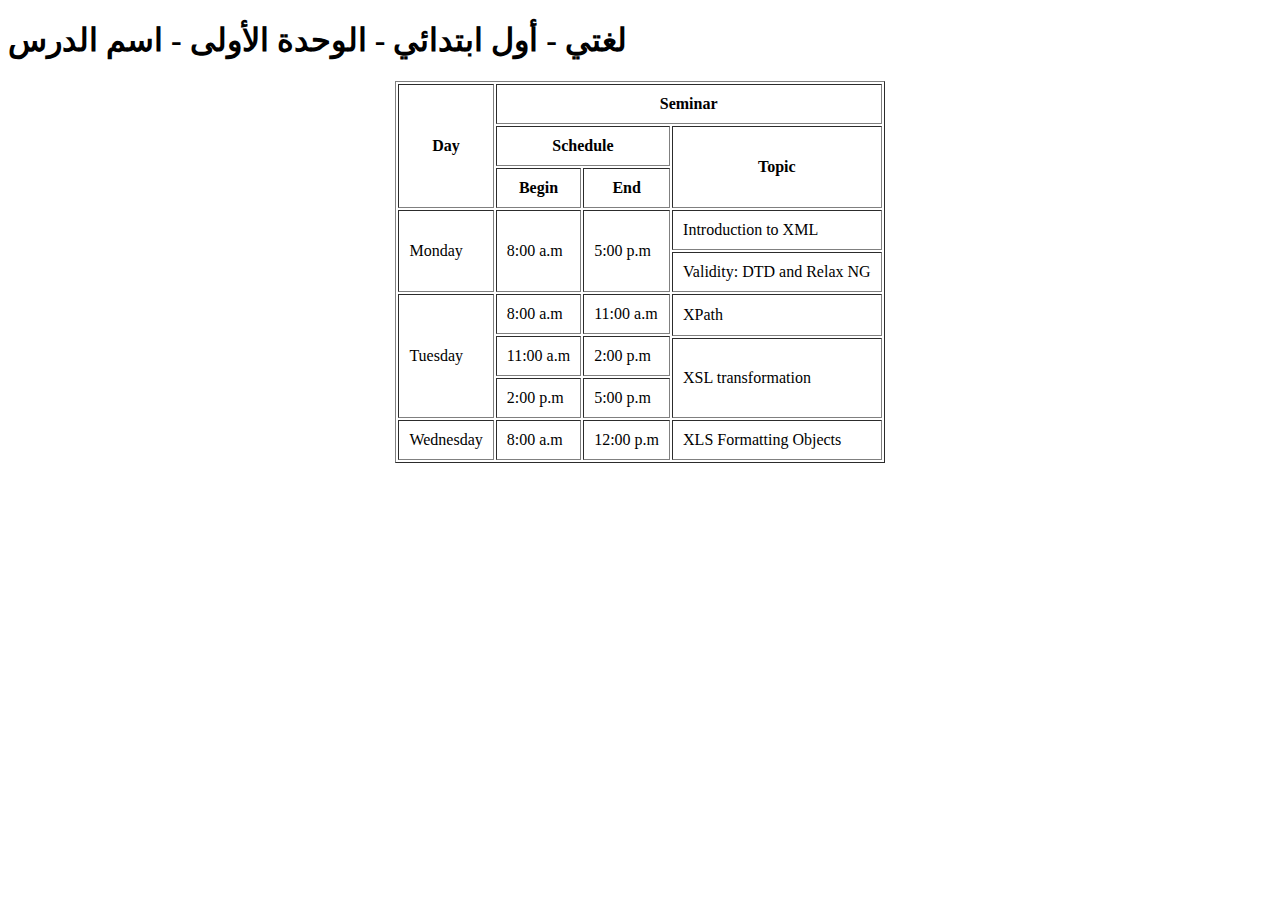
==== subject.html @ aec2bc7d "Add files via upload" ====
<!DOCTYPE html>
<html lang="en">
<head>
    <meta charset="UTF-8">
    <meta name="description" content="">
    <meta name="keywords" content="">
    <meta name="author" content="">
    <meta name="robots" content="index/follow">
    
    <meta http-equiv="X-UA-Compatible" content="IE=edge">
    <meta name="viewport" content="width=device-width, initial-scale=1, maximum-scale=1, user-scalable=no">
    <meta name="HandheldFriendly" content="true">
    
    <title>Title</title>
    <link rel="shortcut icon" type="image/png" href="images/fav-icon.png">
    <link href="https://fonts.googleapis.com/css2?family=Cairo&display=swap" rel="stylesheet">
    
    <meta name="theme-color" content="#212121">
    <meta name="msapplication-navbutton-color" content="#212121">
    <meta name="apple-mobile-web-app-status-bar-style" content="#212121">
    
    <link rel="stylesheet" type="text/css" href="css/bootstrap.rtl.min.css">
    <link rel="stylesheet" type="text/css" href="css/all.min.css">
    <link rel="stylesheet" type="text/css" href="css/style.css">
</head>

<body>

<!--===============================
    LOADER
===================================-->


<!--===============================
    login
===================================-->

<section class="subject">
    <div class="container">
        <h1>لغتي - أول ابتدائي - الوحدة الأولى - اسم الدرس</h1>
    </div>
    <table border="1" align="center" cellpadding="10px">
        <thead>
            <tr>
                <th rowspan="3">Day</th>
                <th colspan="3">Seminar</th>
            </tr>
            <tr>
                <th colspan="2">Schedule</th>
                <th rowspan="2">Topic</th>
            </tr>
            <tr>
                <th>Begin</th>
                <th>End</th>
            </tr>
        </thead>

        <tbody>
            <tr>
                <td rowspan="2">Monday</td>
                <td rowspan="2">8:00 a.m</td>
                <td rowspan="2">5:00 p.m</td>
                <td>Introduction to XML</td>
            </tr>
            <tr>
                <td>Validity: DTD and Relax NG</td>
            </tr>
            <tr>
                <td rowspan="4">Tuesday</td>
                <td>8:00 a.m</td>
                <td>11:00 a.m</td>
                <td rowspan="2">XPath</td>
            </tr>
            <tr>
                <td rowspan="2">11:00 a.m</td>
                <td rowspan="2">2:00 p.m</td>
            </tr>
            <tr>
                <td rowspan="2">XSL transformation</td>
            </tr>
            <tr>
                <td>2:00 p.m</td>
                <td>5:00 p.m</td>
            </tr>
            <tr>
                <td>Wednesday</td>
                <td>8:00 a.m</td>
                <td>12:00 p.m</td>
                <td>XLS Formatting Objects</td>
            </tr>

        </tbody>
    </table>
</section>


<!--===============================
    SCRIPT
===================================-->

<script src="js/jquery-3.6.0.min.js"></script>
<script src="js/popper.min.js"></script>
<script src="js/bootstrap.min.js"></script>
<script src="js/script.js"></script>
</body>
</html>
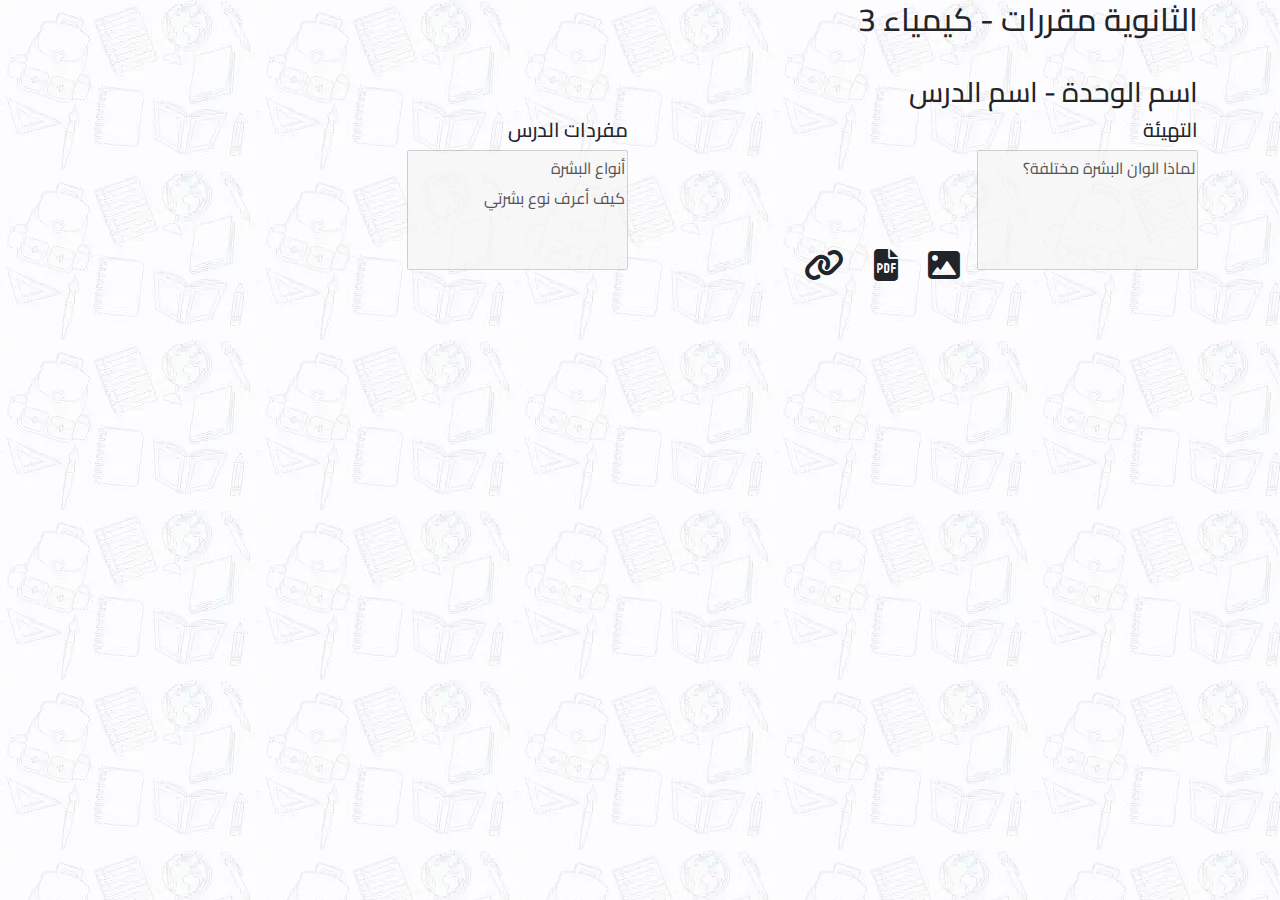
==== commit 8057fc7d: "Update subject.html" ====
--- a/subject.html
+++ b/subject.html
@@ -29,69 +29,46 @@
 <!--===============================
     LOADER
 ===================================-->
-
+<div class="nav-sub">
+    <div class="container">
+        <h2>الثانوية مقررات - كيمياء 3 </h2>
+        <br>
+        <h3>اسم الوحدة - <span>اسم الدرس</span></h3>
+    </div>
+</div>
+<div class="data">
+    <div class="container">
+        <div class="row">
+            <div class="col-6">
+                <h5>التهيئة</h5>
+                <textarea name="" id="" disabled>
+لماذا الوان البشرة مختلفة؟
+                </textarea>
+                <a href="http://t.mta.sa/demo/edd/44445.pdf" class="btn btn-default btn-xs" >
+                    <i class="fa fa-image fa-2x iconsmcolor"></i>
+                </a>
+                <a href="http://t.mta.sa/demo/edd/44445.pdf" class="btn btn-default btn-xs" >
+                    <i class="fa fa-file-pdf fa-2x iconsmcolor"></i>
+                </a>
+                <a href="http://t.mta.sa/demo/edd/44445.pdf" class="btn btn-default btn-xs" >
+                    <i class="fa fa-link fa-2x iconsmcolor"></i>
+                </a>
+            </div>
+            <div class="col-6">
+                <h5>مفردات الدرس</h5>
+                <textarea name="" id="" disabled>
+أنواع البشرة
+كيف أعرف نوع بشرتي
+                </textarea>
+            </div>
+        </div>
+    </div>
+</div>
 
 <!--===============================
     login
 ===================================-->
 
-<section class="subject">
-    <div class="container">
-        <h1>لغتي - أول ابتدائي - الوحدة الأولى - اسم الدرس</h1>
-    </div>
-    <table border="1" align="center" cellpadding="10px">
-        <thead>
-            <tr>
-                <th rowspan="3">Day</th>
-                <th colspan="3">Seminar</th>
-            </tr>
-            <tr>
-                <th colspan="2">Schedule</th>
-                <th rowspan="2">Topic</th>
-            </tr>
-            <tr>
-                <th>Begin</th>
-                <th>End</th>
-            </tr>
-        </thead>
-
-        <tbody>
-            <tr>
-                <td rowspan="2">Monday</td>
-                <td rowspan="2">8:00 a.m</td>
-                <td rowspan="2">5:00 p.m</td>
-                <td>Introduction to XML</td>
-            </tr>
-            <tr>
-                <td>Validity: DTD and Relax NG</td>
-            </tr>
-            <tr>
-                <td rowspan="4">Tuesday</td>
-                <td>8:00 a.m</td>
-                <td>11:00 a.m</td>
-                <td rowspan="2">XPath</td>
-            </tr>
-            <tr>
-                <td rowspan="2">11:00 a.m</td>
-                <td rowspan="2">2:00 p.m</td>
-            </tr>
-            <tr>
-                <td rowspan="2">XSL transformation</td>
-            </tr>
-            <tr>
-                <td>2:00 p.m</td>
-                <td>5:00 p.m</td>
-            </tr>
-            <tr>
-                <td>Wednesday</td>
-                <td>8:00 a.m</td>
-                <td>12:00 p.m</td>
-                <td>XLS Formatting Objects</td>
-            </tr>
-
-        </tbody>
-    </table>
-</section>
 
 
 <!--===============================
@@ -103,4 +80,4 @@
 <script src="js/bootstrap.min.js"></script>
 <script src="js/script.js"></script>
 </body>
-</html>+</html>
--- a/css/all.min.css
+++ b/css/all.min.css
@@ -0,0 +1,6 @@
+/*!
+ * Font Awesome Free 6.1.0 by @fontawesome - https://fontawesome.com
+ * License - https://fontawesome.com/license/free (Icons: CC BY 4.0, Fonts: SIL OFL 1.1, Code: MIT License)
+ * Copyright 2022 Fonticons, Inc.
+ */
+.fa{font-family:var(--fa-style-family,"Font Awesome 6 Free");font-weight:var(--fa-style,900)}.fa,.fa-brands,.fa-duotone,.fa-light,.fa-regular,.fa-solid,.fa-thin,.fab,.fad,.fal,.far,.fas,.fat{-moz-osx-font-smoothing:grayscale;-webkit-font-smoothing:antialiased;display:var(--fa-display,inline-block);font-style:normal;font-variant:normal;line-height:1;text-rendering:auto}.fa-1x{font-size:1em}.fa-2x{font-size:2em}.fa-3x{font-size:3em}.fa-4x{font-size:4em}.fa-5x{font-size:5em}.fa-6x{font-size:6em}.fa-7x{font-size:7em}.fa-8x{font-size:8em}.fa-9x{font-size:9em}.fa-10x{font-size:10em}.fa-2xs{font-size:.625em;line-height:.1em;vertical-align:.225em}.fa-xs{font-size:.75em;line-height:.08333em;vertical-align:.125em}.fa-sm{font-size:.875em;line-height:.07143em;vertical-align:.05357em}.fa-lg{font-size:1.25em;line-height:.05em;vertical-align:-.075em}.fa-xl{font-size:1.5em;line-height:.04167em;vertical-align:-.125em}.fa-2xl{font-size:2em;line-height:.03125em;vertical-align:-.1875em}.fa-fw{text-align:center;width:1.25em}.fa-ul{list-style-type:none;margin-left:var(--fa-li-margin,2.5em);padding-left:0}.fa-ul>li{position:relative}.fa-li{left:calc(var(--fa-li-width, 2em)*-1);position:absolute;text-align:center;width:var(--fa-li-width,2em);line-height:inherit}.fa-border{border-radius:var(--fa-border-radius,.1em);border:var(--fa-border-width,.08em) var(--fa-border-style,solid) var(--fa-border-color,#eee);padding:var(--fa-border-padding,.2em .25em .15em)}.fa-pull-left{float:left;margin-right:var(--fa-pull-margin,.3em)}.fa-pull-right{float:right;margin-left:var(--fa-pull-margin,.3em)}.fa-beat{-webkit-animation-name:fa-beat;animation-name:fa-beat;-webkit-animation-delay:var(--fa-animation-delay,0);animation-delay:var(--fa-animation-delay,0);-webkit-animation-direction:var(--fa-animation-direction,normal);animation-direction:var(--fa-animation-direction,normal);-webkit-animation-duration:var(--fa-animation-duration,1s);animation-duration:var(--fa-animation-duration,1s);-webkit-animation-iteration-count:var(--fa-animation-iteration-count,infinite);animation-iteration-count:var(--fa-animation-iteration-count,infinite);-webkit-animation-timing-function:var(--fa-animation-timing,ease-in-out);animation-timing-function:var(--fa-animation-timing,ease-in-out)}.fa-bounce{-webkit-animation-name:fa-bounce;animation-name:fa-bounce;-webkit-animation-delay:var(--fa-animation-delay,0);animation-delay:var(--fa-animation-delay,0);-webkit-animation-direction:var(--fa-animation-direction,normal);animation-direction:var(--fa-animation-direction,normal);-webkit-animation-duration:var(--fa-animation-duration,1s);animation-duration:var(--fa-animation-duration,1s);-webkit-animation-iteration-count:var(--fa-animation-iteration-count,infinite);animation-iteration-count:var(--fa-animation-iteration-count,infinite);-webkit-animation-timing-function:var(--fa-animation-timing,cubic-bezier(.28,.84,.42,1));animation-timing-function:var(--fa-animation-timing,cubic-bezier(.28,.84,.42,1))}.fa-fade{-webkit-animation-name:fa-fade;animation-name:fa-fade;-webkit-animation-iteration-count:var(--fa-animation-iteration-count,infinite);animation-iteration-count:var(--fa-animation-iteration-count,infinite);-webkit-animation-timing-function:var(--fa-animation-timing,cubic-bezier(.4,0,.6,1));animation-timing-function:var(--fa-animation-timing,cubic-bezier(.4,0,.6,1))}.fa-beat-fade,.fa-fade{-webkit-animation-delay:var(--fa-animation-delay,0);animation-delay:var(--fa-animation-delay,0);-webkit-animation-direction:var(--fa-animation-direction,normal);animation-direction:var(--fa-animation-direction,normal);-webkit-animation-duration:var(--fa-animation-duration,1s);animation-duration:var(--fa-animation-duration,1s)}.fa-beat-fade{-webkit-animation-name:fa-beat-fade;animation-name:fa-beat-fade;-webkit-animation-iteration-count:var(--fa-animation-iteration-count,infinite);animation-iteration-count:var(--fa-animation-iteration-count,infinite);-webkit-animation-timing-function:var(--fa-animation-timing,cubic-bezier(.4,0,.6,1));animation-timing-function:var(--fa-animation-timing,cubic-bezier(.4,0,.6,1))}.fa-flip{-webkit-animation-name:fa-flip;animation-name:fa-flip;-webkit-animation-delay:var(--fa-animation-delay,0);animation-delay:var(--fa-animation-delay,0);-webkit-animation-direction:var(--fa-animation-direction,normal);animation-direction:var(--fa-animation-direction,normal);-webkit-animation-duration:var(--fa-animation-duration,1s);animation-duration:var(--fa-animation-duration,1s);-webkit-animation-iteration-count:var(--fa-animation-iteration-count,infinite);animation-iteration-count:var(--fa-animation-iteration-count,infinite);-webkit-animation-timing-function:var(--fa-animation-timing,ease-in-out);animation-timing-function:var(--fa-animation-timing,ease-in-out)}.fa-shake{-webkit-animation-name:fa-shake;animation-name:fa-shake;-webkit-animation-duration:var(--fa-animation-duration,1s);animation-duration:var(--fa-animation-duration,1s);-webkit-animation-iteration-count:var(--fa-animation-iteration-count,infinite);animation-iteration-count:var(--fa-animation-iteration-count,infinite);-webkit-animation-timing-function:var(--fa-animation-timing,linear);animation-timing-function:var(--fa-animation-timing,linear)}.fa-shake,.fa-spin{-webkit-animation-delay:var(--fa-animation-delay,0);animation-delay:var(--fa-animation-delay,0);-webkit-animation-direction:var(--fa-animation-direction,normal);animation-direction:var(--fa-animation-direction,normal)}.fa-spin{-webkit-animation-name:fa-spin;animation-name:fa-spin;-webkit-animation-duration:var(--fa-animation-duration,2s);animation-duration:var(--fa-animation-duration,2s);-webkit-animation-iteration-count:var(--fa-animation-iteration-count,infinite);animation-iteration-count:var(--fa-animation-iteration-count,infinite);-webkit-animation-timing-function:var(--fa-animation-timing,linear);animation-timing-function:var(--fa-animation-timing,linear)}.fa-spin-reverse{--fa-animation-direction:reverse}.fa-pulse,.fa-spin-pulse{-webkit-animation-name:fa-spin;animation-name:fa-spin;-webkit-animation-direction:var(--fa-animation-direction,normal);animation-direction:var(--fa-animation-direction,normal);-webkit-animation-duration:var(--fa-animation-duration,1s);animation-duration:var(--fa-animation-duration,1s);-webkit-animation-iteration-count:var(--fa-animation-iteration-count,infinite);animation-iteration-count:var(--fa-animation-iteration-count,infinite);-webkit-animation-timing-function:var(--fa-animation-timing,steps(8));animation-timing-function:var(--fa-animation-timing,steps(8))}@media (prefers-reduced-motion:reduce){.fa-beat,.fa-beat-fade,.fa-bounce,.fa-fade,.fa-flip,.fa-pulse,.fa-shake,.fa-spin,.fa-spin-pulse{-webkit-animation-delay:-1ms;animation-delay:-1ms;-webkit-animation-duration:1ms;animation-duration:1ms;-webkit-animation-iteration-count:1;animation-iteration-count:1;transition-delay:0s;transition-duration:0s}}@-webkit-keyframes fa-beat{0%,90%{-webkit-transform:scale(1);transform:scale(1)}45%{-webkit-transform:scale(var(--fa-beat-scale,1.25));transform:scale(var(--fa-beat-scale,1.25))}}@keyframes fa-beat{0%,90%{-webkit-transform:scale(1);transform:scale(1)}45%{-webkit-transform:scale(var(--fa-beat-scale,1.25));transform:scale(var(--fa-beat-scale,1.25))}}@-webkit-keyframes fa-bounce{0%{-webkit-transform:scale(1) translateY(0);transform:scale(1) translateY(0)}10%{-webkit-transform:scale(var(--fa-bounce-start-scale-x,1.1),var(--fa-bounce-start-scale-y,.9)) translateY(0);transform:scale(var(--fa-bounce-start-scale-x,1.1),var(--fa-bounce-start-scale-y,.9)) translateY(0)}30%{-webkit-transform:scale(var(--fa-bounce-jump-scale-x,.9),var(--fa-bounce-jump-scale-y,1.1)) translateY(var(--fa-bounce-height,-.5em));transform:scale(var(--fa-bounce-jump-scale-x,.9),var(--fa-bounce-jump-scale-y,1.1)) translateY(var(--fa-bounce-height,-.5em))}50%{-webkit-transform:scale(var(--fa-bounce-land-scale-x,1.05),var(--fa-bounce-land-scale-y,.95)) translateY(0);transform:scale(var(--fa-bounce-land-scale-x,1.05),var(--fa-bounce-land-scale-y,.95)) translateY(0)}57%{-webkit-transform:scale(1) translateY(var(--fa-bounce-rebound,-.125em));transform:scale(1) translateY(var(--fa-bounce-rebound,-.125em))}64%{-webkit-transform:scale(1) translateY(0);transform:scale(1) translateY(0)}to{-webkit-transform:scale(1) translateY(0);transform:scale(1) translateY(0)}}@keyframes fa-bounce{0%{-webkit-transform:scale(1) translateY(0);transform:scale(1) translateY(0)}10%{-webkit-transform:scale(var(--fa-bounce-start-scale-x,1.1),var(--fa-bounce-start-scale-y,.9)) translateY(0);transform:scale(var(--fa-bounce-start-scale-x,1.1),var(--fa-bounce-start-scale-y,.9)) translateY(0)}30%{-webkit-transform:scale(var(--fa-bounce-jump-scale-x,.9),var(--fa-bounce-jump-scale-y,1.1)) translateY(var(--fa-bounce-height,-.5em));transform:scale(var(--fa-bounce-jump-scale-x,.9),var(--fa-bounce-jump-scale-y,1.1)) translateY(var(--fa-bounce-height,-.5em))}50%{-webkit-transform:scale(var(--fa-bounce-land-scale-x,1.05),var(--fa-bounce-land-scale-y,.95)) translateY(0);transform:scale(var(--fa-bounce-land-scale-x,1.05),var(--fa-bounce-land-scale-y,.95)) translateY(0)}57%{-webkit-transform:scale(1) translateY(var(--fa-bounce-rebound,-.125em));transform:scale(1) translateY(var(--fa-bounce-rebound,-.125em))}64%{-webkit-transform:scale(1) translateY(0);transform:scale(1) translateY(0)}to{-webkit-transform:scale(1) translateY(0);transform:scale(1) translateY(0)}}@-webkit-keyframes fa-fade{50%{opacity:var(--fa-fade-opacity,.4)}}@keyframes fa-fade{50%{opacity:var(--fa-fade-opacity,.4)}}@-webkit-keyframes fa-beat-fade{0%,to{opacity:var(--fa-beat-fade-opacity,.4);-webkit-transform:scale(1);transform:scale(1)}50%{opacity:1;-webkit-transform:scale(var(--fa-beat-fade-scale,1.125));transform:scale(var(--fa-beat-fade-scale,1.125))}}@keyframes fa-beat-fade{0%,to{opacity:var(--fa-beat-fade-opacity,.4);-webkit-transform:scale(1);transform:scale(1)}50%{opacity:1;-webkit-transform:scale(var(--fa-beat-fade-scale,1.125));transform:scale(var(--fa-beat-fade-scale,1.125))}}@-webkit-keyframes fa-flip{50%{-webkit-transform:rotate3d(var(--fa-flip-x,0),var(--fa-flip-y,1),var(--fa-flip-z,0),var(--fa-flip-angle,-180deg));transform:rotate3d(var(--fa-flip-x,0),var(--fa-flip-y,1),var(--fa-flip-z,0),var(--fa-flip-angle,-180deg))}}@keyframes fa-flip{50%{-webkit-transform:rotate3d(var(--fa-flip-x,0),var(--fa-flip-y,1),var(--fa-flip-z,0),var(--fa-flip-angle,-180deg));transform:rotate3d(var(--fa-flip-x,0),var(--fa-flip-y,1),var(--fa-flip-z,0),var(--fa-flip-angle,-180deg))}}@-webkit-keyframes fa-shake{0%{-webkit-transform:rotate(-15deg);transform:rotate(-15deg)}4%{-webkit-transform:rotate(15deg);transform:rotate(15deg)}8%,24%{-webkit-transform:rotate(-18deg);transform:rotate(-18deg)}12%,28%{-webkit-transform:rotate(18deg);transform:rotate(18deg)}16%{-webkit-transform:rotate(-22deg);transform:rotate(-22deg)}20%{-webkit-transform:rotate(22deg);transform:rotate(22deg)}32%{-webkit-transform:rotate(-12deg);transform:rotate(-12deg)}36%{-webkit-transform:rotate(12deg);transform:rotate(12deg)}40%,to{-webkit-transform:rotate(0deg);transform:rotate(0deg)}}@keyframes fa-shake{0%{-webkit-transform:rotate(-15deg);transform:rotate(-15deg)}4%{-webkit-transform:rotate(15deg);transform:rotate(15deg)}8%,24%{-webkit-transform:rotate(-18deg);transform:rotate(-18deg)}12%,28%{-webkit-transform:rotate(18deg);transform:rotate(18deg)}16%{-webkit-transform:rotate(-22deg);transform:rotate(-22deg)}20%{-webkit-transform:rotate(22deg);transform:rotate(22deg)}32%{-webkit-transform:rotate(-12deg);transform:rotate(-12deg)}36%{-webkit-transform:rotate(12deg);transform:rotate(12deg)}40%,to{-webkit-transform:rotate(0deg);transform:rotate(0deg)}}@-webkit-keyframes fa-spin{0%{-webkit-transform:rotate(0deg);transform:rotate(0deg)}to{-webkit-transform:rotate(1turn);transform:rotate(1turn)}}@keyframes fa-spin{0%{-webkit-transform:rotate(0deg);transform:rotate(0deg)}to{-webkit-transform:rotate(1turn);transform:rotate(1turn)}}.fa-rotate-90{-webkit-transform:rotate(90deg);transform:rotate(90deg)}.fa-rotate-180{-webkit-transform:rotate(180deg);transform:rotate(180deg)}.fa-rotate-270{-webkit-transform:rotate(270deg);transform:rotate(270deg)}.fa-flip-horizontal{-webkit-transform:scaleX(-1);transform:scaleX(-1)}.fa-flip-vertical{-webkit-transform:scaleY(-1);transform:scaleY(-1)}.fa-flip-both,.fa-flip-horizontal.fa-flip-vertical{-webkit-transform:scale(-1);transform:scale(-1)}.fa-rotate-by{-webkit-transform:rotate(var(--fa-rotate-angle,none));transform:rotate(var(--fa-rotate-angle,none))}.fa-stack{display:inline-block;height:2em;line-height:2em;position:relative;vertical-align:middle;width:2.5em}.fa-stack-1x,.fa-stack-2x{left:0;position:absolute;text-align:center;width:100%;z-index:var(--fa-stack-z-index,auto)}.fa-stack-1x{line-height:inherit}.fa-stack-2x{font-size:2em}.fa-inverse{color:var(--fa-inverse,#fff)}.fa-0:before{content:"\30"}.fa-1:before{content:"\31"}.fa-2:before{content:"\32"}.fa-3:before{content:"\33"}.fa-4:before{content:"\34"}.fa-5:before{content:"\35"}.fa-6:before{content:"\36"}.fa-7:before{content:"\37"}.fa-8:before{content:"\38"}.fa-9:before{content:"\39"}.fa-a:before{content:"\41"}.fa-address-book:before,.fa-contact-book:before{content:"\f2b9"}.fa-address-card:before,.fa-contact-card:before,.fa-vcard:before{content:"\f2bb"}.fa-align-center:before{content:"\f037"}.fa-align-justify:before{content:"\f039"}.fa-align-left:before{content:"\f036"}.fa-align-right:before{content:"\f038"}.fa-anchor:before{content:"\f13d"}.fa-anchor-circle-check:before{content:"\e4aa"}.fa-anchor-circle-exclamation:before{content:"\e4ab"}.fa-anchor-circle-xmark:before{content:"\e4ac"}.fa-anchor-lock:before{content:"\e4ad"}.fa-angle-down:before{content:"\f107"}.fa-angle-left:before{content:"\f104"}.fa-angle-right:before{content:"\f105"}.fa-angle-up:before{content:"\f106"}.fa-angle-double-down:before,.fa-angles-down:before{content:"\f103"}.fa-angle-double-left:before,.fa-angles-left:before{content:"\f100"}.fa-angle-double-right:before,.fa-angles-right:before{content:"\f101"}.fa-angle-double-up:before,.fa-angles-up:before{content:"\f102"}.fa-ankh:before{content:"\f644"}.fa-apple-alt:before,.fa-apple-whole:before{content:"\f5d1"}.fa-archway:before{content:"\f557"}.fa-arrow-down:before{content:"\f063"}.fa-arrow-down-1-9:before,.fa-sort-numeric-asc:before,.fa-sort-numeric-down:before{content:"\f162"}.fa-arrow-down-9-1:before,.fa-sort-numeric-desc:before,.fa-sort-numeric-down-alt:before{content:"\f886"}.fa-arrow-down-a-z:before,.fa-sort-alpha-asc:before,.fa-sort-alpha-down:before{content:"\f15d"}.fa-arrow-down-long:before,.fa-long-arrow-down:before{content:"\f175"}.fa-arrow-down-short-wide:before,.fa-sort-amount-desc:before,.fa-sort-amount-down-alt:before{content:"\f884"}.fa-arrow-down-up-across-line:before{content:"\e4af"}.fa-arrow-down-up-lock:before{content:"\e4b0"}.fa-arrow-down-wide-short:before,.fa-sort-amount-asc:before,.fa-sort-amount-down:before{content:"\f160"}.fa-arrow-down-z-a:before,.fa-sort-alpha-desc:before,.fa-sort-alpha-down-alt:before{content:"\f881"}.fa-arrow-left:before{content:"\f060"}.fa-arrow-left-long:before,.fa-long-arrow-left:before{content:"\f177"}.fa-arrow-pointer:before,.fa-mouse-pointer:before{content:"\f245"}.fa-arrow-right:before{content:"\f061"}.fa-arrow-right-arrow-left:before,.fa-exchange:before{content:"\f0ec"}.fa-arrow-right-from-bracket:before,.fa-sign-out:before{content:"\f08b"}.fa-arrow-right-long:before,.fa-long-arrow-right:before{content:"\f178"}.fa-arrow-right-to-bracket:before,.fa-sign-in:before{content:"\f090"}.fa-arrow-right-to-city:before{content:"\e4b3"}.fa-arrow-left-rotate:before,.fa-arrow-rotate-back:before,.fa-arrow-rotate-backward:before,.fa-arrow-rotate-left:before,.fa-undo:before{content:"\f0e2"}.fa-arrow-right-rotate:before,.fa-arrow-rotate-forward:before,.fa-arrow-rotate-right:before,.fa-redo:before{content:"\f01e"}.fa-arrow-trend-down:before{content:"\e097"}.fa-arrow-trend-up:before{content:"\e098"}.fa-arrow-turn-down:before,.fa-level-down:before{content:"\f149"}.fa-arrow-turn-up:before,.fa-level-up:before{content:"\f148"}.fa-arrow-up:before{content:"\f062"}.fa-arrow-up-1-9:before,.fa-sort-numeric-up:before{content:"\f163"}.fa-arrow-up-9-1:before,.fa-sort-numeric-up-alt:before{content:"\f887"}.fa-arrow-up-a-z:before,.fa-sort-alpha-up:before{content:"\f15e"}.fa-arrow-up-from-bracket:before{content:"\e09a"}.fa-arrow-up-from-ground-water:before{content:"\e4b5"}.fa-arrow-up-from-water-pump:before{content:"\e4b6"}.fa-arrow-up-long:before,.fa-long-arrow-up:before{content:"\f176"}.fa-arrow-up-right-dots:before{content:"\e4b7"}.fa-arrow-up-right-from-square:before,.fa-external-link:before{content:"\f08e"}.fa-arrow-up-short-wide:before,.fa-sort-amount-up-alt:before{content:"\f885"}.fa-arrow-up-wide-short:before,.fa-sort-amount-up:before{content:"\f161"}.fa-arrow-up-z-a:before,.fa-sort-alpha-up-alt:before{content:"\f882"}.fa-arrows-down-to-line:before{content:"\e4b8"}.fa-arrows-down-to-people:before{content:"\e4b9"}.fa-arrows-h:before,.fa-arrows-left-right:before{content:"\f07e"}.fa-arrows-left-right-to-line:before{content:"\e4ba"}.fa-arrows-rotate:before,.fa-refresh:before,.fa-sync:before{content:"\f021"}.fa-arrows-spin:before{content:"\e4bb"}.fa-arrows-split-up-and-left:before{content:"\e4bc"}.fa-arrows-to-circle:before{content:"\e4bd"}.fa-arrows-to-dot:before{content:"\e4be"}.fa-arrows-to-eye:before{content:"\e4bf"}.fa-arrows-turn-right:before{content:"\e4c0"}.fa-arrows-turn-to-dots:before{content:"\e4c1"}.fa-arrows-up-down:before,.fa-arrows-v:before{content:"\f07d"}.fa-arrows-up-down-left-right:before,.fa-arrows:before{content:"\f047"}.fa-arrows-up-to-line:before{content:"\e4c2"}.fa-asterisk:before{content:"\2a"}.fa-at:before{content:"\40"}.fa-atom:before{content:"\f5d2"}.fa-audio-description:before{content:"\f29e"}.fa-austral-sign:before{content:"\e0a9"}.fa-award:before{content:"\f559"}.fa-b:before{content:"\42"}.fa-baby:before{content:"\f77c"}.fa-baby-carriage:before,.fa-carriage-baby:before{content:"\f77d"}.fa-backward:before{content:"\f04a"}.fa-backward-fast:before,.fa-fast-backward:before{content:"\f049"}.fa-backward-step:before,.fa-step-backward:before{content:"\f048"}.fa-bacon:before{content:"\f7e5"}.fa-bacteria:before{content:"\e059"}.fa-bacterium:before{content:"\e05a"}.fa-bag-shopping:before,.fa-shopping-bag:before{content:"\f290"}.fa-bahai:before{content:"\f666"}.fa-baht-sign:before{content:"\e0ac"}.fa-ban:before,.fa-cancel:before{content:"\f05e"}.fa-ban-smoking:before,.fa-smoking-ban:before{content:"\f54d"}.fa-band-aid:before,.fa-bandage:before{content:"\f462"}.fa-barcode:before{content:"\f02a"}.fa-bars:before,.fa-navicon:before{content:"\f0c9"}.fa-bars-progress:before,.fa-tasks-alt:before{content:"\f828"}.fa-bars-staggered:before,.fa-reorder:before,.fa-stream:before{content:"\f550"}.fa-baseball-ball:before,.fa-baseball:before{content:"\f433"}.fa-baseball-bat-ball:before{content:"\f432"}.fa-basket-shopping:before,.fa-shopping-basket:before{content:"\f291"}.fa-basketball-ball:before,.fa-basketball:before{content:"\f434"}.fa-bath:before,.fa-bathtub:before{content:"\f2cd"}.fa-battery-0:before,.fa-battery-empty:before{content:"\f244"}.fa-battery-5:before,.fa-battery-full:before,.fa-battery:before{content:"\f240"}.fa-battery-3:before,.fa-battery-half:before{content:"\f242"}.fa-battery-2:before,.fa-battery-quarter:before{content:"\f243"}.fa-battery-4:before,.fa-battery-three-quarters:before{content:"\f241"}.fa-bed:before{content:"\f236"}.fa-bed-pulse:before,.fa-procedures:before{content:"\f487"}.fa-beer-mug-empty:before,.fa-beer:before{content:"\f0fc"}.fa-bell:before{content:"\f0f3"}.fa-bell-concierge:before,.fa-concierge-bell:before{content:"\f562"}.fa-bell-slash:before{content:"\f1f6"}.fa-bezier-curve:before{content:"\f55b"}.fa-bicycle:before{content:"\f206"}.fa-binoculars:before{content:"\f1e5"}.fa-biohazard:before{content:"\f780"}.fa-bitcoin-sign:before{content:"\e0b4"}.fa-blender:before{content:"\f517"}.fa-blender-phone:before{content:"\f6b6"}.fa-blog:before{content:"\f781"}.fa-bold:before{content:"\f032"}.fa-bolt:before,.fa-zap:before{content:"\f0e7"}.fa-bolt-lightning:before{content:"\e0b7"}.fa-bomb:before{content:"\f1e2"}.fa-bone:before{content:"\f5d7"}.fa-bong:before{content:"\f55c"}.fa-book:before{content:"\f02d"}.fa-atlas:before,.fa-book-atlas:before{content:"\f558"}.fa-bible:before,.fa-book-bible:before{content:"\f647"}.fa-book-bookmark:before{content:"\e0bb"}.fa-book-journal-whills:before,.fa-journal-whills:before{content:"\f66a"}.fa-book-medical:before{content:"\f7e6"}.fa-book-open:before{content:"\f518"}.fa-book-open-reader:before,.fa-book-reader:before{content:"\f5da"}.fa-book-quran:before,.fa-quran:before{content:"\f687"}.fa-book-dead:before,.fa-book-skull:before{content:"\f6b7"}.fa-bookmark:before{content:"\f02e"}.fa-border-all:before{content:"\f84c"}.fa-border-none:before{content:"\f850"}.fa-border-style:before,.fa-border-top-left:before{content:"\f853"}.fa-bore-hole:before{content:"\e4c3"}.fa-bottle-droplet:before{content:"\e4c4"}.fa-bottle-water:before{content:"\e4c5"}.fa-bowl-food:before{content:"\e4c6"}.fa-bowl-rice:before{content:"\e2eb"}.fa-bowling-ball:before{content:"\f436"}.fa-box:before{content:"\f466"}.fa-archive:before,.fa-box-archive:before{content:"\f187"}.fa-box-open:before{content:"\f49e"}.fa-box-tissue:before{content:"\e05b"}.fa-boxes-packing:before{content:"\e4c7"}.fa-boxes-alt:before,.fa-boxes-stacked:before,.fa-boxes:before{content:"\f468"}.fa-braille:before{content:"\f2a1"}.fa-brain:before{content:"\f5dc"}.fa-brazilian-real-sign:before{content:"\e46c"}.fa-bread-slice:before{content:"\f7ec"}.fa-bridge:before{content:"\e4c8"}.fa-bridge-circle-check:before{content:"\e4c9"}.fa-bridge-circle-exclamation:before{content:"\e4ca"}.fa-bridge-circle-xmark:before{content:"\e4cb"}.fa-bridge-lock:before{content:"\e4cc"}.fa-bridge-water:before{content:"\e4ce"}.fa-briefcase:before{content:"\f0b1"}.fa-briefcase-medical:before{content:"\f469"}.fa-broom:before{content:"\f51a"}.fa-broom-ball:before,.fa-quidditch-broom-ball:before,.fa-quidditch:before{content:"\f458"}.fa-brush:before{content:"\f55d"}.fa-bucket:before{content:"\e4cf"}.fa-bug:before{content:"\f188"}.fa-bug-slash:before{content:"\e490"}.fa-bugs:before{content:"\e4d0"}.fa-building:before{content:"\f1ad"}.fa-building-circle-arrow-right:before{content:"\e4d1"}.fa-building-circle-check:before{content:"\e4d2"}.fa-building-circle-exclamation:before{content:"\e4d3"}.fa-building-circle-xmark:before{content:"\e4d4"}.fa-bank:before,.fa-building-columns:before,.fa-institution:before,.fa-museum:before,.fa-university:before{content:"\f19c"}.fa-building-flag:before{content:"\e4d5"}.fa-building-lock:before{content:"\e4d6"}.fa-building-ngo:before{content:"\e4d7"}.fa-building-shield:before{content:"\e4d8"}.fa-building-un:before{content:"\e4d9"}.fa-building-user:before{content:"\e4da"}.fa-building-wheat:before{content:"\e4db"}.fa-bullhorn:before{content:"\f0a1"}.fa-bullseye:before{content:"\f140"}.fa-burger:before,.fa-hamburger:before{content:"\f805"}.fa-burst:before{content:"\e4dc"}.fa-bus:before{content:"\f207"}.fa-bus-alt:before,.fa-bus-simple:before{content:"\f55e"}.fa-briefcase-clock:before,.fa-business-time:before{content:"\f64a"}.fa-c:before{content:"\43"}.fa-birthday-cake:before,.fa-cake-candles:before,.fa-cake:before{content:"\f1fd"}.fa-calculator:before{content:"\f1ec"}.fa-calendar:before{content:"\f133"}.fa-calendar-check:before{content:"\f274"}.fa-calendar-day:before{content:"\f783"}.fa-calendar-alt:before,.fa-calendar-days:before{content:"\f073"}.fa-calendar-minus:before{content:"\f272"}.fa-calendar-plus:before{content:"\f271"}.fa-calendar-week:before{content:"\f784"}.fa-calendar-times:before,.fa-calendar-xmark:before{content:"\f273"}.fa-camera-alt:before,.fa-camera:before{content:"\f030"}.fa-camera-retro:before{content:"\f083"}.fa-camera-rotate:before{content:"\e0d8"}.fa-campground:before{content:"\f6bb"}.fa-candy-cane:before{content:"\f786"}.fa-cannabis:before{content:"\f55f"}.fa-capsules:before{content:"\f46b"}.fa-automobile:before,.fa-car:before{content:"\f1b9"}.fa-battery-car:before,.fa-car-battery:before{content:"\f5df"}.fa-car-burst:before,.fa-car-crash:before{content:"\f5e1"}.fa-car-on:before{content:"\e4dd"}.fa-car-alt:before,.fa-car-rear:before{content:"\f5de"}.fa-car-side:before{content:"\f5e4"}.fa-car-tunnel:before{content:"\e4de"}.fa-caravan:before{content:"\f8ff"}.fa-caret-down:before{content:"\f0d7"}.fa-caret-left:before{content:"\f0d9"}.fa-caret-right:before{content:"\f0da"}.fa-caret-up:before{content:"\f0d8"}.fa-carrot:before{content:"\f787"}.fa-cart-arrow-down:before{content:"\f218"}.fa-cart-flatbed:before,.fa-dolly-flatbed:before{content:"\f474"}.fa-cart-flatbed-suitcase:before,.fa-luggage-cart:before{content:"\f59d"}.fa-cart-plus:before{content:"\f217"}.fa-cart-shopping:before,.fa-shopping-cart:before{content:"\f07a"}.fa-cash-register:before{content:"\f788"}.fa-cat:before{content:"\f6be"}.fa-cedi-sign:before{content:"\e0df"}.fa-cent-sign:before{content:"\e3f5"}.fa-certificate:before{content:"\f0a3"}.fa-chair:before{content:"\f6c0"}.fa-blackboard:before,.fa-chalkboard:before{content:"\f51b"}.fa-chalkboard-teacher:before,.fa-chalkboard-user:before{content:"\f51c"}.fa-champagne-glasses:before,.fa-glass-cheers:before{content:"\f79f"}.fa-charging-station:before{content:"\f5e7"}.fa-area-chart:before,.fa-chart-area:before{content:"\f1fe"}.fa-bar-chart:before,.fa-chart-bar:before{content:"\f080"}.fa-chart-column:before{content:"\e0e3"}.fa-chart-gantt:before{content:"\e0e4"}.fa-chart-line:before,.fa-line-chart:before{content:"\f201"}.fa-chart-pie:before,.fa-pie-chart:before{content:"\f200"}.fa-chart-simple:before{content:"\e473"}.fa-check:before{content:"\f00c"}.fa-check-double:before{content:"\f560"}.fa-check-to-slot:before,.fa-vote-yea:before{content:"\f772"}.fa-cheese:before{content:"\f7ef"}.fa-chess:before{content:"\f439"}.fa-chess-bishop:before{content:"\f43a"}.fa-chess-board:before{content:"\f43c"}.fa-chess-king:before{content:"\f43f"}.fa-chess-knight:before{content:"\f441"}.fa-chess-pawn:before{content:"\f443"}.fa-chess-queen:before{content:"\f445"}.fa-chess-rook:before{content:"\f447"}.fa-chevron-down:before{content:"\f078"}.fa-chevron-left:before{content:"\f053"}.fa-chevron-right:before{content:"\f054"}.fa-chevron-up:before{content:"\f077"}.fa-child:before{content:"\f1ae"}.fa-child-rifle:before{content:"\e4e0"}.fa-children:before{content:"\e4e1"}.fa-church:before{content:"\f51d"}.fa-circle:before{content:"\f111"}.fa-arrow-circle-down:before,.fa-circle-arrow-down:before{content:"\f0ab"}.fa-arrow-circle-left:before,.fa-circle-arrow-left:before{content:"\f0a8"}.fa-arrow-circle-right:before,.fa-circle-arrow-right:before{content:"\f0a9"}.fa-arrow-circle-up:before,.fa-circle-arrow-up:before{content:"\f0aa"}.fa-check-circle:before,.fa-circle-check:before{content:"\f058"}.fa-chevron-circle-down:before,.fa-circle-chevron-down:before{content:"\f13a"}.fa-chevron-circle-left:before,.fa-circle-chevron-left:before{content:"\f137"}.fa-chevron-circle-right:before,.fa-circle-chevron-right:before{content:"\f138"}.fa-chevron-circle-up:before,.fa-circle-chevron-up:before{content:"\f139"}.fa-circle-dollar-to-slot:before,.fa-donate:before{content:"\f4b9"}.fa-circle-dot:before,.fa-dot-circle:before{content:"\f192"}.fa-arrow-alt-circle-down:before,.fa-circle-down:before{content:"\f358"}.fa-circle-exclamation:before,.fa-exclamation-circle:before{content:"\f06a"}.fa-circle-h:before,.fa-hospital-symbol:before{content:"\f47e"}.fa-adjust:before,.fa-circle-half-stroke:before{content:"\f042"}.fa-circle-info:before,.fa-info-circle:before{content:"\f05a"}.fa-arrow-alt-circle-left:before,.fa-circle-left:before{content:"\f359"}.fa-circle-minus:before,.fa-minus-circle:before{content:"\f056"}.fa-circle-nodes:before{content:"\e4e2"}.fa-circle-notch:before{content:"\f1ce"}.fa-circle-pause:before,.fa-pause-circle:before{content:"\f28b"}.fa-circle-play:before,.fa-play-circle:before{content:"\f144"}.fa-circle-plus:before,.fa-plus-circle:before{content:"\f055"}.fa-circle-question:before,.fa-question-circle:before{content:"\f059"}.fa-circle-radiation:before,.fa-radiation-alt:before{content:"\f7ba"}.fa-arrow-alt-circle-right:before,.fa-circle-right:before{content:"\f35a"}.fa-circle-stop:before,.fa-stop-circle:before{content:"\f28d"}.fa-arrow-alt-circle-up:before,.fa-circle-up:before{content:"\f35b"}.fa-circle-user:before,.fa-user-circle:before{content:"\f2bd"}.fa-circle-xmark:before,.fa-times-circle:before,.fa-xmark-circle:before{content:"\f057"}.fa-city:before{content:"\f64f"}.fa-clapperboard:before{content:"\e131"}.fa-clipboard:before{content:"\f328"}.fa-clipboard-check:before{content:"\f46c"}.fa-clipboard-list:before{content:"\f46d"}.fa-clipboard-question:before{content:"\e4e3"}.fa-clipboard-user:before{content:"\f7f3"}.fa-clock-four:before,.fa-clock:before{content:"\f017"}.fa-clock-rotate-left:before,.fa-history:before{content:"\f1da"}.fa-clone:before{content:"\f24d"}.fa-closed-captioning:before{content:"\f20a"}.fa-cloud:before{content:"\f0c2"}.fa-cloud-arrow-down:before,.fa-cloud-download-alt:before,.fa-cloud-download:before{content:"\f0ed"}.fa-cloud-arrow-up:before,.fa-cloud-upload-alt:before,.fa-cloud-upload:before{content:"\f0ee"}.fa-cloud-bolt:before,.fa-thunderstorm:before{content:"\f76c"}.fa-cloud-meatball:before{content:"\f73b"}.fa-cloud-moon:before{content:"\f6c3"}.fa-cloud-moon-rain:before{content:"\f73c"}.fa-cloud-rain:before{content:"\f73d"}.fa-cloud-showers-heavy:before{content:"\f740"}.fa-cloud-showers-water:before{content:"\e4e4"}.fa-cloud-sun:before{content:"\f6c4"}.fa-cloud-sun-rain:before{content:"\f743"}.fa-clover:before{content:"\e139"}.fa-code:before{content:"\f121"}.fa-code-branch:before{content:"\f126"}.fa-code-commit:before{content:"\f386"}.fa-code-compare:before{content:"\e13a"}.fa-code-fork:before{content:"\e13b"}.fa-code-merge:before{content:"\f387"}.fa-code-pull-request:before{content:"\e13c"}.fa-coins:before{content:"\f51e"}.fa-colon-sign:before{content:"\e140"}.fa-comment:before{content:"\f075"}.fa-comment-dollar:before{content:"\f651"}.fa-comment-dots:before,.fa-commenting:before{content:"\f4ad"}.fa-comment-medical:before{content:"\f7f5"}.fa-comment-slash:before{content:"\f4b3"}.fa-comment-sms:before,.fa-sms:before{content:"\f7cd"}.fa-comments:before{content:"\f086"}.fa-comments-dollar:before{content:"\f653"}.fa-compact-disc:before{content:"\f51f"}.fa-compass:before{content:"\f14e"}.fa-compass-drafting:before,.fa-drafting-compass:before{content:"\f568"}.fa-compress:before{content:"\f066"}.fa-computer:before{content:"\e4e5"}.fa-computer-mouse:before,.fa-mouse:before{content:"\f8cc"}.fa-cookie:before{content:"\f563"}.fa-cookie-bite:before{content:"\f564"}.fa-copy:before{content:"\f0c5"}.fa-copyright:before{content:"\f1f9"}.fa-couch:before{content:"\f4b8"}.fa-cow:before{content:"\f6c8"}.fa-credit-card-alt:before,.fa-credit-card:before{content:"\f09d"}.fa-crop:before{content:"\f125"}.fa-crop-alt:before,.fa-crop-simple:before{content:"\f565"}.fa-cross:before{content:"\f654"}.fa-crosshairs:before{content:"\f05b"}.fa-crow:before{content:"\f520"}.fa-crown:before{content:"\f521"}.fa-crutch:before{content:"\f7f7"}.fa-cruzeiro-sign:before{content:"\e152"}.fa-cube:before{content:"\f1b2"}.fa-cubes:before{content:"\f1b3"}.fa-cubes-stacked:before{content:"\e4e6"}.fa-d:before{content:"\44"}.fa-database:before{content:"\f1c0"}.fa-backspace:before,.fa-delete-left:before{content:"\f55a"}.fa-democrat:before{content:"\f747"}.fa-desktop-alt:before,.fa-desktop:before{content:"\f390"}.fa-dharmachakra:before{content:"\f655"}.fa-diagram-next:before{content:"\e476"}.fa-diagram-predecessor:before{content:"\e477"}.fa-diagram-project:before,.fa-project-diagram:before{content:"\f542"}.fa-diagram-successor:before{content:"\e47a"}.fa-diamond:before{content:"\f219"}.fa-diamond-turn-right:before,.fa-directions:before{content:"\f5eb"}.fa-dice:before{content:"\f522"}.fa-dice-d20:before{content:"\f6cf"}.fa-dice-d6:before{content:"\f6d1"}.fa-dice-five:before{content:"\f523"}.fa-dice-four:before{content:"\f524"}.fa-dice-one:before{content:"\f525"}.fa-dice-six:before{content:"\f526"}.fa-dice-three:before{content:"\f527"}.fa-dice-two:before{content:"\f528"}.fa-disease:before{content:"\f7fa"}.fa-display:before{content:"\e163"}.fa-divide:before{content:"\f529"}.fa-dna:before{content:"\f471"}.fa-dog:before{content:"\f6d3"}.fa-dollar-sign:before,.fa-dollar:before,.fa-usd:before{content:"\24"}.fa-dolly-box:before,.fa-dolly:before{content:"\f472"}.fa-dong-sign:before{content:"\e169"}.fa-door-closed:before{content:"\f52a"}.fa-door-open:before{content:"\f52b"}.fa-dove:before{content:"\f4ba"}.fa-compress-alt:before,.fa-down-left-and-up-right-to-center:before{content:"\f422"}.fa-down-long:before,.fa-long-arrow-alt-down:before{content:"\f309"}.fa-download:before{content:"\f019"}.fa-dragon:before{content:"\f6d5"}.fa-draw-polygon:before{content:"\f5ee"}.fa-droplet:before,.fa-tint:before{content:"\f043"}.fa-droplet-slash:before,.fa-tint-slash:before{content:"\f5c7"}.fa-drum:before{content:"\f569"}.fa-drum-steelpan:before{content:"\f56a"}.fa-drumstick-bite:before{content:"\f6d7"}.fa-dumbbell:before{content:"\f44b"}.fa-dumpster:before{content:"\f793"}.fa-dumpster-fire:before{content:"\f794"}.fa-dungeon:before{content:"\f6d9"}.fa-e:before{content:"\45"}.fa-deaf:before,.fa-deafness:before,.fa-ear-deaf:before,.fa-hard-of-hearing:before{content:"\f2a4"}.fa-assistive-listening-systems:before,.fa-ear-listen:before{content:"\f2a2"}.fa-earth-africa:before,.fa-globe-africa:before{content:"\f57c"}.fa-earth-america:before,.fa-earth-americas:before,.fa-earth:before,.fa-globe-americas:before{content:"\f57d"}.fa-earth-asia:before,.fa-globe-asia:before{content:"\f57e"}.fa-earth-europe:before,.fa-globe-europe:before{content:"\f7a2"}.fa-earth-oceania:before,.fa-globe-oceania:before{content:"\e47b"}.fa-egg:before{content:"\f7fb"}.fa-eject:before{content:"\f052"}.fa-elevator:before{content:"\e16d"}.fa-ellipsis-h:before,.fa-ellipsis:before{content:"\f141"}.fa-ellipsis-v:before,.fa-ellipsis-vertical:before{content:"\f142"}.fa-envelope:before{content:"\f0e0"}.fa-envelope-circle-check:before{content:"\e4e8"}.fa-envelope-open:before{content:"\f2b6"}.fa-envelope-open-text:before{content:"\f658"}.fa-envelopes-bulk:before,.fa-mail-bulk:before{content:"\f674"}.fa-equals:before{content:"\3d"}.fa-eraser:before{content:"\f12d"}.fa-ethernet:before{content:"\f796"}.fa-eur:before,.fa-euro-sign:before,.fa-euro:before{content:"\f153"}.fa-exclamation:before{content:"\21"}.fa-expand:before{content:"\f065"}.fa-explosion:before{content:"\e4e9"}.fa-eye:before{content:"\f06e"}.fa-eye-dropper-empty:before,.fa-eye-dropper:before,.fa-eyedropper:before{content:"\f1fb"}.fa-eye-low-vision:before,.fa-low-vision:before{content:"\f2a8"}.fa-eye-slash:before{content:"\f070"}.fa-f:before{content:"\46"}.fa-angry:before,.fa-face-angry:before{content:"\f556"}.fa-dizzy:before,.fa-face-dizzy:before{content:"\f567"}.fa-face-flushed:before,.fa-flushed:before{content:"\f579"}.fa-face-frown:before,.fa-frown:before{content:"\f119"}.fa-face-frown-open:before,.fa-frown-open:before{content:"\f57a"}.fa-face-grimace:before,.fa-grimace:before{content:"\f57f"}.fa-face-grin:before,.fa-grin:before{content:"\f580"}.fa-face-grin-beam:before,.fa-grin-beam:before{content:"\f582"}.fa-face-grin-beam-sweat:before,.fa-grin-beam-sweat:before{content:"\f583"}.fa-face-grin-hearts:before,.fa-grin-hearts:before{content:"\f584"}.fa-face-grin-squint:before,.fa-grin-squint:before{content:"\f585"}.fa-face-grin-squint-tears:before,.fa-grin-squint-tears:before{content:"\f586"}.fa-face-grin-stars:before,.fa-grin-stars:before{content:"\f587"}.fa-face-grin-tears:before,.fa-grin-tears:before{content:"\f588"}.fa-face-grin-tongue:before,.fa-grin-tongue:before{content:"\f589"}.fa-face-grin-tongue-squint:before,.fa-grin-tongue-squint:before{content:"\f58a"}.fa-face-grin-tongue-wink:before,.fa-grin-tongue-wink:before{content:"\f58b"}.fa-face-grin-wide:before,.fa-grin-alt:before{content:"\f581"}.fa-face-grin-wink:before,.fa-grin-wink:before{content:"\f58c"}.fa-face-kiss:before,.fa-kiss:before{content:"\f596"}.fa-face-kiss-beam:before,.fa-kiss-beam:before{content:"\f597"}.fa-face-kiss-wink-heart:before,.fa-kiss-wink-heart:before{content:"\f598"}.fa-face-laugh:before,.fa-laugh:before{content:"\f599"}.fa-face-laugh-beam:before,.fa-laugh-beam:before{content:"\f59a"}.fa-face-laugh-squint:before,.fa-laugh-squint:before{content:"\f59b"}.fa-face-laugh-wink:before,.fa-laugh-wink:before{content:"\f59c"}.fa-face-meh:before,.fa-meh:before{content:"\f11a"}.fa-face-meh-blank:before,.fa-meh-blank:before{content:"\f5a4"}.fa-face-rolling-eyes:before,.fa-meh-rolling-eyes:before{content:"\f5a5"}.fa-face-sad-cry:before,.fa-sad-cry:before{content:"\f5b3"}.fa-face-sad-tear:before,.fa-sad-tear:before{content:"\f5b4"}.fa-face-smile:before,.fa-smile:before{content:"\f118"}.fa-face-smile-beam:before,.fa-smile-beam:before{content:"\f5b8"}.fa-face-smile-wink:before,.fa-smile-wink:before{content:"\f4da"}.fa-face-surprise:before,.fa-surprise:before{content:"\f5c2"}.fa-face-tired:before,.fa-tired:before{content:"\f5c8"}.fa-fan:before{content:"\f863"}.fa-faucet:before{content:"\e005"}.fa-faucet-drip:before{content:"\e006"}.fa-fax:before{content:"\f1ac"}.fa-feather:before{content:"\f52d"}.fa-feather-alt:before,.fa-feather-pointed:before{content:"\f56b"}.fa-ferry:before{content:"\e4ea"}.fa-file:before{content:"\f15b"}.fa-file-arrow-down:before,.fa-file-download:before{content:"\f56d"}.fa-file-arrow-up:before,.fa-file-upload:before{content:"\f574"}.fa-file-audio:before{content:"\f1c7"}.fa-file-circle-check:before{content:"\e493"}.fa-file-circle-exclamation:before{content:"\e4eb"}.fa-file-circle-minus:before{content:"\e4ed"}.fa-file-circle-plus:before{content:"\e4ee"}.fa-file-circle-question:before{content:"\e4ef"}.fa-file-circle-xmark:before{content:"\e494"}.fa-file-code:before{content:"\f1c9"}.fa-file-contract:before{content:"\f56c"}.fa-file-csv:before{content:"\f6dd"}.fa-file-excel:before{content:"\f1c3"}.fa-arrow-right-from-file:before,.fa-file-export:before{content:"\f56e"}.fa-file-image:before{content:"\f1c5"}.fa-arrow-right-to-file:before,.fa-file-import:before{content:"\f56f"}.fa-file-invoice:before{content:"\f570"}.fa-file-invoice-dollar:before{content:"\f571"}.fa-file-alt:before,.fa-file-lines:before,.fa-file-text:before{content:"\f15c"}.fa-file-medical:before{content:"\f477"}.fa-file-pdf:before{content:"\f1c1"}.fa-file-edit:before,.fa-file-pen:before{content:"\f31c"}.fa-file-powerpoint:before{content:"\f1c4"}.fa-file-prescription:before{content:"\f572"}.fa-file-shield:before{content:"\e4f0"}.fa-file-signature:before{content:"\f573"}.fa-file-video:before{content:"\f1c8"}.fa-file-medical-alt:before,.fa-file-waveform:before{content:"\f478"}.fa-file-word:before{content:"\f1c2"}.fa-file-archive:before,.fa-file-zipper:before{content:"\f1c6"}.fa-fill:before{content:"\f575"}.fa-fill-drip:before{content:"\f576"}.fa-film:before{content:"\f008"}.fa-filter:before{content:"\f0b0"}.fa-filter-circle-dollar:before,.fa-funnel-dollar:before{content:"\f662"}.fa-filter-circle-xmark:before{content:"\e17b"}.fa-fingerprint:before{content:"\f577"}.fa-fire:before{content:"\f06d"}.fa-fire-burner:before{content:"\e4f1"}.fa-fire-extinguisher:before{content:"\f134"}.fa-fire-alt:before,.fa-fire-flame-curved:before{content:"\f7e4"}.fa-burn:before,.fa-fire-flame-simple:before{content:"\f46a"}.fa-fish:before{content:"\f578"}.fa-fish-fins:before{content:"\e4f2"}.fa-flag:before{content:"\f024"}.fa-flag-checkered:before{content:"\f11e"}.fa-flag-usa:before{content:"\f74d"}.fa-flask:before{content:"\f0c3"}.fa-flask-vial:before{content:"\e4f3"}.fa-floppy-disk:before,.fa-save:before{content:"\f0c7"}.fa-florin-sign:before{content:"\e184"}.fa-folder-blank:before,.fa-folder:before{content:"\f07b"}.fa-folder-closed:before{content:"\e185"}.fa-folder-minus:before{content:"\f65d"}.fa-folder-open:before{content:"\f07c"}.fa-folder-plus:before{content:"\f65e"}.fa-folder-tree:before{content:"\f802"}.fa-font:before{content:"\f031"}.fa-football-ball:before,.fa-football:before{content:"\f44e"}.fa-forward:before{content:"\f04e"}.fa-fast-forward:before,.fa-forward-fast:before{content:"\f050"}.fa-forward-step:before,.fa-step-forward:before{content:"\f051"}.fa-franc-sign:before{content:"\e18f"}.fa-frog:before{content:"\f52e"}.fa-futbol-ball:before,.fa-futbol:before,.fa-soccer-ball:before{content:"\f1e3"}.fa-g:before{content:"\47"}.fa-gamepad:before{content:"\f11b"}.fa-gas-pump:before{content:"\f52f"}.fa-dashboard:before,.fa-gauge-med:before,.fa-gauge:before,.fa-tachometer-alt-average:before{content:"\f624"}.fa-gauge-high:before,.fa-tachometer-alt-fast:before,.fa-tachometer-alt:before{content:"\f625"}.fa-gauge-simple-med:before,.fa-gauge-simple:before,.fa-tachometer-average:before{content:"\f629"}.fa-gauge-simple-high:before,.fa-tachometer-fast:before,.fa-tachometer:before{content:"\f62a"}.fa-gavel:before,.fa-legal:before{content:"\f0e3"}.fa-cog:before,.fa-gear:before{content:"\f013"}.fa-cogs:before,.fa-gears:before{content:"\f085"}.fa-gem:before{content:"\f3a5"}.fa-genderless:before{content:"\f22d"}.fa-ghost:before{content:"\f6e2"}.fa-gift:before{content:"\f06b"}.fa-gifts:before{content:"\f79c"}.fa-glass-water:before{content:"\e4f4"}.fa-glass-water-droplet:before{content:"\e4f5"}.fa-glasses:before{content:"\f530"}.fa-globe:before{content:"\f0ac"}.fa-golf-ball-tee:before,.fa-golf-ball:before{content:"\f450"}.fa-gopuram:before{content:"\f664"}.fa-graduation-cap:before,.fa-mortar-board:before{content:"\f19d"}.fa-greater-than:before{content:"\3e"}.fa-greater-than-equal:before{content:"\f532"}.fa-grip-horizontal:before,.fa-grip:before{content:"\f58d"}.fa-grip-lines:before{content:"\f7a4"}.fa-grip-lines-vertical:before{content:"\f7a5"}.fa-grip-vertical:before{content:"\f58e"}.fa-group-arrows-rotate:before{content:"\e4f6"}.fa-guarani-sign:before{content:"\e19a"}.fa-guitar:before{content:"\f7a6"}.fa-gun:before{content:"\e19b"}.fa-h:before{content:"\48"}.fa-hammer:before{content:"\f6e3"}.fa-hamsa:before{content:"\f665"}.fa-hand-paper:before,.fa-hand:before{content:"\f256"}.fa-hand-back-fist:before,.fa-hand-rock:before{content:"\f255"}.fa-allergies:before,.fa-hand-dots:before{content:"\f461"}.fa-fist-raised:before,.fa-hand-fist:before{content:"\f6de"}.fa-hand-holding:before{content:"\f4bd"}.fa-hand-holding-dollar:before,.fa-hand-holding-usd:before{content:"\f4c0"}.fa-hand-holding-droplet:before,.fa-hand-holding-water:before{content:"\f4c1"}.fa-hand-holding-hand:before{content:"\e4f7"}.fa-hand-holding-heart:before{content:"\f4be"}.fa-hand-holding-medical:before{content:"\e05c"}.fa-hand-lizard:before{content:"\f258"}.fa-hand-middle-finger:before{content:"\f806"}.fa-hand-peace:before{content:"\f25b"}.fa-hand-point-down:before{content:"\f0a7"}.fa-hand-point-left:before{content:"\f0a5"}.fa-hand-point-right:before{content:"\f0a4"}.fa-hand-point-up:before{content:"\f0a6"}.fa-hand-pointer:before{content:"\f25a"}.fa-hand-scissors:before{content:"\f257"}.fa-hand-sparkles:before{content:"\e05d"}.fa-hand-spock:before{content:"\f259"}.fa-handcuffs:before{content:"\e4f8"}.fa-hands:before,.fa-sign-language:before,.fa-signing:before{content:"\f2a7"}.fa-american-sign-language-interpreting:before,.fa-asl-interpreting:before,.fa-hands-american-sign-language-interpreting:before,.fa-hands-asl-interpreting:before{content:"\f2a3"}.fa-hands-bound:before{content:"\e4f9"}.fa-hands-bubbles:before,.fa-hands-wash:before{content:"\e05e"}.fa-hands-clapping:before{content:"\e1a8"}.fa-hands-holding:before{content:"\f4c2"}.fa-hands-holding-child:before{content:"\e4fa"}.fa-hands-holding-circle:before{content:"\e4fb"}.fa-hands-praying:before,.fa-praying-hands:before{content:"\f684"}.fa-handshake:before{content:"\f2b5"}.fa-hands-helping:before,.fa-handshake-angle:before{content:"\f4c4"}.fa-handshake-alt:before,.fa-handshake-simple:before{content:"\f4c6"}.fa-handshake-alt-slash:before,.fa-handshake-simple-slash:before{content:"\e05f"}.fa-handshake-slash:before{content:"\e060"}.fa-hanukiah:before{content:"\f6e6"}.fa-hard-drive:before,.fa-hdd:before{content:"\f0a0"}.fa-hashtag:before{content:"\23"}.fa-hat-cowboy:before{content:"\f8c0"}.fa-hat-cowboy-side:before{content:"\f8c1"}.fa-hat-wizard:before{content:"\f6e8"}.fa-head-side-cough:before{content:"\e061"}.fa-head-side-cough-slash:before{content:"\e062"}.fa-head-side-mask:before{content:"\e063"}.fa-head-side-virus:before{content:"\e064"}.fa-header:before,.fa-heading:before{content:"\f1dc"}.fa-headphones:before{content:"\f025"}.fa-headphones-alt:before,.fa-headphones-simple:before{content:"\f58f"}.fa-headset:before{content:"\f590"}.fa-heart:before{content:"\f004"}.fa-heart-circle-bolt:before{content:"\e4fc"}.fa-heart-circle-check:before{content:"\e4fd"}.fa-heart-circle-exclamation:before{content:"\e4fe"}.fa-heart-circle-minus:before{content:"\e4ff"}.fa-heart-circle-plus:before{content:"\e500"}.fa-heart-circle-xmark:before{content:"\e501"}.fa-heart-broken:before,.fa-heart-crack:before{content:"\f7a9"}.fa-heart-pulse:before,.fa-heartbeat:before{content:"\f21e"}.fa-helicopter:before{content:"\f533"}.fa-helicopter-symbol:before{content:"\e502"}.fa-hard-hat:before,.fa-hat-hard:before,.fa-helmet-safety:before{content:"\f807"}.fa-helmet-un:before{content:"\e503"}.fa-highlighter:before{content:"\f591"}.fa-hill-avalanche:before{content:"\e507"}.fa-hill-rockslide:before{content:"\e508"}.fa-hippo:before{content:"\f6ed"}.fa-hockey-puck:before{content:"\f453"}.fa-holly-berry:before{content:"\f7aa"}.fa-horse:before{content:"\f6f0"}.fa-horse-head:before{content:"\f7ab"}.fa-hospital-alt:before,.fa-hospital-wide:before,.fa-hospital:before{content:"\f0f8"}.fa-hospital-user:before{content:"\f80d"}.fa-hot-tub-person:before,.fa-hot-tub:before{content:"\f593"}.fa-hotdog:before{content:"\f80f"}.fa-hotel:before{content:"\f594"}.fa-hourglass-2:before,.fa-hourglass-half:before,.fa-hourglass:before{content:"\f254"}.fa-hourglass-empty:before{content:"\f252"}.fa-hourglass-3:before,.fa-hourglass-end:before{content:"\f253"}.fa-hourglass-1:before,.fa-hourglass-start:before{content:"\f251"}.fa-home-alt:before,.fa-home-lg-alt:before,.fa-home:before,.fa-house:before{content:"\f015"}.fa-home-lg:before,.fa-house-chimney:before{content:"\e3af"}.fa-house-chimney-crack:before,.fa-house-damage:before{content:"\f6f1"}.fa-clinic-medical:before,.fa-house-chimney-medical:before{content:"\f7f2"}.fa-house-chimney-user:before{content:"\e065"}.fa-house-chimney-window:before{content:"\e00d"}.fa-house-circle-check:before{content:"\e509"}.fa-house-circle-exclamation:before{content:"\e50a"}.fa-house-circle-xmark:before{content:"\e50b"}.fa-house-crack:before{content:"\e3b1"}.fa-house-fire:before{content:"\e50c"}.fa-house-flag:before{content:"\e50d"}.fa-house-flood-water:before{content:"\e50e"}.fa-house-flood-water-circle-arrow-right:before{content:"\e50f"}.fa-house-laptop:before,.fa-laptop-house:before{content:"\e066"}.fa-house-lock:before{content:"\e510"}.fa-house-medical:before{content:"\e3b2"}.fa-house-medical-circle-check:before{content:"\e511"}.fa-house-medical-circle-exclamation:before{content:"\e512"}.fa-house-medical-circle-xmark:before{content:"\e513"}.fa-house-medical-flag:before{content:"\e514"}.fa-house-signal:before{content:"\e012"}.fa-house-tsunami:before{content:"\e515"}.fa-home-user:before,.fa-house-user:before{content:"\e1b0"}.fa-hryvnia-sign:before,.fa-hryvnia:before{content:"\f6f2"}.fa-hurricane:before{content:"\f751"}.fa-i:before{content:"\49"}.fa-i-cursor:before{content:"\f246"}.fa-ice-cream:before{content:"\f810"}.fa-icicles:before{content:"\f7ad"}.fa-heart-music-camera-bolt:before,.fa-icons:before{content:"\f86d"}.fa-id-badge:before{content:"\f2c1"}.fa-drivers-license:before,.fa-id-card:before{content:"\f2c2"}.fa-id-card-alt:before,.fa-id-card-clip:before{content:"\f47f"}.fa-igloo:before{content:"\f7ae"}.fa-image:before{content:"\f03e"}.fa-image-portrait:before,.fa-portrait:before{content:"\f3e0"}.fa-images:before{content:"\f302"}.fa-inbox:before{content:"\f01c"}.fa-indent:before{content:"\f03c"}.fa-indian-rupee-sign:before,.fa-indian-rupee:before,.fa-inr:before{content:"\e1bc"}.fa-industry:before{content:"\f275"}.fa-infinity:before{content:"\f534"}.fa-info:before{content:"\f129"}.fa-italic:before{content:"\f033"}.fa-j:before{content:"\4a"}.fa-jar:before{content:"\e516"}.fa-jar-wheat:before{content:"\e517"}.fa-jedi:before{content:"\f669"}.fa-fighter-jet:before,.fa-jet-fighter:before{content:"\f0fb"}.fa-jet-fighter-up:before{content:"\e518"}.fa-joint:before{content:"\f595"}.fa-jug-detergent:before{content:"\e519"}.fa-k:before{content:"\4b"}.fa-kaaba:before{content:"\f66b"}.fa-key:before{content:"\f084"}.fa-keyboard:before{content:"\f11c"}.fa-khanda:before{content:"\f66d"}.fa-kip-sign:before{content:"\e1c4"}.fa-first-aid:before,.fa-kit-medical:before{content:"\f479"}.fa-kitchen-set:before{content:"\e51a"}.fa-kiwi-bird:before{content:"\f535"}.fa-l:before{content:"\4c"}.fa-land-mine-on:before{content:"\e51b"}.fa-landmark:before{content:"\f66f"}.fa-landmark-alt:before,.fa-landmark-dome:before{content:"\f752"}.fa-landmark-flag:before{content:"\e51c"}.fa-language:before{content:"\f1ab"}.fa-laptop:before{content:"\f109"}.fa-laptop-code:before{content:"\f5fc"}.fa-laptop-file:before{content:"\e51d"}.fa-laptop-medical:before{content:"\f812"}.fa-lari-sign:before{content:"\e1c8"}.fa-layer-group:before{content:"\f5fd"}.fa-leaf:before{content:"\f06c"}.fa-left-long:before,.fa-long-arrow-alt-left:before{content:"\f30a"}.fa-arrows-alt-h:before,.fa-left-right:before{content:"\f337"}.fa-lemon:before{content:"\f094"}.fa-less-than:before{content:"\3c"}.fa-less-than-equal:before{content:"\f537"}.fa-life-ring:before{content:"\f1cd"}.fa-lightbulb:before{content:"\f0eb"}.fa-lines-leaning:before{content:"\e51e"}.fa-chain:before,.fa-link:before{content:"\f0c1"}.fa-chain-broken:before,.fa-chain-slash:before,.fa-link-slash:before,.fa-unlink:before{content:"\f127"}.fa-lira-sign:before{content:"\f195"}.fa-list-squares:before,.fa-list:before{content:"\f03a"}.fa-list-check:before,.fa-tasks:before{content:"\f0ae"}.fa-list-1-2:before,.fa-list-numeric:before,.fa-list-ol:before{content:"\f0cb"}.fa-list-dots:before,.fa-list-ul:before{content:"\f0ca"}.fa-litecoin-sign:before{content:"\e1d3"}.fa-location-arrow:before{content:"\f124"}.fa-location-crosshairs:before,.fa-location:before{content:"\f601"}.fa-location-dot:before,.fa-map-marker-alt:before{content:"\f3c5"}.fa-location-pin:before,.fa-map-marker:before{content:"\f041"}.fa-location-pin-lock:before{content:"\e51f"}.fa-lock:before{content:"\f023"}.fa-lock-open:before{content:"\f3c1"}.fa-locust:before{content:"\e520"}.fa-lungs:before{content:"\f604"}.fa-lungs-virus:before{content:"\e067"}.fa-m:before{content:"\4d"}.fa-magnet:before{content:"\f076"}.fa-magnifying-glass:before,.fa-search:before{content:"\f002"}.fa-magnifying-glass-arrow-right:before{content:"\e521"}.fa-magnifying-glass-chart:before{content:"\e522"}.fa-magnifying-glass-dollar:before,.fa-search-dollar:before{content:"\f688"}.fa-magnifying-glass-location:before,.fa-search-location:before{content:"\f689"}.fa-magnifying-glass-minus:before,.fa-search-minus:before{content:"\f010"}.fa-magnifying-glass-plus:before,.fa-search-plus:before{content:"\f00e"}.fa-manat-sign:before{content:"\e1d5"}.fa-map:before{content:"\f279"}.fa-map-location:before,.fa-map-marked:before{content:"\f59f"}.fa-map-location-dot:before,.fa-map-marked-alt:before{content:"\f5a0"}.fa-map-pin:before{content:"\f276"}.fa-marker:before{content:"\f5a1"}.fa-mars:before{content:"\f222"}.fa-mars-and-venus:before{content:"\f224"}.fa-mars-and-venus-burst:before{content:"\e523"}.fa-mars-double:before{content:"\f227"}.fa-mars-stroke:before{content:"\f229"}.fa-mars-stroke-h:before,.fa-mars-stroke-right:before{content:"\f22b"}.fa-mars-stroke-up:before,.fa-mars-stroke-v:before{content:"\f22a"}.fa-glass-martini-alt:before,.fa-martini-glass:before{content:"\f57b"}.fa-cocktail:before,.fa-martini-glass-citrus:before{content:"\f561"}.fa-glass-martini:before,.fa-martini-glass-empty:before{content:"\f000"}.fa-mask:before{content:"\f6fa"}.fa-mask-face:before{content:"\e1d7"}.fa-mask-ventilator:before{content:"\e524"}.fa-masks-theater:before,.fa-theater-masks:before{content:"\f630"}.fa-mattress-pillow:before{content:"\e525"}.fa-expand-arrows-alt:before,.fa-maximize:before{content:"\f31e"}.fa-medal:before{content:"\f5a2"}.fa-memory:before{content:"\f538"}.fa-menorah:before{content:"\f676"}.fa-mercury:before{content:"\f223"}.fa-comment-alt:before,.fa-message:before{content:"\f27a"}.fa-meteor:before{content:"\f753"}.fa-microchip:before{content:"\f2db"}.fa-microphone:before{content:"\f130"}.fa-microphone-alt:before,.fa-microphone-lines:before{content:"\f3c9"}.fa-microphone-alt-slash:before,.fa-microphone-lines-slash:before{content:"\f539"}.fa-microphone-slash:before{content:"\f131"}.fa-microscope:before{content:"\f610"}.fa-mill-sign:before{content:"\e1ed"}.fa-compress-arrows-alt:before,.fa-minimize:before{content:"\f78c"}.fa-minus:before,.fa-subtract:before{content:"\f068"}.fa-mitten:before{content:"\f7b5"}.fa-mobile-android:before,.fa-mobile-phone:before,.fa-mobile:before{content:"\f3ce"}.fa-mobile-button:before{content:"\f10b"}.fa-mobile-retro:before{content:"\e527"}.fa-mobile-android-alt:before,.fa-mobile-screen:before{content:"\f3cf"}.fa-mobile-alt:before,.fa-mobile-screen-button:before{content:"\f3cd"}.fa-money-bill:before{content:"\f0d6"}.fa-money-bill-1:before,.fa-money-bill-alt:before{content:"\f3d1"}.fa-money-bill-1-wave:before,.fa-money-bill-wave-alt:before{content:"\f53b"}.fa-money-bill-transfer:before{content:"\e528"}.fa-money-bill-trend-up:before{content:"\e529"}.fa-money-bill-wave:before{content:"\f53a"}.fa-money-bill-wheat:before{content:"\e52a"}.fa-money-bills:before{content:"\e1f3"}.fa-money-check:before{content:"\f53c"}.fa-money-check-alt:before,.fa-money-check-dollar:before{content:"\f53d"}.fa-monument:before{content:"\f5a6"}.fa-moon:before{content:"\f186"}.fa-mortar-pestle:before{content:"\f5a7"}.fa-mosque:before{content:"\f678"}.fa-mosquito:before{content:"\e52b"}.fa-mosquito-net:before{content:"\e52c"}.fa-motorcycle:before{content:"\f21c"}.fa-mound:before{content:"\e52d"}.fa-mountain:before{content:"\f6fc"}.fa-mountain-city:before{content:"\e52e"}.fa-mountain-sun:before{content:"\e52f"}.fa-mug-hot:before{content:"\f7b6"}.fa-coffee:before,.fa-mug-saucer:before{content:"\f0f4"}.fa-music:before{content:"\f001"}.fa-n:before{content:"\4e"}.fa-naira-sign:before{content:"\e1f6"}.fa-network-wired:before{content:"\f6ff"}.fa-neuter:before{content:"\f22c"}.fa-newspaper:before{content:"\f1ea"}.fa-not-equal:before{content:"\f53e"}.fa-note-sticky:before,.fa-sticky-note:before{content:"\f249"}.fa-notes-medical:before{content:"\f481"}.fa-o:before{content:"\4f"}.fa-object-group:before{content:"\f247"}.fa-object-ungroup:before{content:"\f248"}.fa-oil-can:before{content:"\f613"}.fa-oil-well:before{content:"\e532"}.fa-om:before{content:"\f679"}.fa-otter:before{content:"\f700"}.fa-dedent:before,.fa-outdent:before{content:"\f03b"}.fa-p:before{content:"\50"}.fa-pager:before{content:"\f815"}.fa-paint-roller:before{content:"\f5aa"}.fa-paint-brush:before,.fa-paintbrush:before{content:"\f1fc"}.fa-palette:before{content:"\f53f"}.fa-pallet:before{content:"\f482"}.fa-panorama:before{content:"\e209"}.fa-paper-plane:before{content:"\f1d8"}.fa-paperclip:before{content:"\f0c6"}.fa-parachute-box:before{content:"\f4cd"}.fa-paragraph:before{content:"\f1dd"}.fa-passport:before{content:"\f5ab"}.fa-file-clipboard:before,.fa-paste:before{content:"\f0ea"}.fa-pause:before{content:"\f04c"}.fa-paw:before{content:"\f1b0"}.fa-peace:before{content:"\f67c"}.fa-pen:before{content:"\f304"}.fa-pen-alt:before,.fa-pen-clip:before{content:"\f305"}.fa-pen-fancy:before{content:"\f5ac"}.fa-pen-nib:before{content:"\f5ad"}.fa-pen-ruler:before,.fa-pencil-ruler:before{content:"\f5ae"}.fa-edit:before,.fa-pen-to-square:before{content:"\f044"}.fa-pencil-alt:before,.fa-pencil:before{content:"\f303"}.fa-people-arrows-left-right:before,.fa-people-arrows:before{content:"\e068"}.fa-people-carry-box:before,.fa-people-carry:before{content:"\f4ce"}.fa-people-group:before{content:"\e533"}.fa-people-line:before{content:"\e534"}.fa-people-pulling:before{content:"\e535"}.fa-people-robbery:before{content:"\e536"}.fa-people-roof:before{content:"\e537"}.fa-pepper-hot:before{content:"\f816"}.fa-percent:before,.fa-percentage:before{content:"\25"}.fa-male:before,.fa-person:before{content:"\f183"}.fa-person-arrow-down-to-line:before{content:"\e538"}.fa-person-arrow-up-from-line:before{content:"\e539"}.fa-biking:before,.fa-person-biking:before{content:"\f84a"}.fa-person-booth:before{content:"\f756"}.fa-person-breastfeeding:before{content:"\e53a"}.fa-person-burst:before{content:"\e53b"}.fa-person-cane:before{content:"\e53c"}.fa-person-chalkboard:before{content:"\e53d"}.fa-person-circle-check:before{content:"\e53e"}.fa-person-circle-exclamation:before{content:"\e53f"}.fa-person-circle-minus:before{content:"\e540"}.fa-person-circle-plus:before{content:"\e541"}.fa-person-circle-question:before{content:"\e542"}.fa-person-circle-xmark:before{content:"\e543"}.fa-digging:before,.fa-person-digging:before{content:"\f85e"}.fa-diagnoses:before,.fa-person-dots-from-line:before{content:"\f470"}.fa-female:before,.fa-person-dress:before{content:"\f182"}.fa-person-dress-burst:before{content:"\e544"}.fa-person-drowning:before{content:"\e545"}.fa-person-falling:before{content:"\e546"}.fa-person-falling-burst:before{content:"\e547"}.fa-person-half-dress:before{content:"\e548"}.fa-person-harassing:before{content:"\e549"}.fa-hiking:before,.fa-person-hiking:before{content:"\f6ec"}.fa-person-military-pointing:before{content:"\e54a"}.fa-person-military-rifle:before{content:"\e54b"}.fa-person-military-to-person:before{content:"\e54c"}.fa-person-praying:before,.fa-pray:before{content:"\f683"}.fa-person-pregnant:before{content:"\e31e"}.fa-person-rays:before{content:"\e54d"}.fa-person-rifle:before{content:"\e54e"}.fa-person-running:before,.fa-running:before{content:"\f70c"}.fa-person-shelter:before{content:"\e54f"}.fa-person-skating:before,.fa-skating:before{content:"\f7c5"}.fa-person-skiing:before,.fa-skiing:before{content:"\f7c9"}.fa-person-skiing-nordic:before,.fa-skiing-nordic:before{content:"\f7ca"}.fa-person-snowboarding:before,.fa-snowboarding:before{content:"\f7ce"}.fa-person-swimming:before,.fa-swimmer:before{content:"\f5c4"}.fa-person-through-window:before{content:"\e433"}.fa-person-walking:before,.fa-walking:before{content:"\f554"}.fa-person-walking-arrow-loop-left:before{content:"\e551"}.fa-person-walking-arrow-right:before{content:"\e552"}.fa-person-walking-dashed-line-arrow-right:before{content:"\e553"}.fa-person-walking-luggage:before{content:"\e554"}.fa-blind:before,.fa-person-walking-with-cane:before{content:"\f29d"}.fa-peseta-sign:before{content:"\e221"}.fa-peso-sign:before{content:"\e222"}.fa-phone:before{content:"\f095"}.fa-phone-alt:before,.fa-phone-flip:before{content:"\f879"}.fa-phone-slash:before{content:"\f3dd"}.fa-phone-volume:before,.fa-volume-control-phone:before{content:"\f2a0"}.fa-photo-film:before,.fa-photo-video:before{content:"\f87c"}.fa-piggy-bank:before{content:"\f4d3"}.fa-pills:before{content:"\f484"}.fa-pizza-slice:before{content:"\f818"}.fa-place-of-worship:before{content:"\f67f"}.fa-plane:before{content:"\f072"}.fa-plane-arrival:before{content:"\f5af"}.fa-plane-circle-check:before{content:"\e555"}.fa-plane-circle-exclamation:before{content:"\e556"}.fa-plane-circle-xmark:before{content:"\e557"}.fa-plane-departure:before{content:"\f5b0"}.fa-plane-lock:before{content:"\e558"}.fa-plane-slash:before{content:"\e069"}.fa-plane-up:before{content:"\e22d"}.fa-plant-wilt:before{content:"\e43b"}.fa-plate-wheat:before{content:"\e55a"}.fa-play:before{content:"\f04b"}.fa-plug:before{content:"\f1e6"}.fa-plug-circle-bolt:before{content:"\e55b"}.fa-plug-circle-check:before{content:"\e55c"}.fa-plug-circle-exclamation:before{content:"\e55d"}.fa-plug-circle-minus:before{content:"\e55e"}.fa-plug-circle-plus:before{content:"\e55f"}.fa-plug-circle-xmark:before{content:"\e560"}.fa-add:before,.fa-plus:before{content:"\2b"}.fa-plus-minus:before{content:"\e43c"}.fa-podcast:before{content:"\f2ce"}.fa-poo:before{content:"\f2fe"}.fa-poo-bolt:before,.fa-poo-storm:before{content:"\f75a"}.fa-poop:before{content:"\f619"}.fa-power-off:before{content:"\f011"}.fa-prescription:before{content:"\f5b1"}.fa-prescription-bottle:before{content:"\f485"}.fa-prescription-bottle-alt:before,.fa-prescription-bottle-medical:before{content:"\f486"}.fa-print:before{content:"\f02f"}.fa-pump-medical:before{content:"\e06a"}.fa-pump-soap:before{content:"\e06b"}.fa-puzzle-piece:before{content:"\f12e"}.fa-q:before{content:"\51"}.fa-qrcode:before{content:"\f029"}.fa-question:before{content:"\3f"}.fa-quote-left-alt:before,.fa-quote-left:before{content:"\f10d"}.fa-quote-right-alt:before,.fa-quote-right:before{content:"\f10e"}.fa-r:before{content:"\52"}.fa-radiation:before{content:"\f7b9"}.fa-radio:before{content:"\f8d7"}.fa-rainbow:before{content:"\f75b"}.fa-ranking-star:before{content:"\e561"}.fa-receipt:before{content:"\f543"}.fa-record-vinyl:before{content:"\f8d9"}.fa-ad:before,.fa-rectangle-ad:before{content:"\f641"}.fa-list-alt:before,.fa-rectangle-list:before{content:"\f022"}.fa-rectangle-times:before,.fa-rectangle-xmark:before,.fa-times-rectangle:before,.fa-window-close:before{content:"\f410"}.fa-recycle:before{content:"\f1b8"}.fa-registered:before{content:"\f25d"}.fa-repeat:before{content:"\f363"}.fa-mail-reply:before,.fa-reply:before{content:"\f3e5"}.fa-mail-reply-all:before,.fa-reply-all:before{content:"\f122"}.fa-republican:before{content:"\f75e"}.fa-restroom:before{content:"\f7bd"}.fa-retweet:before{content:"\f079"}.fa-ribbon:before{content:"\f4d6"}.fa-right-from-bracket:before,.fa-sign-out-alt:before{content:"\f2f5"}.fa-exchange-alt:before,.fa-right-left:before{content:"\f362"}.fa-long-arrow-alt-right:before,.fa-right-long:before{content:"\f30b"}.fa-right-to-bracket:before,.fa-sign-in-alt:before{content:"\f2f6"}.fa-ring:before{content:"\f70b"}.fa-road:before{content:"\f018"}.fa-road-barrier:before{content:"\e562"}.fa-road-bridge:before{content:"\e563"}.fa-road-circle-check:before{content:"\e564"}.fa-road-circle-exclamation:before{content:"\e565"}.fa-road-circle-xmark:before{content:"\e566"}.fa-road-lock:before{content:"\e567"}.fa-road-spikes:before{content:"\e568"}.fa-robot:before{content:"\f544"}.fa-rocket:before{content:"\f135"}.fa-rotate:before,.fa-sync-alt:before{content:"\f2f1"}.fa-rotate-back:before,.fa-rotate-backward:before,.fa-rotate-left:before,.fa-undo-alt:before{content:"\f2ea"}.fa-redo-alt:before,.fa-rotate-forward:before,.fa-rotate-right:before{content:"\f2f9"}.fa-route:before{content:"\f4d7"}.fa-feed:before,.fa-rss:before{content:"\f09e"}.fa-rouble:before,.fa-rub:before,.fa-ruble-sign:before,.fa-ruble:before{content:"\f158"}.fa-rug:before{content:"\e569"}.fa-ruler:before{content:"\f545"}.fa-ruler-combined:before{content:"\f546"}.fa-ruler-horizontal:before{content:"\f547"}.fa-ruler-vertical:before{content:"\f548"}.fa-rupee-sign:before,.fa-rupee:before{content:"\f156"}.fa-rupiah-sign:before{content:"\e23d"}.fa-s:before{content:"\53"}.fa-sack-dollar:before{content:"\f81d"}.fa-sack-xmark:before{content:"\e56a"}.fa-sailboat:before{content:"\e445"}.fa-satellite:before{content:"\f7bf"}.fa-satellite-dish:before{content:"\f7c0"}.fa-balance-scale:before,.fa-scale-balanced:before{content:"\f24e"}.fa-balance-scale-left:before,.fa-scale-unbalanced:before{content:"\f515"}.fa-balance-scale-right:before,.fa-scale-unbalanced-flip:before{content:"\f516"}.fa-school:before{content:"\f549"}.fa-school-circle-check:before{content:"\e56b"}.fa-school-circle-exclamation:before{content:"\e56c"}.fa-school-circle-xmark:before{content:"\e56d"}.fa-school-flag:before{content:"\e56e"}.fa-school-lock:before{content:"\e56f"}.fa-cut:before,.fa-scissors:before{content:"\f0c4"}.fa-screwdriver:before{content:"\f54a"}.fa-screwdriver-wrench:before,.fa-tools:before{content:"\f7d9"}.fa-scroll:before{content:"\f70e"}.fa-scroll-torah:before,.fa-torah:before{content:"\f6a0"}.fa-sd-card:before{content:"\f7c2"}.fa-section:before{content:"\e447"}.fa-seedling:before,.fa-sprout:before{content:"\f4d8"}.fa-server:before{content:"\f233"}.fa-shapes:before,.fa-triangle-circle-square:before{content:"\f61f"}.fa-arrow-turn-right:before,.fa-mail-forward:before,.fa-share:before{content:"\f064"}.fa-share-from-square:before,.fa-share-square:before{content:"\f14d"}.fa-share-alt:before,.fa-share-nodes:before{content:"\f1e0"}.fa-sheet-plastic:before{content:"\e571"}.fa-ils:before,.fa-shekel-sign:before,.fa-shekel:before,.fa-sheqel-sign:before,.fa-sheqel:before{content:"\f20b"}.fa-shield-blank:before,.fa-shield:before{content:"\f132"}.fa-shield-cat:before{content:"\e572"}.fa-shield-dog:before{content:"\e573"}.fa-shield-alt:before,.fa-shield-halved:before{content:"\f3ed"}.fa-shield-heart:before{content:"\e574"}.fa-shield-virus:before{content:"\e06c"}.fa-ship:before{content:"\f21a"}.fa-shirt:before,.fa-t-shirt:before,.fa-tshirt:before{content:"\f553"}.fa-shoe-prints:before{content:"\f54b"}.fa-shop:before,.fa-store-alt:before{content:"\f54f"}.fa-shop-lock:before{content:"\e4a5"}.fa-shop-slash:before,.fa-store-alt-slash:before{content:"\e070"}.fa-shower:before{content:"\f2cc"}.fa-shrimp:before{content:"\e448"}.fa-random:before,.fa-shuffle:before{content:"\f074"}.fa-shuttle-space:before,.fa-space-shuttle:before{content:"\f197"}.fa-sign-hanging:before,.fa-sign:before{content:"\f4d9"}.fa-signal-5:before,.fa-signal-perfect:before,.fa-signal:before{content:"\f012"}.fa-signature:before{content:"\f5b7"}.fa-map-signs:before,.fa-signs-post:before{content:"\f277"}.fa-sim-card:before{content:"\f7c4"}.fa-sink:before{content:"\e06d"}.fa-sitemap:before{content:"\f0e8"}.fa-skull:before{content:"\f54c"}.fa-skull-crossbones:before{content:"\f714"}.fa-slash:before{content:"\f715"}.fa-sleigh:before{content:"\f7cc"}.fa-sliders-h:before,.fa-sliders:before{content:"\f1de"}.fa-smog:before{content:"\f75f"}.fa-smoking:before{content:"\f48d"}.fa-snowflake:before{content:"\f2dc"}.fa-snowman:before{content:"\f7d0"}.fa-snowplow:before{content:"\f7d2"}.fa-soap:before{content:"\e06e"}.fa-socks:before{content:"\f696"}.fa-solar-panel:before{content:"\f5ba"}.fa-sort:before,.fa-unsorted:before{content:"\f0dc"}.fa-sort-desc:before,.fa-sort-down:before{content:"\f0dd"}.fa-sort-asc:before,.fa-sort-up:before{content:"\f0de"}.fa-spa:before{content:"\f5bb"}.fa-pastafarianism:before,.fa-spaghetti-monster-flying:before{content:"\f67b"}.fa-spell-check:before{content:"\f891"}.fa-spider:before{content:"\f717"}.fa-spinner:before{content:"\f110"}.fa-splotch:before{content:"\f5bc"}.fa-spoon:before,.fa-utensil-spoon:before{content:"\f2e5"}.fa-spray-can:before{content:"\f5bd"}.fa-air-freshener:before,.fa-spray-can-sparkles:before{content:"\f5d0"}.fa-square:before{content:"\f0c8"}.fa-external-link-square:before,.fa-square-arrow-up-right:before{content:"\f14c"}.fa-caret-square-down:before,.fa-square-caret-down:before{content:"\f150"}.fa-caret-square-left:before,.fa-square-caret-left:before{content:"\f191"}.fa-caret-square-right:before,.fa-square-caret-right:before{content:"\f152"}.fa-caret-square-up:before,.fa-square-caret-up:before{content:"\f151"}.fa-check-square:before,.fa-square-check:before{content:"\f14a"}.fa-envelope-square:before,.fa-square-envelope:before{content:"\f199"}.fa-square-full:before{content:"\f45c"}.fa-h-square:before,.fa-square-h:before{content:"\f0fd"}.fa-minus-square:before,.fa-square-minus:before{content:"\f146"}.fa-square-nfi:before{content:"\e576"}.fa-parking:before,.fa-square-parking:before{content:"\f540"}.fa-pen-square:before,.fa-pencil-square:before,.fa-square-pen:before{content:"\f14b"}.fa-square-person-confined:before{content:"\e577"}.fa-phone-square:before,.fa-square-phone:before{content:"\f098"}.fa-phone-square-alt:before,.fa-square-phone-flip:before{content:"\f87b"}.fa-plus-square:before,.fa-square-plus:before{content:"\f0fe"}.fa-poll-h:before,.fa-square-poll-horizontal:before{content:"\f682"}.fa-poll:before,.fa-square-poll-vertical:before{content:"\f681"}.fa-square-root-alt:before,.fa-square-root-variable:before{content:"\f698"}.fa-rss-square:before,.fa-square-rss:before{content:"\f143"}.fa-share-alt-square:before,.fa-square-share-nodes:before{content:"\f1e1"}.fa-external-link-square-alt:before,.fa-square-up-right:before{content:"\f360"}.fa-square-virus:before{content:"\e578"}.fa-square-xmark:before,.fa-times-square:before,.fa-xmark-square:before{content:"\f2d3"}.fa-rod-asclepius:before,.fa-rod-snake:before,.fa-staff-aesculapius:before,.fa-staff-snake:before{content:"\e579"}.fa-stairs:before{content:"\e289"}.fa-stamp:before{content:"\f5bf"}.fa-star:before{content:"\f005"}.fa-star-and-crescent:before{content:"\f699"}.fa-star-half:before{content:"\f089"}.fa-star-half-alt:before,.fa-star-half-stroke:before{content:"\f5c0"}.fa-star-of-david:before{content:"\f69a"}.fa-star-of-life:before{content:"\f621"}.fa-gbp:before,.fa-pound-sign:before,.fa-sterling-sign:before{content:"\f154"}.fa-stethoscope:before{content:"\f0f1"}.fa-stop:before{content:"\f04d"}.fa-stopwatch:before{content:"\f2f2"}.fa-stopwatch-20:before{content:"\e06f"}.fa-store:before{content:"\f54e"}.fa-store-slash:before{content:"\e071"}.fa-street-view:before{content:"\f21d"}.fa-strikethrough:before{content:"\f0cc"}.fa-stroopwafel:before{content:"\f551"}.fa-subscript:before{content:"\f12c"}.fa-suitcase:before{content:"\f0f2"}.fa-medkit:before,.fa-suitcase-medical:before{content:"\f0fa"}.fa-suitcase-rolling:before{content:"\f5c1"}.fa-sun:before{content:"\f185"}.fa-sun-plant-wilt:before{content:"\e57a"}.fa-superscript:before{content:"\f12b"}.fa-swatchbook:before{content:"\f5c3"}.fa-synagogue:before{content:"\f69b"}.fa-syringe:before{content:"\f48e"}.fa-t:before{content:"\54"}.fa-table:before{content:"\f0ce"}.fa-table-cells:before,.fa-th:before{content:"\f00a"}.fa-table-cells-large:before,.fa-th-large:before{content:"\f009"}.fa-columns:before,.fa-table-columns:before{content:"\f0db"}.fa-table-list:before,.fa-th-list:before{content:"\f00b"}.fa-ping-pong-paddle-ball:before,.fa-table-tennis-paddle-ball:before,.fa-table-tennis:before{content:"\f45d"}.fa-tablet-android:before,.fa-tablet:before{content:"\f3fb"}.fa-tablet-button:before{content:"\f10a"}.fa-tablet-alt:before,.fa-tablet-screen-button:before{content:"\f3fa"}.fa-tablets:before{content:"\f490"}.fa-digital-tachograph:before,.fa-tachograph-digital:before{content:"\f566"}.fa-tag:before{content:"\f02b"}.fa-tags:before{content:"\f02c"}.fa-tape:before{content:"\f4db"}.fa-tarp:before{content:"\e57b"}.fa-tarp-droplet:before{content:"\e57c"}.fa-cab:before,.fa-taxi:before{content:"\f1ba"}.fa-teeth:before{content:"\f62e"}.fa-teeth-open:before{content:"\f62f"}.fa-temperature-arrow-down:before,.fa-temperature-down:before{content:"\e03f"}.fa-temperature-arrow-up:before,.fa-temperature-up:before{content:"\e040"}.fa-temperature-0:before,.fa-temperature-empty:before,.fa-thermometer-0:before,.fa-thermometer-empty:before{content:"\f2cb"}.fa-temperature-4:before,.fa-temperature-full:before,.fa-thermometer-4:before,.fa-thermometer-full:before{content:"\f2c7"}.fa-temperature-2:before,.fa-temperature-half:before,.fa-thermometer-2:before,.fa-thermometer-half:before{content:"\f2c9"}.fa-temperature-high:before{content:"\f769"}.fa-temperature-low:before{content:"\f76b"}.fa-temperature-1:before,.fa-temperature-quarter:before,.fa-thermometer-1:before,.fa-thermometer-quarter:before{content:"\f2ca"}.fa-temperature-3:before,.fa-temperature-three-quarters:before,.fa-thermometer-3:before,.fa-thermometer-three-quarters:before{content:"\f2c8"}.fa-tenge-sign:before,.fa-tenge:before{content:"\f7d7"}.fa-tent:before{content:"\e57d"}.fa-tent-arrow-down-to-line:before{content:"\e57e"}.fa-tent-arrow-left-right:before{content:"\e57f"}.fa-tent-arrow-turn-left:before{content:"\e580"}.fa-tent-arrows-down:before{content:"\e581"}.fa-tents:before{content:"\e582"}.fa-terminal:before{content:"\f120"}.fa-text-height:before{content:"\f034"}.fa-remove-format:before,.fa-text-slash:before{content:"\f87d"}.fa-text-width:before{content:"\f035"}.fa-thermometer:before{content:"\f491"}.fa-thumbs-down:before{content:"\f165"}.fa-thumbs-up:before{content:"\f164"}.fa-thumb-tack:before,.fa-thumbtack:before{content:"\f08d"}.fa-ticket:before{content:"\f145"}.fa-ticket-alt:before,.fa-ticket-simple:before{content:"\f3ff"}.fa-timeline:before{content:"\e29c"}.fa-toggle-off:before{content:"\f204"}.fa-toggle-on:before{content:"\f205"}.fa-toilet:before{content:"\f7d8"}.fa-toilet-paper:before{content:"\f71e"}.fa-toilet-paper-slash:before{content:"\e072"}.fa-toilet-portable:before{content:"\e583"}.fa-toilets-portable:before{content:"\e584"}.fa-toolbox:before{content:"\f552"}.fa-tooth:before{content:"\f5c9"}.fa-torii-gate:before{content:"\f6a1"}.fa-tornado:before{content:"\f76f"}.fa-broadcast-tower:before,.fa-tower-broadcast:before{content:"\f519"}.fa-tower-cell:before{content:"\e585"}.fa-tower-observation:before{content:"\e586"}.fa-tractor:before{content:"\f722"}.fa-trademark:before{content:"\f25c"}.fa-traffic-light:before{content:"\f637"}.fa-trailer:before{content:"\e041"}.fa-train:before{content:"\f238"}.fa-subway:before,.fa-train-subway:before{content:"\f239"}.fa-train-tram:before,.fa-tram:before{content:"\f7da"}.fa-transgender-alt:before,.fa-transgender:before{content:"\f225"}.fa-trash:before{content:"\f1f8"}.fa-trash-arrow-up:before,.fa-trash-restore:before{content:"\f829"}.fa-trash-alt:before,.fa-trash-can:before{content:"\f2ed"}.fa-trash-can-arrow-up:before,.fa-trash-restore-alt:before{content:"\f82a"}.fa-tree:before{content:"\f1bb"}.fa-tree-city:before{content:"\e587"}.fa-exclamation-triangle:before,.fa-triangle-exclamation:before,.fa-warning:before{content:"\f071"}.fa-trophy:before{content:"\f091"}.fa-trowel:before{content:"\e589"}.fa-trowel-bricks:before{content:"\e58a"}.fa-truck:before{content:"\f0d1"}.fa-truck-arrow-right:before{content:"\e58b"}.fa-truck-droplet:before{content:"\e58c"}.fa-shipping-fast:before,.fa-truck-fast:before{content:"\f48b"}.fa-truck-field:before{content:"\e58d"}.fa-truck-field-un:before{content:"\e58e"}.fa-truck-front:before{content:"\e2b7"}.fa-ambulance:before,.fa-truck-medical:before{content:"\f0f9"}.fa-truck-monster:before{content:"\f63b"}.fa-truck-moving:before{content:"\f4df"}.fa-truck-pickup:before{content:"\f63c"}.fa-truck-plane:before{content:"\e58f"}.fa-truck-loading:before,.fa-truck-ramp-box:before{content:"\f4de"}.fa-teletype:before,.fa-tty:before{content:"\f1e4"}.fa-try:before,.fa-turkish-lira-sign:before,.fa-turkish-lira:before{content:"\e2bb"}.fa-level-down-alt:before,.fa-turn-down:before{content:"\f3be"}.fa-level-up-alt:before,.fa-turn-up:before{content:"\f3bf"}.fa-television:before,.fa-tv-alt:before,.fa-tv:before{content:"\f26c"}.fa-u:before{content:"\55"}.fa-umbrella:before{content:"\f0e9"}.fa-umbrella-beach:before{content:"\f5ca"}.fa-underline:before{content:"\f0cd"}.fa-universal-access:before{content:"\f29a"}.fa-unlock:before{content:"\f09c"}.fa-unlock-alt:before,.fa-unlock-keyhole:before{content:"\f13e"}.fa-arrows-alt-v:before,.fa-up-down:before{content:"\f338"}.fa-arrows-alt:before,.fa-up-down-left-right:before{content:"\f0b2"}.fa-long-arrow-alt-up:before,.fa-up-long:before{content:"\f30c"}.fa-expand-alt:before,.fa-up-right-and-down-left-from-center:before{content:"\f424"}.fa-external-link-alt:before,.fa-up-right-from-square:before{content:"\f35d"}.fa-upload:before{content:"\f093"}.fa-user:before{content:"\f007"}.fa-user-astronaut:before{content:"\f4fb"}.fa-user-check:before{content:"\f4fc"}.fa-user-clock:before{content:"\f4fd"}.fa-user-doctor:before,.fa-user-md:before{content:"\f0f0"}.fa-user-cog:before,.fa-user-gear:before{content:"\f4fe"}.fa-user-graduate:before{content:"\f501"}.fa-user-friends:before,.fa-user-group:before{content:"\f500"}.fa-user-injured:before{content:"\f728"}.fa-user-alt:before,.fa-user-large:before{content:"\f406"}.fa-user-alt-slash:before,.fa-user-large-slash:before{content:"\f4fa"}.fa-user-lock:before{content:"\f502"}.fa-user-minus:before{content:"\f503"}.fa-user-ninja:before{content:"\f504"}.fa-user-nurse:before{content:"\f82f"}.fa-user-edit:before,.fa-user-pen:before{content:"\f4ff"}.fa-user-plus:before{content:"\f234"}.fa-user-secret:before{content:"\f21b"}.fa-user-shield:before{content:"\f505"}.fa-user-slash:before{content:"\f506"}.fa-user-tag:before{content:"\f507"}.fa-user-tie:before{content:"\f508"}.fa-user-times:before,.fa-user-xmark:before{content:"\f235"}.fa-users:before{content:"\f0c0"}.fa-users-between-lines:before{content:"\e591"}.fa-users-cog:before,.fa-users-gear:before{content:"\f509"}.fa-users-line:before{content:"\e592"}.fa-users-rays:before{content:"\e593"}.fa-users-rectangle:before{content:"\e594"}.fa-users-slash:before{content:"\e073"}.fa-users-viewfinder:before{content:"\e595"}.fa-cutlery:before,.fa-utensils:before{content:"\f2e7"}.fa-v:before{content:"\56"}.fa-shuttle-van:before,.fa-van-shuttle:before{content:"\f5b6"}.fa-vault:before{content:"\e2c5"}.fa-vector-square:before{content:"\f5cb"}.fa-venus:before{content:"\f221"}.fa-venus-double:before{content:"\f226"}.fa-venus-mars:before{content:"\f228"}.fa-vest:before{content:"\e085"}.fa-vest-patches:before{content:"\e086"}.fa-vial:before{content:"\f492"}.fa-vial-circle-check:before{content:"\e596"}.fa-vial-virus:before{content:"\e597"}.fa-vials:before{content:"\f493"}.fa-video-camera:before,.fa-video:before{content:"\f03d"}.fa-video-slash:before{content:"\f4e2"}.fa-vihara:before{content:"\f6a7"}.fa-virus:before{content:"\e074"}.fa-virus-covid:before{content:"\e4a8"}.fa-virus-covid-slash:before{content:"\e4a9"}.fa-virus-slash:before{content:"\e075"}.fa-viruses:before{content:"\e076"}.fa-voicemail:before{content:"\f897"}.fa-volcano:before{content:"\f770"}.fa-volleyball-ball:before,.fa-volleyball:before{content:"\f45f"}.fa-volume-high:before,.fa-volume-up:before{content:"\f028"}.fa-volume-down:before,.fa-volume-low:before{content:"\f027"}.fa-volume-off:before{content:"\f026"}.fa-volume-mute:before,.fa-volume-times:before,.fa-volume-xmark:before{content:"\f6a9"}.fa-vr-cardboard:before{content:"\f729"}.fa-w:before{content:"\57"}.fa-walkie-talkie:before{content:"\f8ef"}.fa-wallet:before{content:"\f555"}.fa-magic:before,.fa-wand-magic:before{content:"\f0d0"}.fa-magic-wand-sparkles:before,.fa-wand-magic-sparkles:before{content:"\e2ca"}.fa-wand-sparkles:before{content:"\f72b"}.fa-warehouse:before{content:"\f494"}.fa-water:before{content:"\f773"}.fa-ladder-water:before,.fa-swimming-pool:before,.fa-water-ladder:before{content:"\f5c5"}.fa-wave-square:before{content:"\f83e"}.fa-weight-hanging:before{content:"\f5cd"}.fa-weight-scale:before,.fa-weight:before{content:"\f496"}.fa-wheat-alt:before,.fa-wheat-awn:before{content:"\e2cd"}.fa-wheat-awn-circle-exclamation:before{content:"\e598"}.fa-wheelchair:before{content:"\f193"}.fa-wheelchair-alt:before,.fa-wheelchair-move:before{content:"\e2ce"}.fa-glass-whiskey:before,.fa-whiskey-glass:before{content:"\f7a0"}.fa-wifi-3:before,.fa-wifi-strong:before,.fa-wifi:before{content:"\f1eb"}.fa-wind:before{content:"\f72e"}.fa-window-maximize:before{content:"\f2d0"}.fa-window-minimize:before{content:"\f2d1"}.fa-window-restore:before{content:"\f2d2"}.fa-wine-bottle:before{content:"\f72f"}.fa-wine-glass:before{content:"\f4e3"}.fa-wine-glass-alt:before,.fa-wine-glass-empty:before{content:"\f5ce"}.fa-krw:before,.fa-won-sign:before,.fa-won:before{content:"\f159"}.fa-worm:before{content:"\e599"}.fa-wrench:before{content:"\f0ad"}.fa-x:before{content:"\58"}.fa-x-ray:before{content:"\f497"}.fa-close:before,.fa-multiply:before,.fa-remove:before,.fa-times:before,.fa-xmark:before{content:"\f00d"}.fa-xmarks-lines:before{content:"\e59a"}.fa-y:before{content:"\59"}.fa-cny:before,.fa-jpy:before,.fa-rmb:before,.fa-yen-sign:before,.fa-yen:before{content:"\f157"}.fa-yin-yang:before{content:"\f6ad"}.fa-z:before{content:"\5a"}.fa-sr-only,.fa-sr-only-focusable:not(:focus),.sr-only,.sr-only-focusable:not(:focus){position:absolute;width:1px;height:1px;padding:0;margin:-1px;overflow:hidden;clip:rect(0,0,0,0);white-space:nowrap;border-width:0}:host,:root{--fa-font-brands:normal 400 1em/1 "Font Awesome 6 Brands"}@font-face{font-family:"Font Awesome 6 Brands";font-style:normal;font-weight:400;font-display:block;src:url(../webfonts/fa-brands-400.woff2) format("woff2"),url(../webfonts/fa-brands-400.ttf) format("truetype")}.fa-brands,.fab{font-family:"Font Awesome 6 Brands";font-weight:400}.fa-42-group:before,.fa-innosoft:before{content:"\e080"}.fa-500px:before{content:"\f26e"}.fa-accessible-icon:before{content:"\f368"}.fa-accusoft:before{content:"\f369"}.fa-adn:before{content:"\f170"}.fa-adversal:before{content:"\f36a"}.fa-affiliatetheme:before{content:"\f36b"}.fa-airbnb:before{content:"\f834"}.fa-algolia:before{content:"\f36c"}.fa-alipay:before{content:"\f642"}.fa-amazon:before{content:"\f270"}.fa-amazon-pay:before{content:"\f42c"}.fa-amilia:before{content:"\f36d"}.fa-android:before{content:"\f17b"}.fa-angellist:before{content:"\f209"}.fa-angrycreative:before{content:"\f36e"}.fa-angular:before{content:"\f420"}.fa-app-store:before{content:"\f36f"}.fa-app-store-ios:before{content:"\f370"}.fa-apper:before{content:"\f371"}.fa-apple:before{content:"\f179"}.fa-apple-pay:before{content:"\f415"}.fa-artstation:before{content:"\f77a"}.fa-asymmetrik:before{content:"\f372"}.fa-atlassian:before{content:"\f77b"}.fa-audible:before{content:"\f373"}.fa-autoprefixer:before{content:"\f41c"}.fa-avianex:before{content:"\f374"}.fa-aviato:before{content:"\f421"}.fa-aws:before{content:"\f375"}.fa-bandcamp:before{content:"\f2d5"}.fa-battle-net:before{content:"\f835"}.fa-behance:before{content:"\f1b4"}.fa-behance-square:before{content:"\f1b5"}.fa-bilibili:before{content:"\e3d9"}.fa-bimobject:before{content:"\f378"}.fa-bitbucket:before{content:"\f171"}.fa-bitcoin:before{content:"\f379"}.fa-bity:before{content:"\f37a"}.fa-black-tie:before{content:"\f27e"}.fa-blackberry:before{content:"\f37b"}.fa-blogger:before{content:"\f37c"}.fa-blogger-b:before{content:"\f37d"}.fa-bluetooth:before{content:"\f293"}.fa-bluetooth-b:before{content:"\f294"}.fa-bootstrap:before{content:"\f836"}.fa-bots:before{content:"\e340"}.fa-btc:before{content:"\f15a"}.fa-buffer:before{content:"\f837"}.fa-buromobelexperte:before{content:"\f37f"}.fa-buy-n-large:before{content:"\f8a6"}.fa-buysellads:before{content:"\f20d"}.fa-canadian-maple-leaf:before{content:"\f785"}.fa-cc-amazon-pay:before{content:"\f42d"}.fa-cc-amex:before{content:"\f1f3"}.fa-cc-apple-pay:before{content:"\f416"}.fa-cc-diners-club:before{content:"\f24c"}.fa-cc-discover:before{content:"\f1f2"}.fa-cc-jcb:before{content:"\f24b"}.fa-cc-mastercard:before{content:"\f1f1"}.fa-cc-paypal:before{content:"\f1f4"}.fa-cc-stripe:before{content:"\f1f5"}.fa-cc-visa:before{content:"\f1f0"}.fa-centercode:before{content:"\f380"}.fa-centos:before{content:"\f789"}.fa-chrome:before{content:"\f268"}.fa-chromecast:before{content:"\f838"}.fa-cloudflare:before{content:"\e07d"}.fa-cloudscale:before{content:"\f383"}.fa-cloudsmith:before{content:"\f384"}.fa-cloudversify:before{content:"\f385"}.fa-cmplid:before{content:"\e360"}.fa-codepen:before{content:"\f1cb"}.fa-codiepie:before{content:"\f284"}.fa-confluence:before{content:"\f78d"}.fa-connectdevelop:before{content:"\f20e"}.fa-contao:before{content:"\f26d"}.fa-cotton-bureau:before{content:"\f89e"}.fa-cpanel:before{content:"\f388"}.fa-creative-commons:before{content:"\f25e"}.fa-creative-commons-by:before{content:"\f4e7"}.fa-creative-commons-nc:before{content:"\f4e8"}.fa-creative-commons-nc-eu:before{content:"\f4e9"}.fa-creative-commons-nc-jp:before{content:"\f4ea"}.fa-creative-commons-nd:before{content:"\f4eb"}.fa-creative-commons-pd:before{content:"\f4ec"}.fa-creative-commons-pd-alt:before{content:"\f4ed"}.fa-creative-commons-remix:before{content:"\f4ee"}.fa-creative-commons-sa:before{content:"\f4ef"}.fa-creative-commons-sampling:before{content:"\f4f0"}.fa-creative-commons-sampling-plus:before{content:"\f4f1"}.fa-creative-commons-share:before{content:"\f4f2"}.fa-creative-commons-zero:before{content:"\f4f3"}.fa-critical-role:before{content:"\f6c9"}.fa-css3:before{content:"\f13c"}.fa-css3-alt:before{content:"\f38b"}.fa-cuttlefish:before{content:"\f38c"}.fa-d-and-d:before{content:"\f38d"}.fa-d-and-d-beyond:before{content:"\f6ca"}.fa-dailymotion:before{content:"\e052"}.fa-dashcube:before{content:"\f210"}.fa-deezer:before{content:"\e077"}.fa-delicious:before{content:"\f1a5"}.fa-deploydog:before{content:"\f38e"}.fa-deskpro:before{content:"\f38f"}.fa-dev:before{content:"\f6cc"}.fa-deviantart:before{content:"\f1bd"}.fa-dhl:before{content:"\f790"}.fa-diaspora:before{content:"\f791"}.fa-digg:before{content:"\f1a6"}.fa-digital-ocean:before{content:"\f391"}.fa-discord:before{content:"\f392"}.fa-discourse:before{content:"\f393"}.fa-dochub:before{content:"\f394"}.fa-docker:before{content:"\f395"}.fa-draft2digital:before{content:"\f396"}.fa-dribbble:before{content:"\f17d"}.fa-dribbble-square:before{content:"\f397"}.fa-dropbox:before{content:"\f16b"}.fa-drupal:before{content:"\f1a9"}.fa-dyalog:before{content:"\f399"}.fa-earlybirds:before{content:"\f39a"}.fa-ebay:before{content:"\f4f4"}.fa-edge:before{content:"\f282"}.fa-edge-legacy:before{content:"\e078"}.fa-elementor:before{content:"\f430"}.fa-ello:before{content:"\f5f1"}.fa-ember:before{content:"\f423"}.fa-empire:before{content:"\f1d1"}.fa-envira:before{content:"\f299"}.fa-erlang:before{content:"\f39d"}.fa-ethereum:before{content:"\f42e"}.fa-etsy:before{content:"\f2d7"}.fa-evernote:before{content:"\f839"}.fa-expeditedssl:before{content:"\f23e"}.fa-facebook:before{content:"\f09a"}.fa-facebook-f:before{content:"\f39e"}.fa-facebook-messenger:before{content:"\f39f"}.fa-facebook-square:before{content:"\f082"}.fa-fantasy-flight-games:before{content:"\f6dc"}.fa-fedex:before{content:"\f797"}.fa-fedora:before{content:"\f798"}.fa-figma:before{content:"\f799"}.fa-firefox:before{content:"\f269"}.fa-firefox-browser:before{content:"\e007"}.fa-first-order:before{content:"\f2b0"}.fa-first-order-alt:before{content:"\f50a"}.fa-firstdraft:before{content:"\f3a1"}.fa-flickr:before{content:"\f16e"}.fa-flipboard:before{content:"\f44d"}.fa-fly:before{content:"\f417"}.fa-font-awesome-flag:before,.fa-font-awesome-logo-full:before,.fa-font-awesome:before{content:"\f2b4"}.fa-fonticons:before{content:"\f280"}.fa-fonticons-fi:before{content:"\f3a2"}.fa-fort-awesome:before{content:"\f286"}.fa-fort-awesome-alt:before{content:"\f3a3"}.fa-forumbee:before{content:"\f211"}.fa-foursquare:before{content:"\f180"}.fa-free-code-camp:before{content:"\f2c5"}.fa-freebsd:before{content:"\f3a4"}.fa-fulcrum:before{content:"\f50b"}.fa-galactic-republic:before{content:"\f50c"}.fa-galactic-senate:before{content:"\f50d"}.fa-get-pocket:before{content:"\f265"}.fa-gg:before{content:"\f260"}.fa-gg-circle:before{content:"\f261"}.fa-git:before{content:"\f1d3"}.fa-git-alt:before{content:"\f841"}.fa-git-square:before{content:"\f1d2"}.fa-github:before{content:"\f09b"}.fa-github-alt:before{content:"\f113"}.fa-github-square:before{content:"\f092"}.fa-gitkraken:before{content:"\f3a6"}.fa-gitlab:before{content:"\f296"}.fa-gitter:before{content:"\f426"}.fa-glide:before{content:"\f2a5"}.fa-glide-g:before{content:"\f2a6"}.fa-gofore:before{content:"\f3a7"}.fa-golang:before{content:"\e40f"}.fa-goodreads:before{content:"\f3a8"}.fa-goodreads-g:before{content:"\f3a9"}.fa-google:before{content:"\f1a0"}.fa-google-drive:before{content:"\f3aa"}.fa-google-pay:before{content:"\e079"}.fa-google-play:before{content:"\f3ab"}.fa-google-plus:before{content:"\f2b3"}.fa-google-plus-g:before{content:"\f0d5"}.fa-google-plus-square:before{content:"\f0d4"}.fa-google-wallet:before{content:"\f1ee"}.fa-gratipay:before{content:"\f184"}.fa-grav:before{content:"\f2d6"}.fa-gripfire:before{content:"\f3ac"}.fa-grunt:before{content:"\f3ad"}.fa-guilded:before{content:"\e07e"}.fa-gulp:before{content:"\f3ae"}.fa-hacker-news:before{content:"\f1d4"}.fa-hacker-news-square:before{content:"\f3af"}.fa-hackerrank:before{content:"\f5f7"}.fa-hashnode:before{content:"\e499"}.fa-hips:before{content:"\f452"}.fa-hire-a-helper:before{content:"\f3b0"}.fa-hive:before{content:"\e07f"}.fa-hooli:before{content:"\f427"}.fa-hornbill:before{content:"\f592"}.fa-hotjar:before{content:"\f3b1"}.fa-houzz:before{content:"\f27c"}.fa-html5:before{content:"\f13b"}.fa-hubspot:before{content:"\f3b2"}.fa-ideal:before{content:"\e013"}.fa-imdb:before{content:"\f2d8"}.fa-instagram:before{content:"\f16d"}.fa-instagram-square:before{content:"\e055"}.fa-instalod:before{content:"\e081"}.fa-intercom:before{content:"\f7af"}.fa-internet-explorer:before{content:"\f26b"}.fa-invision:before{content:"\f7b0"}.fa-ioxhost:before{content:"\f208"}.fa-itch-io:before{content:"\f83a"}.fa-itunes:before{content:"\f3b4"}.fa-itunes-note:before{content:"\f3b5"}.fa-java:before{content:"\f4e4"}.fa-jedi-order:before{content:"\f50e"}.fa-jenkins:before{content:"\f3b6"}.fa-jira:before{content:"\f7b1"}.fa-joget:before{content:"\f3b7"}.fa-joomla:before{content:"\f1aa"}.fa-js:before{content:"\f3b8"}.fa-js-square:before{content:"\f3b9"}.fa-jsfiddle:before{content:"\f1cc"}.fa-kaggle:before{content:"\f5fa"}.fa-keybase:before{content:"\f4f5"}.fa-keycdn:before{content:"\f3ba"}.fa-kickstarter:before{content:"\f3bb"}.fa-kickstarter-k:before{content:"\f3bc"}.fa-korvue:before{content:"\f42f"}.fa-laravel:before{content:"\f3bd"}.fa-lastfm:before{content:"\f202"}.fa-lastfm-square:before{content:"\f203"}.fa-leanpub:before{content:"\f212"}.fa-less:before{content:"\f41d"}.fa-line:before{content:"\f3c0"}.fa-linkedin:before{content:"\f08c"}.fa-linkedin-in:before{content:"\f0e1"}.fa-linode:before{content:"\f2b8"}.fa-linux:before{content:"\f17c"}.fa-lyft:before{content:"\f3c3"}.fa-magento:before{content:"\f3c4"}.fa-mailchimp:before{content:"\f59e"}.fa-mandalorian:before{content:"\f50f"}.fa-markdown:before{content:"\f60f"}.fa-mastodon:before{content:"\f4f6"}.fa-maxcdn:before{content:"\f136"}.fa-mdb:before{content:"\f8ca"}.fa-medapps:before{content:"\f3c6"}.fa-medium-m:before,.fa-medium:before{content:"\f23a"}.fa-medrt:before{content:"\f3c8"}.fa-meetup:before{content:"\f2e0"}.fa-megaport:before{content:"\f5a3"}.fa-mendeley:before{content:"\f7b3"}.fa-microblog:before{content:"\e01a"}.fa-microsoft:before{content:"\f3ca"}.fa-mix:before{content:"\f3cb"}.fa-mixcloud:before{content:"\f289"}.fa-mixer:before{content:"\e056"}.fa-mizuni:before{content:"\f3cc"}.fa-modx:before{content:"\f285"}.fa-monero:before{content:"\f3d0"}.fa-napster:before{content:"\f3d2"}.fa-neos:before{content:"\f612"}.fa-nfc-directional:before{content:"\e530"}.fa-nfc-symbol:before{content:"\e531"}.fa-nimblr:before{content:"\f5a8"}.fa-node:before{content:"\f419"}.fa-node-js:before{content:"\f3d3"}.fa-npm:before{content:"\f3d4"}.fa-ns8:before{content:"\f3d5"}.fa-nutritionix:before{content:"\f3d6"}.fa-octopus-deploy:before{content:"\e082"}.fa-odnoklassniki:before{content:"\f263"}.fa-odnoklassniki-square:before{content:"\f264"}.fa-old-republic:before{content:"\f510"}.fa-opencart:before{content:"\f23d"}.fa-openid:before{content:"\f19b"}.fa-opera:before{content:"\f26a"}.fa-optin-monster:before{content:"\f23c"}.fa-orcid:before{content:"\f8d2"}.fa-osi:before{content:"\f41a"}.fa-padlet:before{content:"\e4a0"}.fa-page4:before{content:"\f3d7"}.fa-pagelines:before{content:"\f18c"}.fa-palfed:before{content:"\f3d8"}.fa-patreon:before{content:"\f3d9"}.fa-paypal:before{content:"\f1ed"}.fa-perbyte:before{content:"\e083"}.fa-periscope:before{content:"\f3da"}.fa-phabricator:before{content:"\f3db"}.fa-phoenix-framework:before{content:"\f3dc"}.fa-phoenix-squadron:before{content:"\f511"}.fa-php:before{content:"\f457"}.fa-pied-piper:before{content:"\f2ae"}.fa-pied-piper-alt:before{content:"\f1a8"}.fa-pied-piper-hat:before{content:"\f4e5"}.fa-pied-piper-pp:before{content:"\f1a7"}.fa-pied-piper-square:before{content:"\e01e"}.fa-pinterest:before{content:"\f0d2"}.fa-pinterest-p:before{content:"\f231"}.fa-pinterest-square:before{content:"\f0d3"}.fa-pix:before{content:"\e43a"}.fa-playstation:before{content:"\f3df"}.fa-product-hunt:before{content:"\f288"}.fa-pushed:before{content:"\f3e1"}.fa-python:before{content:"\f3e2"}.fa-qq:before{content:"\f1d6"}.fa-quinscape:before{content:"\f459"}.fa-quora:before{content:"\f2c4"}.fa-r-project:before{content:"\f4f7"}.fa-raspberry-pi:before{content:"\f7bb"}.fa-ravelry:before{content:"\f2d9"}.fa-react:before{content:"\f41b"}.fa-reacteurope:before{content:"\f75d"}.fa-readme:before{content:"\f4d5"}.fa-rebel:before{content:"\f1d0"}.fa-red-river:before{content:"\f3e3"}.fa-reddit:before{content:"\f1a1"}.fa-reddit-alien:before{content:"\f281"}.fa-reddit-square:before{content:"\f1a2"}.fa-redhat:before{content:"\f7bc"}.fa-renren:before{content:"\f18b"}.fa-replyd:before{content:"\f3e6"}.fa-researchgate:before{content:"\f4f8"}.fa-resolving:before{content:"\f3e7"}.fa-rev:before{content:"\f5b2"}.fa-rocketchat:before{content:"\f3e8"}.fa-rockrms:before{content:"\f3e9"}.fa-rust:before{content:"\e07a"}.fa-safari:before{content:"\f267"}.fa-salesforce:before{content:"\f83b"}.fa-sass:before{content:"\f41e"}.fa-schlix:before{content:"\f3ea"}.fa-screenpal:before{content:"\e570"}.fa-scribd:before{content:"\f28a"}.fa-searchengin:before{content:"\f3eb"}.fa-sellcast:before{content:"\f2da"}.fa-sellsy:before{content:"\f213"}.fa-servicestack:before{content:"\f3ec"}.fa-shirtsinbulk:before{content:"\f214"}.fa-shopify:before{content:"\e057"}.fa-shopware:before{content:"\f5b5"}.fa-simplybuilt:before{content:"\f215"}.fa-sistrix:before{content:"\f3ee"}.fa-sith:before{content:"\f512"}.fa-sitrox:before{content:"\e44a"}.fa-sketch:before{content:"\f7c6"}.fa-skyatlas:before{content:"\f216"}.fa-skype:before{content:"\f17e"}.fa-slack-hash:before,.fa-slack:before{content:"\f198"}.fa-slideshare:before{content:"\f1e7"}.fa-snapchat-ghost:before,.fa-snapchat:before{content:"\f2ab"}.fa-snapchat-square:before{content:"\f2ad"}.fa-soundcloud:before{content:"\f1be"}.fa-sourcetree:before{content:"\f7d3"}.fa-speakap:before{content:"\f3f3"}.fa-speaker-deck:before{content:"\f83c"}.fa-spotify:before{content:"\f1bc"}.fa-square-font-awesome:before{content:"\f425"}.fa-font-awesome-alt:before,.fa-square-font-awesome-stroke:before{content:"\f35c"}.fa-squarespace:before{content:"\f5be"}.fa-stack-exchange:before{content:"\f18d"}.fa-stack-overflow:before{content:"\f16c"}.fa-stackpath:before{content:"\f842"}.fa-staylinked:before{content:"\f3f5"}.fa-steam:before{content:"\f1b6"}.fa-steam-square:before{content:"\f1b7"}.fa-steam-symbol:before{content:"\f3f6"}.fa-sticker-mule:before{content:"\f3f7"}.fa-strava:before{content:"\f428"}.fa-stripe:before{content:"\f429"}.fa-stripe-s:before{content:"\f42a"}.fa-studiovinari:before{content:"\f3f8"}.fa-stumbleupon:before{content:"\f1a4"}.fa-stumbleupon-circle:before{content:"\f1a3"}.fa-superpowers:before{content:"\f2dd"}.fa-supple:before{content:"\f3f9"}.fa-suse:before{content:"\f7d6"}.fa-swift:before{content:"\f8e1"}.fa-symfony:before{content:"\f83d"}.fa-teamspeak:before{content:"\f4f9"}.fa-telegram-plane:before,.fa-telegram:before{content:"\f2c6"}.fa-tencent-weibo:before{content:"\f1d5"}.fa-the-red-yeti:before{content:"\f69d"}.fa-themeco:before{content:"\f5c6"}.fa-themeisle:before{content:"\f2b2"}.fa-think-peaks:before{content:"\f731"}.fa-tiktok:before{content:"\e07b"}.fa-trade-federation:before{content:"\f513"}.fa-trello:before{content:"\f181"}.fa-tumblr:before{content:"\f173"}.fa-tumblr-square:before{content:"\f174"}.fa-twitch:before{content:"\f1e8"}.fa-twitter:before{content:"\f099"}.fa-twitter-square:before{content:"\f081"}.fa-typo3:before{content:"\f42b"}.fa-uber:before{content:"\f402"}.fa-ubuntu:before{content:"\f7df"}.fa-uikit:before{content:"\f403"}.fa-umbraco:before{content:"\f8e8"}.fa-uncharted:before{content:"\e084"}.fa-uniregistry:before{content:"\f404"}.fa-unity:before{content:"\e049"}.fa-unsplash:before{content:"\e07c"}.fa-untappd:before{content:"\f405"}.fa-ups:before{content:"\f7e0"}.fa-usb:before{content:"\f287"}.fa-usps:before{content:"\f7e1"}.fa-ussunnah:before{content:"\f407"}.fa-vaadin:before{content:"\f408"}.fa-viacoin:before{content:"\f237"}.fa-viadeo:before{content:"\f2a9"}.fa-viadeo-square:before{content:"\f2aa"}.fa-viber:before{content:"\f409"}.fa-vimeo:before{content:"\f40a"}.fa-vimeo-square:before{content:"\f194"}.fa-vimeo-v:before{content:"\f27d"}.fa-vine:before{content:"\f1ca"}.fa-vk:before{content:"\f189"}.fa-vnv:before{content:"\f40b"}.fa-vuejs:before{content:"\f41f"}.fa-watchman-monitoring:before{content:"\e087"}.fa-waze:before{content:"\f83f"}.fa-weebly:before{content:"\f5cc"}.fa-weibo:before{content:"\f18a"}.fa-weixin:before{content:"\f1d7"}.fa-whatsapp:before{content:"\f232"}.fa-whatsapp-square:before{content:"\f40c"}.fa-whmcs:before{content:"\f40d"}.fa-wikipedia-w:before{content:"\f266"}.fa-windows:before{content:"\f17a"}.fa-wirsindhandwerk:before,.fa-wsh:before{content:"\e2d0"}.fa-wix:before{content:"\f5cf"}.fa-wizards-of-the-coast:before{content:"\f730"}.fa-wodu:before{content:"\e088"}.fa-wolf-pack-battalion:before{content:"\f514"}.fa-wordpress:before{content:"\f19a"}.fa-wordpress-simple:before{content:"\f411"}.fa-wpbeginner:before{content:"\f297"}.fa-wpexplorer:before{content:"\f2de"}.fa-wpforms:before{content:"\f298"}.fa-wpressr:before{content:"\f3e4"}.fa-xbox:before{content:"\f412"}.fa-xing:before{content:"\f168"}.fa-xing-square:before{content:"\f169"}.fa-y-combinator:before{content:"\f23b"}.fa-yahoo:before{content:"\f19e"}.fa-yammer:before{content:"\f840"}.fa-yandex:before{content:"\f413"}.fa-yandex-international:before{content:"\f414"}.fa-yarn:before{content:"\f7e3"}.fa-yelp:before{content:"\f1e9"}.fa-yoast:before{content:"\f2b1"}.fa-youtube:before{content:"\f167"}.fa-youtube-square:before{content:"\f431"}.fa-zhihu:before{content:"\f63f"}:host,:root{--fa-font-regular:normal 400 1em/1 "Font Awesome 6 Free"}@font-face{font-family:"Font Awesome 6 Free";font-style:normal;font-weight:400;font-display:block;src:url(../webfonts/fa-regular-400.woff2) format("woff2"),url(../webfonts/fa-regular-400.ttf) format("truetype")}.fa-regular,.far{font-family:"Font Awesome 6 Free";font-weight:400}:host,:root{--fa-font-solid:normal 900 1em/1 "Font Awesome 6 Free"}@font-face{font-family:"Font Awesome 6 Free";font-style:normal;font-weight:900;font-display:block;src:url(../webfonts/fa-solid-900.woff2) format("woff2"),url(../webfonts/fa-solid-900.ttf) format("truetype")}.fa-solid,.fas{font-family:"Font Awesome 6 Free";font-weight:900}@font-face{font-family:"Font Awesome 5 Brands";font-display:block;font-weight:400;src:url(../webfonts/fa-brands-400.woff2) format("woff2"),url(../webfonts/fa-brands-400.ttf) format("truetype")}@font-face{font-family:"Font Awesome 5 Free";font-display:block;font-weight:900;src:url(../webfonts/fa-solid-900.woff2) format("woff2"),url(../webfonts/fa-solid-900.ttf) format("truetype")}@font-face{font-family:"Font Awesome 5 Free";font-display:block;font-weight:400;src:url(../webfonts/fa-regular-400.woff2) format("woff2"),url(../webfonts/fa-regular-400.ttf) format("truetype")}@font-face{font-family:"FontAwesome";font-display:block;src:url(../webfonts/fa-solid-900.woff2) format("woff2"),url(../webfonts/fa-solid-900.ttf) format("truetype")}@font-face{font-family:"FontAwesome";font-display:block;src:url(../webfonts/fa-brands-400.woff2) format("woff2"),url(../webfonts/fa-brands-400.ttf) format("truetype")}@font-face{font-family:"FontAwesome";font-display:block;src:url(../webfonts/fa-regular-400.woff2) format("woff2"),url(../webfonts/fa-regular-400.ttf) format("truetype");unicode-range:u+f003,u+f006,u+f014,u+f016-f017,u+f01a-f01b,u+f01d,u+f022,u+f03e,u+f044,u+f046,u+f05c-f05d,u+f06e,u+f070,u+f087-f088,u+f08a,u+f094,u+f096-f097,u+f09d,u+f0a0,u+f0a2,u+f0a4-f0a7,u+f0c5,u+f0c7,u+f0e5-f0e6,u+f0eb,u+f0f6-f0f8,u+f10c,u+f114-f115,u+f118-f11a,u+f11c-f11d,u+f133,u+f147,u+f14e,u+f150-f152,u+f185-f186,u+f18e,u+f190-f192,u+f196,u+f1c1-f1c9,u+f1d9,u+f1db,u+f1e3,u+f1ea,u+f1f7,u+f1f9,u+f20a,u+f247-f248,u+f24a,u+f24d,u+f255-f25b,u+f25d,u+f271-f274,u+f278,u+f27b,u+f28c,u+f28e,u+f29c,u+f2b5,u+f2b7,u+f2ba,u+f2bc,u+f2be,u+f2c0-f2c1,u+f2c3,u+f2d0,u+f2d2,u+f2d4,u+f2dc}@font-face{font-family:"FontAwesome";font-display:block;src:url(../webfonts/fa-v4compatibility.woff2) format("woff2"),url(../webfonts/fa-v4compatibility.ttf) format("truetype");unicode-range:u+f041,u+f047,u+f065-f066,u+f07d-f07e,u+f080,u+f08b,u+f08e,u+f090,u+f09a,u+f0ac,u+f0ae,u+f0b2,u+f0d0,u+f0d6,u+f0e4,u+f0ec,u+f10a-f10b,u+f123,u+f13e,u+f148-f149,u+f14c,u+f156,u+f15e,u+f160-f161,u+f163,u+f175-f178,u+f195,u+f1f8,u+f219,u+f250,u+f252,u+f27a}--- a/css/style.css
+++ b/css/style.css
@@ -0,0 +1,403 @@
+/*
+
+TABLE OF CONTENT ::
+
+1- RESET
+2- COLORS
+4- ANIMATION
+5- LOADER
+6- HEADER
+7- NAV
+8- SLIDER
+9- SERVICES
+10- ABOUT
+11- ARTICLES
+12- MAP
+13- FOOTER
+14-
+15-
+16-
+17-
+18-
+19-
+20-
+21- MEDIA QUERY
+
+*/
+
+/*--------------------------------------
+*********** RESET ***********
+--------------------------------------*/
+
+body {
+
+    overflow: hidden;
+    direction: rtl;
+    line-height: 1.6em;
+    font: 16px 'Cairo', sans-serif;
+    background-image: url(../images/bg.webp);
+    background-attachment: fixed;
+}
+
+a {
+    color: #e91e63;
+}
+
+a:hover, a:focus {
+    color: #C2185B;
+}
+
+a, a:hover, a:focus, button, label {
+    cursor: pointer;
+    text-decoration: none;
+}
+
+button {
+    background: transparent;
+}
+
+label {
+    font-weight: 100;
+}
+
+::selection {
+    background: #e91e63;
+    color: #fff;
+}
+
+::-moz-selection {
+    background: #e91e63;
+    color: #fff;
+}
+
+::-webkit-input-placeholder, .form-control::-webkit-input-placeholder {
+    color: #888;
+    opacity: 1;
+}
+
+::-moz-placeholder, .form-control::-moz-placeholder {
+    color: #888;
+    opacity: 1;
+}
+
+:-ms-input-placeholder, .form-control:-ms-input-placeholder {
+    color: #888;
+    opacity: 1;
+}
+
+:-moz-placeholder, .form-control:-moz-placeholder {
+    color: #888;
+    opacity: 1;
+}
+
+textarea {
+    height: 120px;
+    resize: none;
+}
+
+ul, ol {
+    list-style-position: inside;
+}
+
+a[href=""] {
+    display: none;
+}
+
+a, input, select, textarea, button {
+    transition: all 0.4s ease-in-out;
+    -o-transition: all 0.4s ease-in-out;
+    -moz-transition: all 0.4s ease-in-out;
+    -webkit-transition: all 0.4s ease-in-out;
+}
+
+.animate-box {
+    transition: all 0.8s ease-in-out;
+    -o-transition: all 0.8s ease-in-out;
+    -moz-transition: all 0.8s ease-in-out;
+    -webkit-transition: all 0.8s ease-in-out;
+}
+
+/*--------------------------------------
+*********** COLORS ***********
+--------------------------------------*/
+
+.text-primary {
+    color: #e91e63;
+}
+
+.bg-primary {
+    background-color: #e91e63 !important;
+}
+
+.btn {
+    position: relative;
+    border-radius: 0;
+}
+
+.btn:focus {
+    box-shadow: none !important;
+}
+
+.btn-primary, .btn-outline-primary:hover, .btn-outline-primary:focus, .btn-outline-primary:not(:disabled):not(.disabled):active {
+    background: #e91e63;
+    border-color: #e91e63;
+    color: #fff;
+}
+
+.btn-outline-primary, .btn-primary:hover, .btn-primary:focus, .btn-primary:not(:disabled):not(.disabled):active {
+    background: transparent;
+    border-color: #e91e63;
+    color: #e91e63;
+}
+
+/*--------------------------------------
+*********** ANIMATION ***********
+--------------------------------------*/
+
+.animate-box {
+    position: relative;
+    opacity: 0;
+}
+
+.animate-box.animated {
+    opacity: 1;
+}
+
+.animated {
+    animation-duration: 1.4s;
+    -webkit-animation-duration: 1.4s;
+    animation-fill-mode: both;
+    -webkit-animation-fill-mode: both;
+}
+
+@-webkit-keyframes fadeInUp {
+    0% {
+        opacity: 0;
+        transform: translateY(100%);
+        -webkit-transform: translateY(100%);
+    }
+
+    100% {
+        opacity: 1;
+        transform: none;
+        -webkit-transform: none;
+    }
+}
+
+@keyframes fadeInUp {
+    0% {
+        opacity: 0;
+        transform: translateY(100%);
+        -webkit-transform: translateY(100%);
+    }
+
+    100% {
+        opacity: 1;
+        transform: none;
+        -webkit-transform: none;
+    }
+}
+
+.fadeInUp, .fadeInLeft, .fadeInRight {
+    animation-name: fadeInUp;
+    -webkit-animation-name: fadeInUp;
+}
+
+/***/
+
+@-webkit-keyframes fadeInLeft {
+    0% {
+        opacity: 0;
+        transform: translateX(-100%);
+        -webkit-transform: translateX(-100%);
+    }
+
+    100% {
+        opacity: 1;
+        transform: none;
+        -webkit-transform: none;
+    }
+}
+
+@keyframes fadeInLeft {
+    0% {
+        opacity: 0;
+        transform: translateX(-100%);
+        -webkit-transform: translateX(-100%);
+    }
+
+    100% {
+        opacity: 1;
+        transform: none;
+        -webkit-transform: none;
+    }
+}
+
+/***/
+
+@-webkit-keyframes fadeInRight {
+    0% {
+        opacity: 0;
+        transform: translateX(100%);
+        -webkit-transform: translateX(100%);
+    }
+
+    100% {
+        opacity: 1;
+        transform: none;
+        -webkit-transform: none;
+    }
+}
+
+@keyframes fadeInRight {
+    0% {
+        opacity: 0;
+        transform: translateX(100%);
+        -webkit-transform: translateX(100%);
+    }
+
+    100% {
+        opacity: 1;
+        transform: none;
+        -webkit-transform: none;
+    }
+}
+
+/***/
+
+@-webkit-keyframes fadeIn {
+    from {
+        opacity: 0;
+    }
+
+    to {
+        opacity: 1;
+    }
+}
+
+@keyframes fadeIn {
+    from {
+        opacity: 0;
+    }
+
+    to {
+        opacity: 1;
+    }
+}
+
+.fadeIn {
+    -webkit-animation-name: fadeIn;
+    animation-name: fadeIn;
+}
+
+/***/
+
+@-webkit-keyframes fadeOut {
+    from {
+        opacity: 1;
+    }
+
+    to {
+        opacity: 0;
+    }
+}
+
+@keyframes fadeOut {
+    from {
+        opacity: 1;
+    }
+
+    to {
+        opacity: 0;
+    }
+}
+
+.fadeOut {
+    -webkit-animation-name: fadeOut;
+    animation-name: fadeOut;
+}
+
+/*--------------------------------------
+*********** LOADER ***********
+--------------------------------------*/
+
+.pre-load {
+    position: fixed;
+    top: 0;
+    left: 0;
+    width: 100%;
+    height: 100%;
+    z-index: 99999;
+    background: #fff;
+}
+
+.pre-load img {
+    position: absolute;
+    width: 250px;
+    top: 50%;
+    left: 50%;
+    transform: translate(-50%, -50%);
+    -o-transform: translate(-50%, -50%);
+    -ms-transform: translate(-50%, -50%);
+    -moz-transform: translate(-50%, -50%);
+    -webkit-transform: translate(-50%, -50%);
+}
+.justify-content-center > div{
+    margin-bottom: 10px;
+}
+
+/*--------------------------------------
+*********** login ***********
+--------------------------------------*/
+
+#cover {
+    display: flex;
+    align-items: center;
+    position: relative;
+}
+
+#cover-caption {
+    width: 100%;
+    position: relative;
+    z-index: 1;
+}
+.px-2 img{
+    margin-bottom: 40px;
+}
+.info select{
+    width: 50%;
+}
+.subject{
+    padding: 50px 0;
+}
+tbody, td, tfoot, th, thead, tr {
+    border-color: inherit;
+    border-style: solid;
+    border-width: 1px;
+}
+/* only used for background overlay not needed for centering */
+
+
+/*--------------------------------------
+*********** MEDIA ***********
+--------------------------------------*/
+
+@media (max-width: 767px) {}
+
+@media (min-width: 768px) {
+
+    .fadeInLeft {
+        animation-name: fadeInLeft;
+        -webkit-animation-name: fadeInLeft;
+    }
+
+    .fadeInRight {
+        animation-name: fadeInRight;
+        -webkit-animation-name: fadeInRight;
+    }
+
+}
+
+@media (min-width: 992px) {}
+
+@media (min-width: 1200px) {}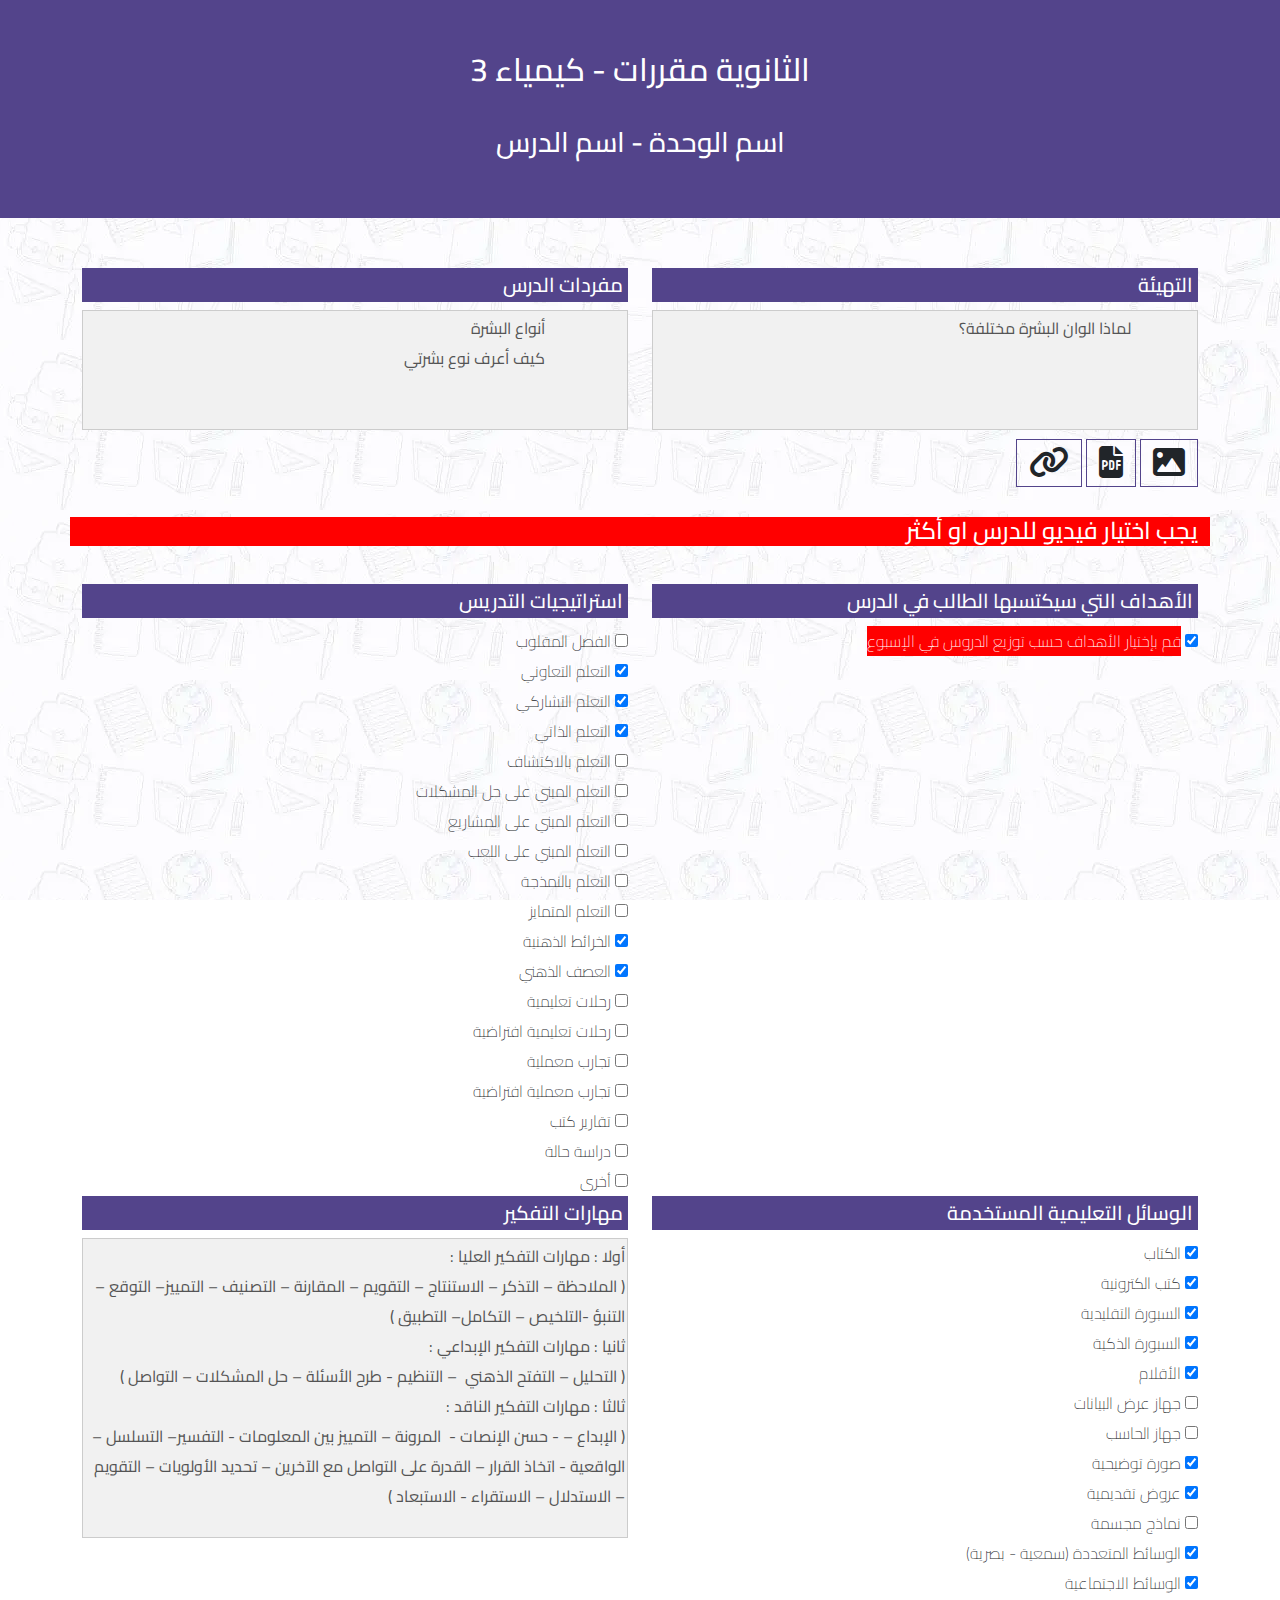
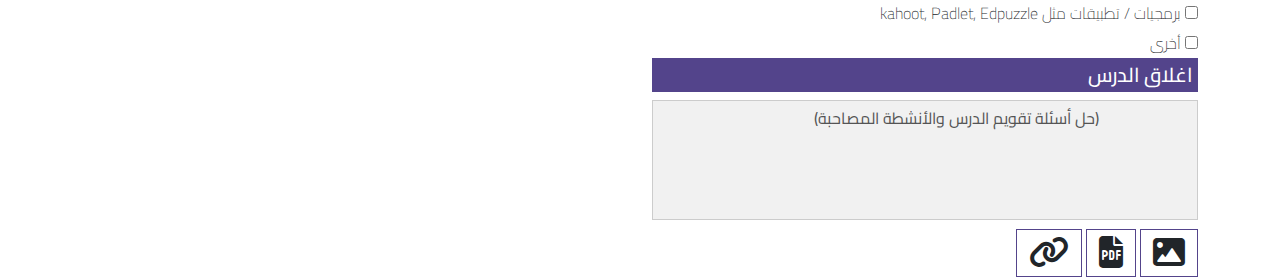
==== commit 33334d58: "Update subject.html" ====
--- a/subject.html
+++ b/subject.html
@@ -42,7 +42,7 @@
             <div class="col-6">
                 <h5>التهيئة</h5>
                 <textarea name="" id="" disabled>
-لماذا الوان البشرة مختلفة؟
+                لماذا الوان البشرة مختلفة؟
                 </textarea>
                 <a href="http://t.mta.sa/demo/edd/44445.pdf" class="btn btn-default btn-xs" >
                     <i class="fa fa-image fa-2x iconsmcolor"></i>
@@ -57,10 +57,192 @@
             <div class="col-6">
                 <h5>مفردات الدرس</h5>
                 <textarea name="" id="" disabled>
-أنواع البشرة
-كيف أعرف نوع بشرتي
+                    أنواع البشرة
+                    كيف أعرف نوع بشرتي
                 </textarea>
             </div>
+            <br>
+            <h4 style="margin-top: 30px; color: #fff ; background-color:red;">يجب اختيار فيديو للدرس او أكثر </h4>
+            <div class="col-12">
+                <img src="images/ve.jpg" alt="" style="width:100%;">
+            </div>
+            
+                <div class="col-6">
+                    <h5>الأهداف التي سيكتسبها الطالب في الدرس</h5>
+                    <div class="col-md-12">
+                        <input type="checkbox" id="" name="goals" value="" checked>
+                        <label for="" style="color: #fff; background: red;">قم بإختيار الأهداف حسب توزيع الدروس في الإسبوع</label>
+
+                </div>
+                </div>
+                <div class="col-6">
+                    <h5>استراتيجيات التدريس</h5>
+                                            <div class=" col-md-12">
+                                <input type="checkbox" id="strategy_1" data-need-more-details="0" name="strategies" value="1">
+                                <label for="strategy_1">الفصل المقلوب</label>
+                        </div>
+                        <div class=" col-md-12">
+                                <input type="checkbox" id="strategy_2" data-need-more-details="0" name="strategies" value="2" checked>
+                                <label for="strategy_2">التعلم التعاوني</label>
+                        </div>
+                        <div class=" col-md-12">
+                                <input type="checkbox" id="strategy_3" data-need-more-details="0" name="strategies" value="3" checked> 
+                                <label for="strategy_3">التعلم التشاركي</label>
+                        </div>
+                        <div class=" col-md-12">
+                                <input type="checkbox" id="strategy_4" data-need-more-details="0" name="strategies" value="4" checked>
+                                <label for="strategy_4">التعلم الذاتي</label>
+                        </div>
+                        <div class=" col-md-12">
+                                <input type="checkbox" id="strategy_5" data-need-more-details="0" name="strategies" value="5">
+                                <label for="strategy_5">التعلم بالاكتشاف</label>
+                        </div>
+                        <div class=" col-md-12">
+                                <input type="checkbox" id="strategy_6" data-need-more-details="0" name="strategies" value="6">
+                                <label for="strategy_6">التعلم المبني على حل المشكلات</label>
+                        </div>
+                        <div class=" col-md-12">
+                                <input type="checkbox" id="strategy_7" data-need-more-details="0" name="strategies" value="7">
+                                <label for="strategy_7">التعلم المبني على المشاريع</label>
+                        </div>
+                        <div class=" col-md-12">
+                                <input type="checkbox" id="strategy_8" data-need-more-details="0" name="strategies" value="8">
+                                <label for="strategy_8">التعلم المبني على اللعب</label>
+                        </div>
+                        <div class=" col-md-12">
+                                <input type="checkbox" id="strategy_9" data-need-more-details="0" name="strategies" value="9">
+                                <label for="strategy_9">التعلم بالنمذجة</label>
+                        </div>
+                        <div class=" col-md-12">
+                                <input type="checkbox" id="strategy_10" data-need-more-details="0" name="strategies" value="10">
+                                <label for="strategy_10">التعلم المتمايز</label>
+                        </div>
+                        <div class=" col-md-12">
+                                <input type="checkbox" id="strategy_11" data-need-more-details="0" name="strategies" value="11" checked>
+                                <label for="strategy_11">الخرائط الذهنية</label>
+                        </div>
+                        <div class=" col-md-12">
+                                <input type="checkbox" id="strategy_12" data-need-more-details="0" name="strategies" value="12" checked>
+                                <label for="strategy_12">العصف الذهني</label>
+                        </div>
+                        <div class=" col-md-12">
+                                <input type="checkbox" id="strategy_13" data-need-more-details="0" name="strategies" value="13">
+                                <label for="strategy_13">رحلات تعليمية</label>
+                        </div>
+                        <div class=" col-md-12">
+                                <input type="checkbox" id="strategy_14" data-need-more-details="0" name="strategies" value="14">
+                                <label for="strategy_14">رحلات تعليمية افتراضية</label>
+                        </div>
+                        <div class=" col-md-12">
+                                <input type="checkbox" id="strategy_15" data-need-more-details="0" name="strategies" value="15">
+                                <label for="strategy_15">تجارب معملية</label>
+                        </div>
+                        <div class=" col-md-12">
+                                <input type="checkbox" id="strategy_16" data-need-more-details="0" name="strategies" value="16">
+                                <label for="strategy_16">تجارب معملية افتراضية</label>
+                        </div>
+                        <div class=" col-md-12">
+                                <input type="checkbox" id="strategy_17" data-need-more-details="0" name="strategies" value="17">
+                                <label for="strategy_17">تقارير كتب</label>
+                        </div>
+                        <div class=" col-md-12">
+                                <input type="checkbox" id="strategy_18" data-need-more-details="0" name="strategies" value="18">
+                                <label for="strategy_18">دراسة حالة</label>
+                        </div>
+                        <div class=" col-md-12">
+                                <input type="checkbox" id="strategy_19" data-need-more-details="1" name="strategies" value="19">
+                                <label for="strategy_19">أخرى</label>
+                        </div>
+            
+                </div>  
+                <div class="col-6">
+                    <h5>الوسائل التعليمية المستخدمة</h5>
+                    
+                        <div class=" col-md-12">
+                                <input type="checkbox" id="teachingTools_1" name="teachingTools" data-need-more-details="0" value="1" checked>
+                                <label for="teachingTools_1">الكتاب</label>
+                        </div>
+                        <div class=" col-md-12">
+                                <input type="checkbox" id="teachingTools_2" name="teachingTools" data-need-more-details="0" value="2" checked>
+                                <label for="teachingTools_2">كتب الكترونية</label>
+                        </div>
+                        <div class=" col-md-12">
+                                <input type="checkbox" id="teachingTools_3" name="teachingTools" data-need-more-details="0" value="3" checked>
+                                <label for="teachingTools_3">السبورة التقليدية</label>
+                        </div>
+                        <div class=" col-md-12">
+                                <input type="checkbox" id="teachingTools_4" name="teachingTools" data-need-more-details="0" value="4" checked>
+                                <label for="teachingTools_4">السبورة الذكية</label>
+                        </div>
+                        <div class=" col-md-12">
+                                <input type="checkbox" id="teachingTools_5" name="teachingTools" data-need-more-details="0" value="5" checked>
+                                <label for="teachingTools_5">الأقلام</label>
+                        </div>
+                        <div class=" col-md-12">
+                                <input type="checkbox" id="teachingTools_6" name="teachingTools" data-need-more-details="0" value="6">
+                                <label for="teachingTools_6">جهاز عرض البيانات</label>
+                        </div>
+                        <div class=" col-md-12">
+                                <input type="checkbox" id="teachingTools_7" name="teachingTools" data-need-more-details="0" value="7">
+                                <label for="teachingTools_7">جهاز الحاسب</label>
+                        </div>
+                        <div class=" col-md-12">
+                                <input type="checkbox" id="teachingTools_8" name="teachingTools" data-need-more-details="0" value="8" checked>
+                                <label for="teachingTools_8">صورة توضيحية</label>
+                        </div>
+                        <div class=" col-md-12">
+                                <input type="checkbox" id="teachingTools_9" name="teachingTools" data-need-more-details="0" value="9" checked>
+                                <label for="teachingTools_9">عروض تقديمية</label>
+                        </div>
+                        <div class=" col-md-12">
+                                <input type="checkbox" id="teachingTools_10" name="teachingTools" data-need-more-details="0" value="10">
+                                <label for="teachingTools_10">نماذج مجسمة</label>
+                        </div>
+                        <div class=" col-md-12">
+                                <input type="checkbox" id="teachingTools_11" name="teachingTools" data-need-more-details="0" value="11" checked>
+                                <label for="teachingTools_11">الوسائط المتعددة (سمعية - بصرية)</label>
+                        </div>
+                        <div class=" col-md-12">
+                                <input type="checkbox" id="teachingTools_12" name="teachingTools" data-need-more-details="0" value="12" checked>
+                                <label for="teachingTools_12">الوسائط الاجتماعية</label>
+                        </div>
+                        <div class=" col-md-12">
+                                <input type="checkbox" id="teachingTools_13" name="teachingTools" data-need-more-details="0" value="13">
+                                <label for="teachingTools_13">برمجيات / تطبيقات مثل kahoot, Padlet, Edpuzzle</label>
+                        </div>
+                        <div class=" col-md-12">
+                                <input type="checkbox" id="teachingTools_14" name="teachingTools" data-need-more-details="1" value="14">
+                                <label for="teachingTools_14">أخرى</label>
+                        </div>
+            
+                </div>
+                <div class="col-6">
+                    <h5> مهارات التفكير</h5>
+                    <textarea name="" id="" disabled style="height: 300px;">
+أولا : مهارات التفكير العليا :
+( الملاحظة – التذكر – الاستنتاج – التقويم – المقارنة – التصنيف – التمييز– التوقع – التنبؤ -التلخيص – التكامل– التطبيق )
+ثانيا : مهارات التفكير الإبداعي : 
+( التحليل – التفتح الذهني  – التنظيم - طرح الأسئلة – حل المشكلات – التواصل )
+ثالثا : مهارات التفكير الناقد : 
+( الإبداع – - حسن الإنصات -  المرونة – التمييز بين المعلومات - التفسير– التسلسل – الواقعية - اتخاذ القرار – القدرة على التواصل مع الآخرين – تحديد الأولويات – التقويم – الاستدلال – الاستقراء - الاستبعاد )
+
+                    </textarea>
+                </div>
+                <div class="col-6">
+                    <h5>اغلاق الدرس</h5>
+                    <textarea name="" id="" disabled>
+                        (حل أسئلة تقويم الدرس والأنشطة المصاحبة) 
+                    </textarea>
+                    <a href="http://t.mta.sa/demo/edd/44445.pdf" class="btn btn-default btn-xs" >
+                        <i class="fa fa-image fa-2x iconsmcolor"></i>
+                    </a>
+                    <a href="http://t.mta.sa/demo/edd/44445.pdf" class="btn btn-default btn-xs" >
+                        <i class="fa fa-file-pdf fa-2x iconsmcolor"></i>
+                    </a>
+                    <a href="http://t.mta.sa/demo/edd/44445.pdf" class="btn btn-default btn-xs" >
+                        <i class="fa fa-link fa-2x iconsmcolor"></i>
+                    </a>
+                </div>
         </div>
     </div>
 </div>
--- a/css/style.css
+++ b/css/style.css
@@ -366,14 +366,28 @@
 }
 .info select{
     width: 50%;
-}
-.subject{
+    
+}
+.nav-sub{
     padding: 50px 0;
-}
-tbody, td, tfoot, th, thead, tr {
-    border-color: inherit;
-    border-style: solid;
-    border-width: 1px;
+    background-color: #53448b;
+    color: #fff;
+    text-align: center;
+}
+.data{
+    margin-top: 50px;
+}
+.data textarea{
+    width: 100%;
+    background-color: #F1F1F1;  
+}
+.data h5{
+    background-color: #53448b;
+    color: #fff;
+    padding: 5px;
+}
+.data a{
+    border: 1px solid #53448b;
 }
 /* only used for background overlay not needed for centering */
 
@@ -400,4 +414,4 @@
 
 @media (min-width: 992px) {}
 
-@media (min-width: 1200px) {}+@media (min-width: 1200px) {}
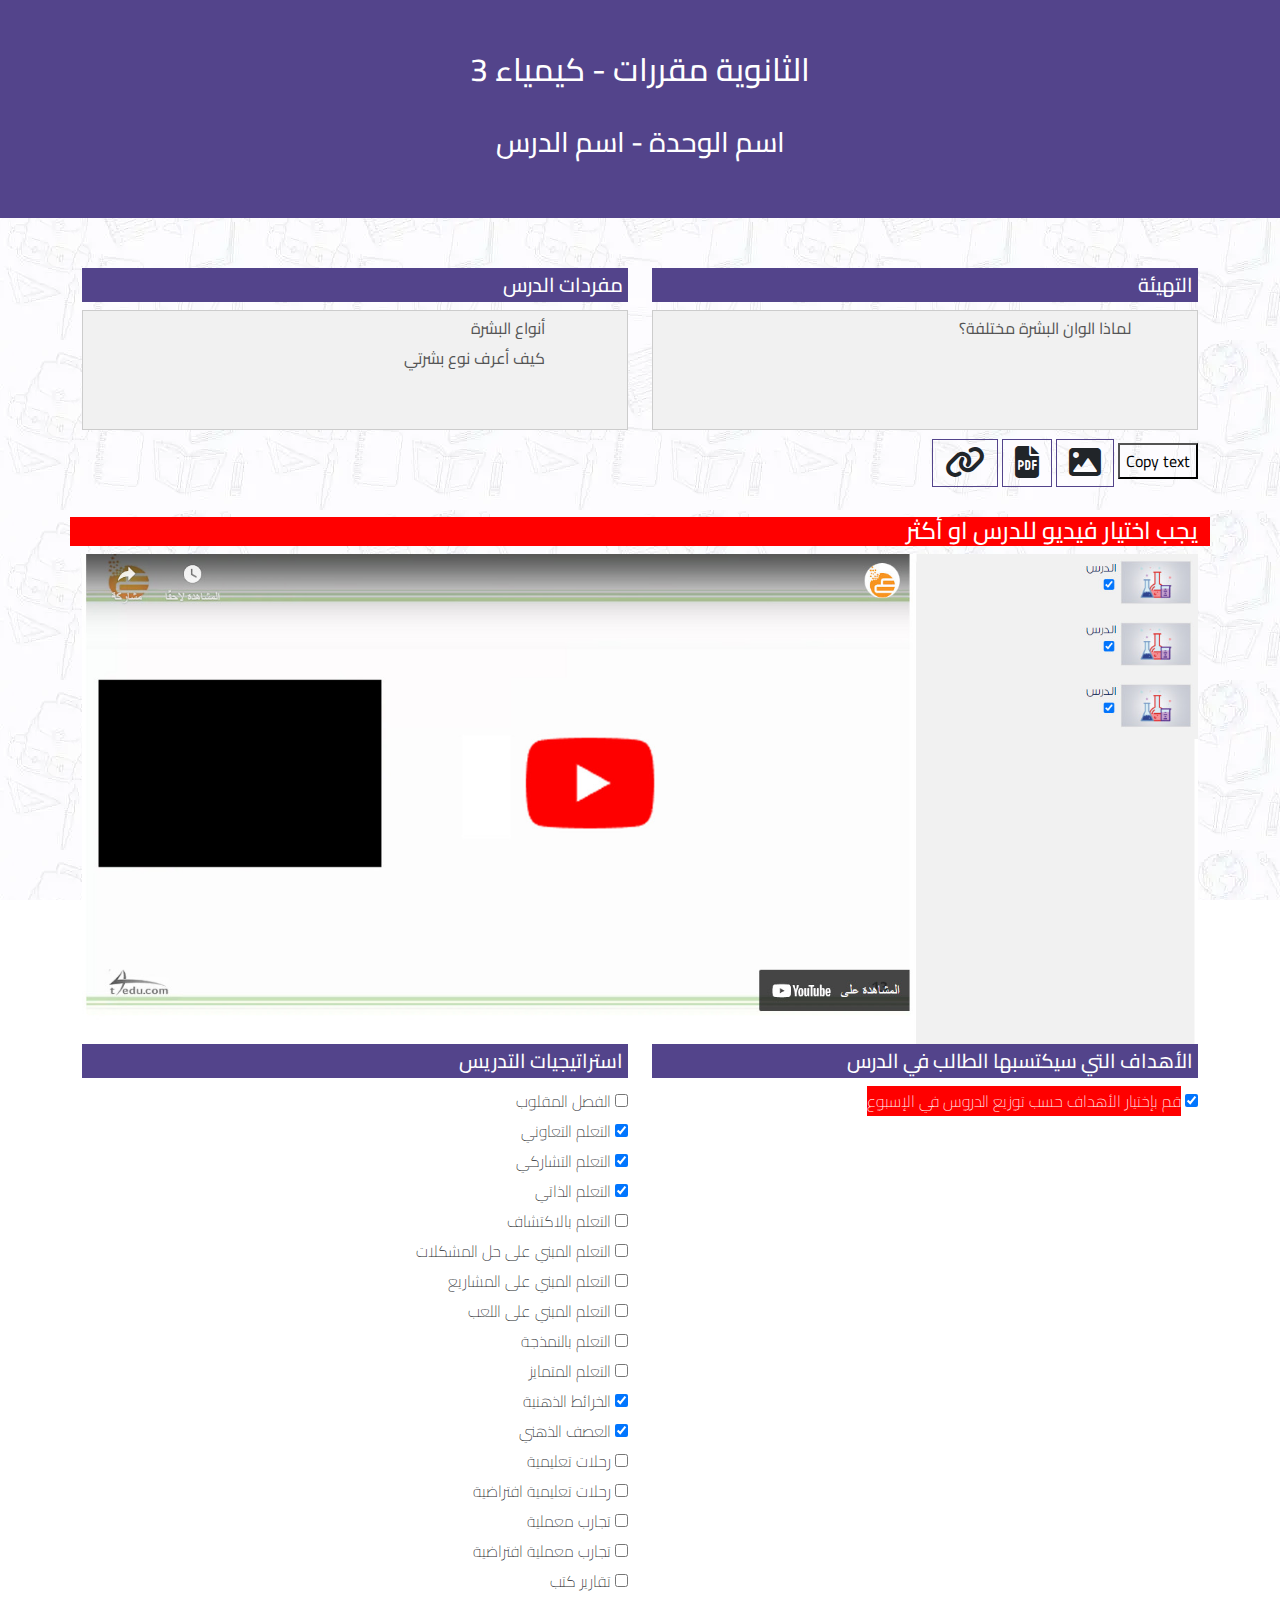
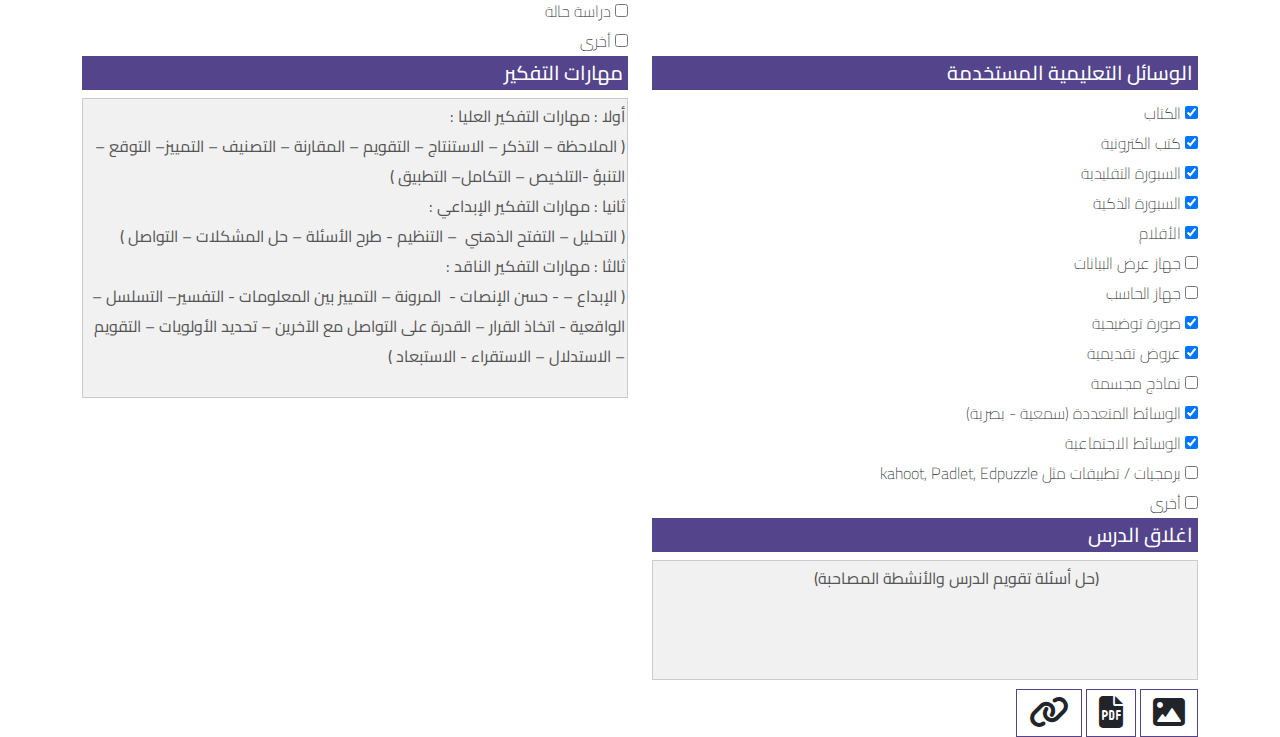
==== commit 6ce46f5e: "Update subject.html" ====
--- a/subject.html
+++ b/subject.html
@@ -41,9 +41,11 @@
         <div class="row">
             <div class="col-6">
                 <h5>التهيئة</h5>
-                <textarea name="" id="" disabled>
+                <textarea name="" id="myInput" disabled>
                 لماذا الوان البشرة مختلفة؟
                 </textarea>
+                <!-- The button used to copy the text -->
+                <button onclick="myFunction()">Copy text</button>
                 <a href="http://t.mta.sa/demo/edd/44445.pdf" class="btn btn-default btn-xs" >
                     <i class="fa fa-image fa-2x iconsmcolor"></i>
                 </a>
--- a/css/style.css
+++ b/css/style.css
@@ -30,8 +30,6 @@
 --------------------------------------*/
 
 body {
-
-    overflow: hidden;
     direction: rtl;
     line-height: 1.6em;
     font: 16px 'Cairo', sans-serif;
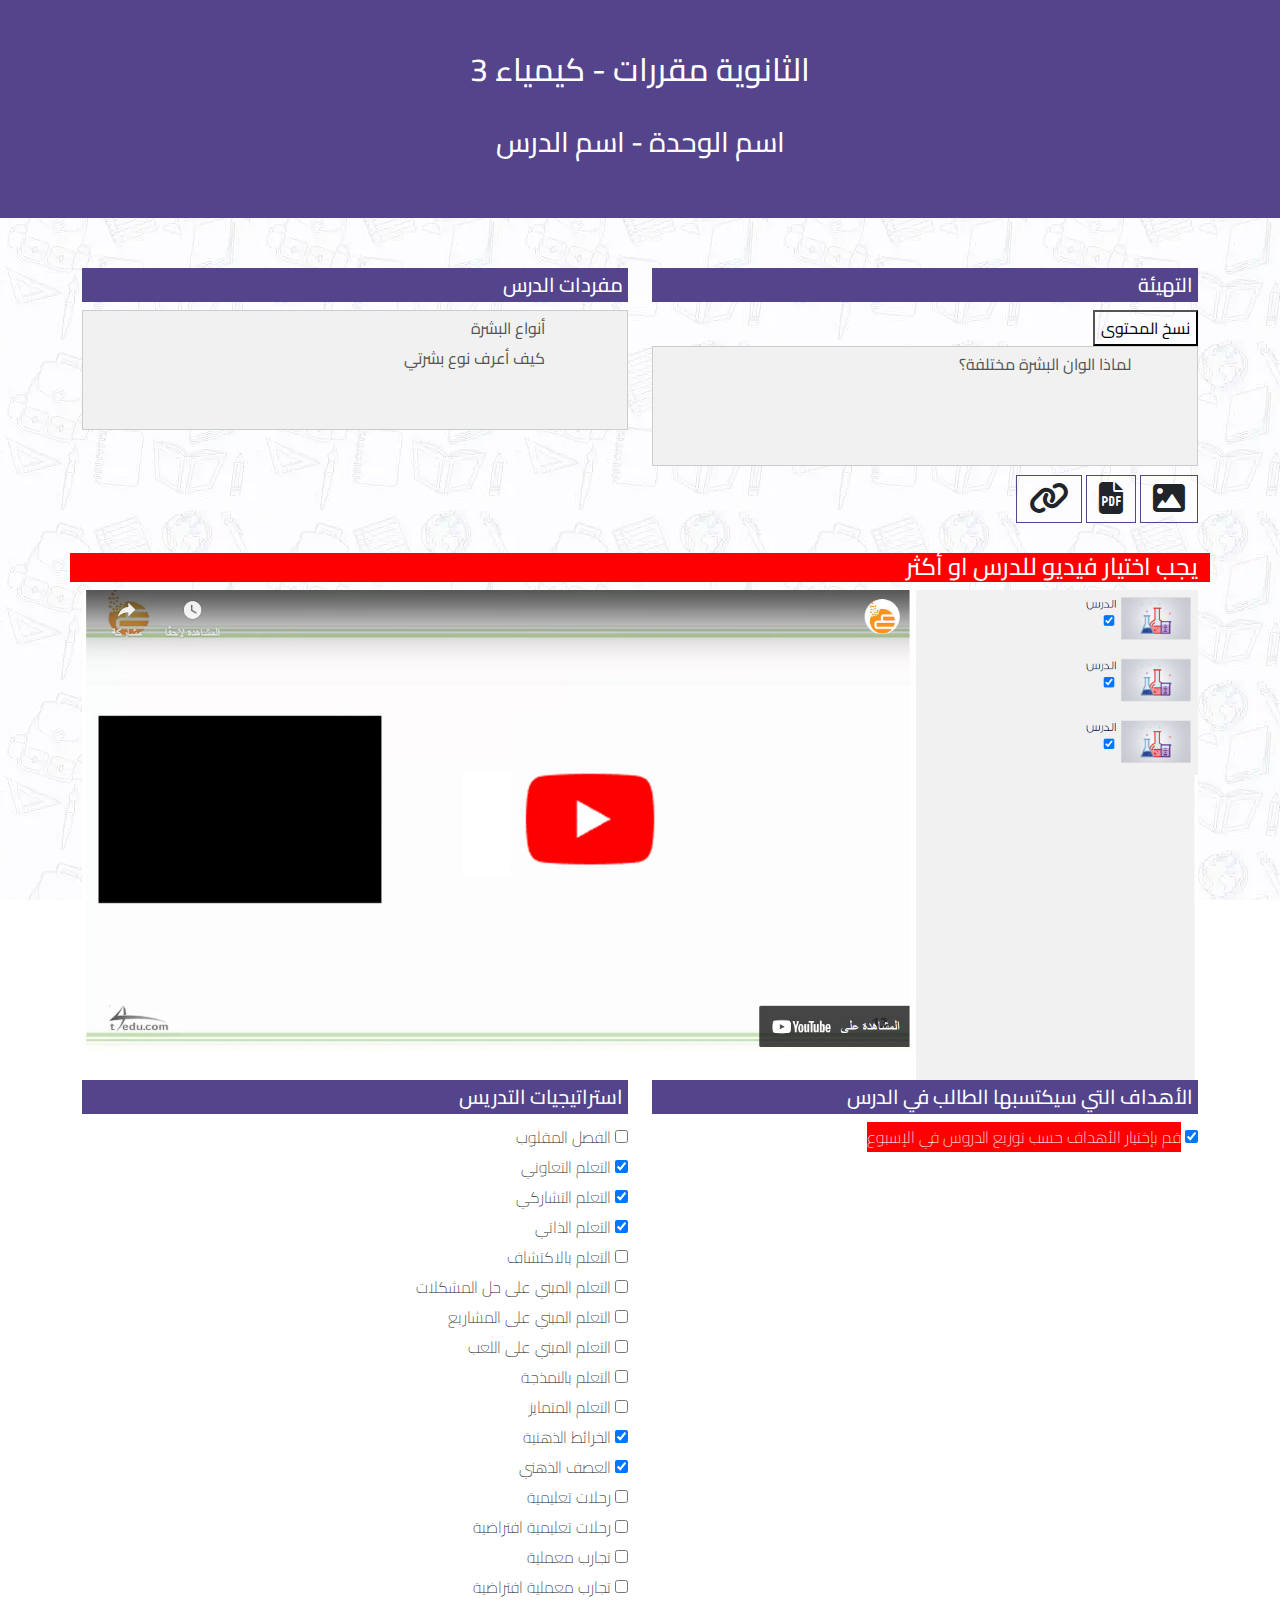
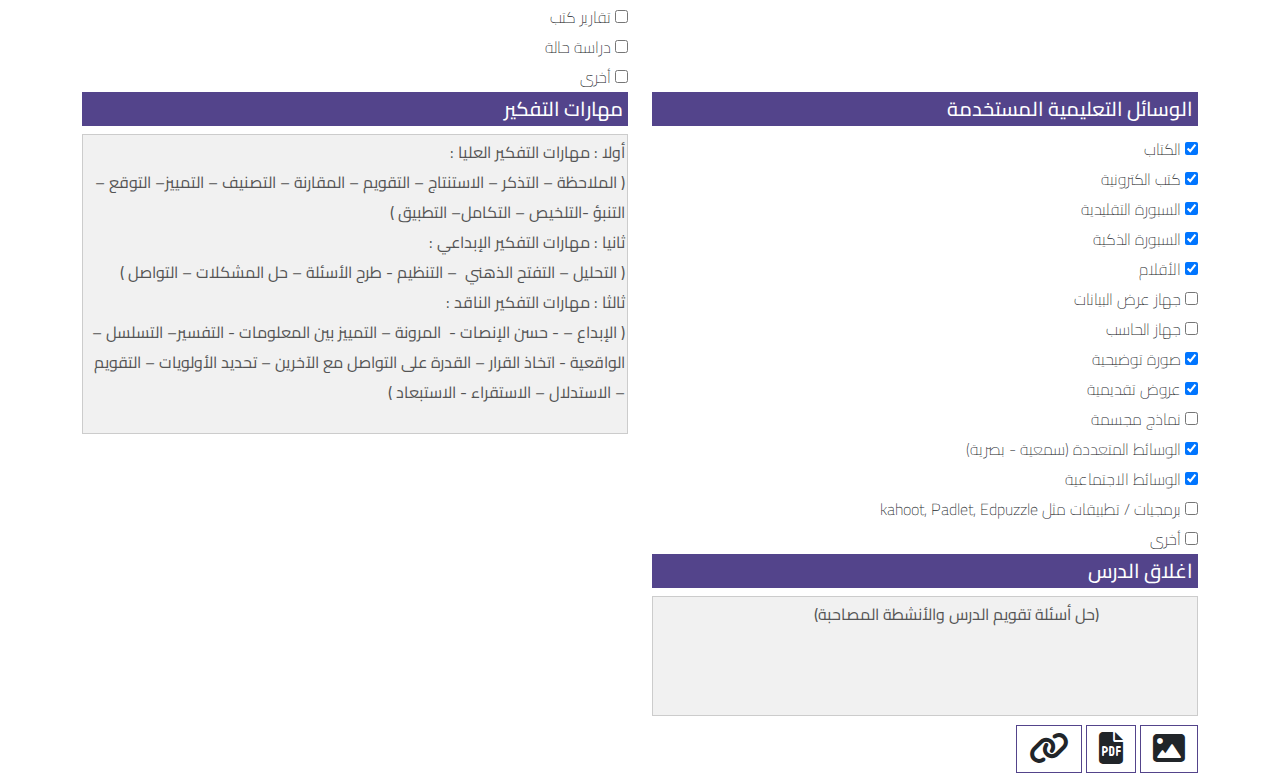
==== commit a019c04c: "Update subject.html" ====
--- a/subject.html
+++ b/subject.html
@@ -41,11 +41,10 @@
         <div class="row">
             <div class="col-6">
                 <h5>التهيئة</h5>
+                <button onclick="myFunction()">نسخ المحتوى</button>
                 <textarea name="" id="myInput" disabled>
                 لماذا الوان البشرة مختلفة؟
                 </textarea>
-                <!-- The button used to copy the text -->
-                <button onclick="myFunction()">Copy text</button>
                 <a href="http://t.mta.sa/demo/edd/44445.pdf" class="btn btn-default btn-xs" >
                     <i class="fa fa-image fa-2x iconsmcolor"></i>
                 </a>
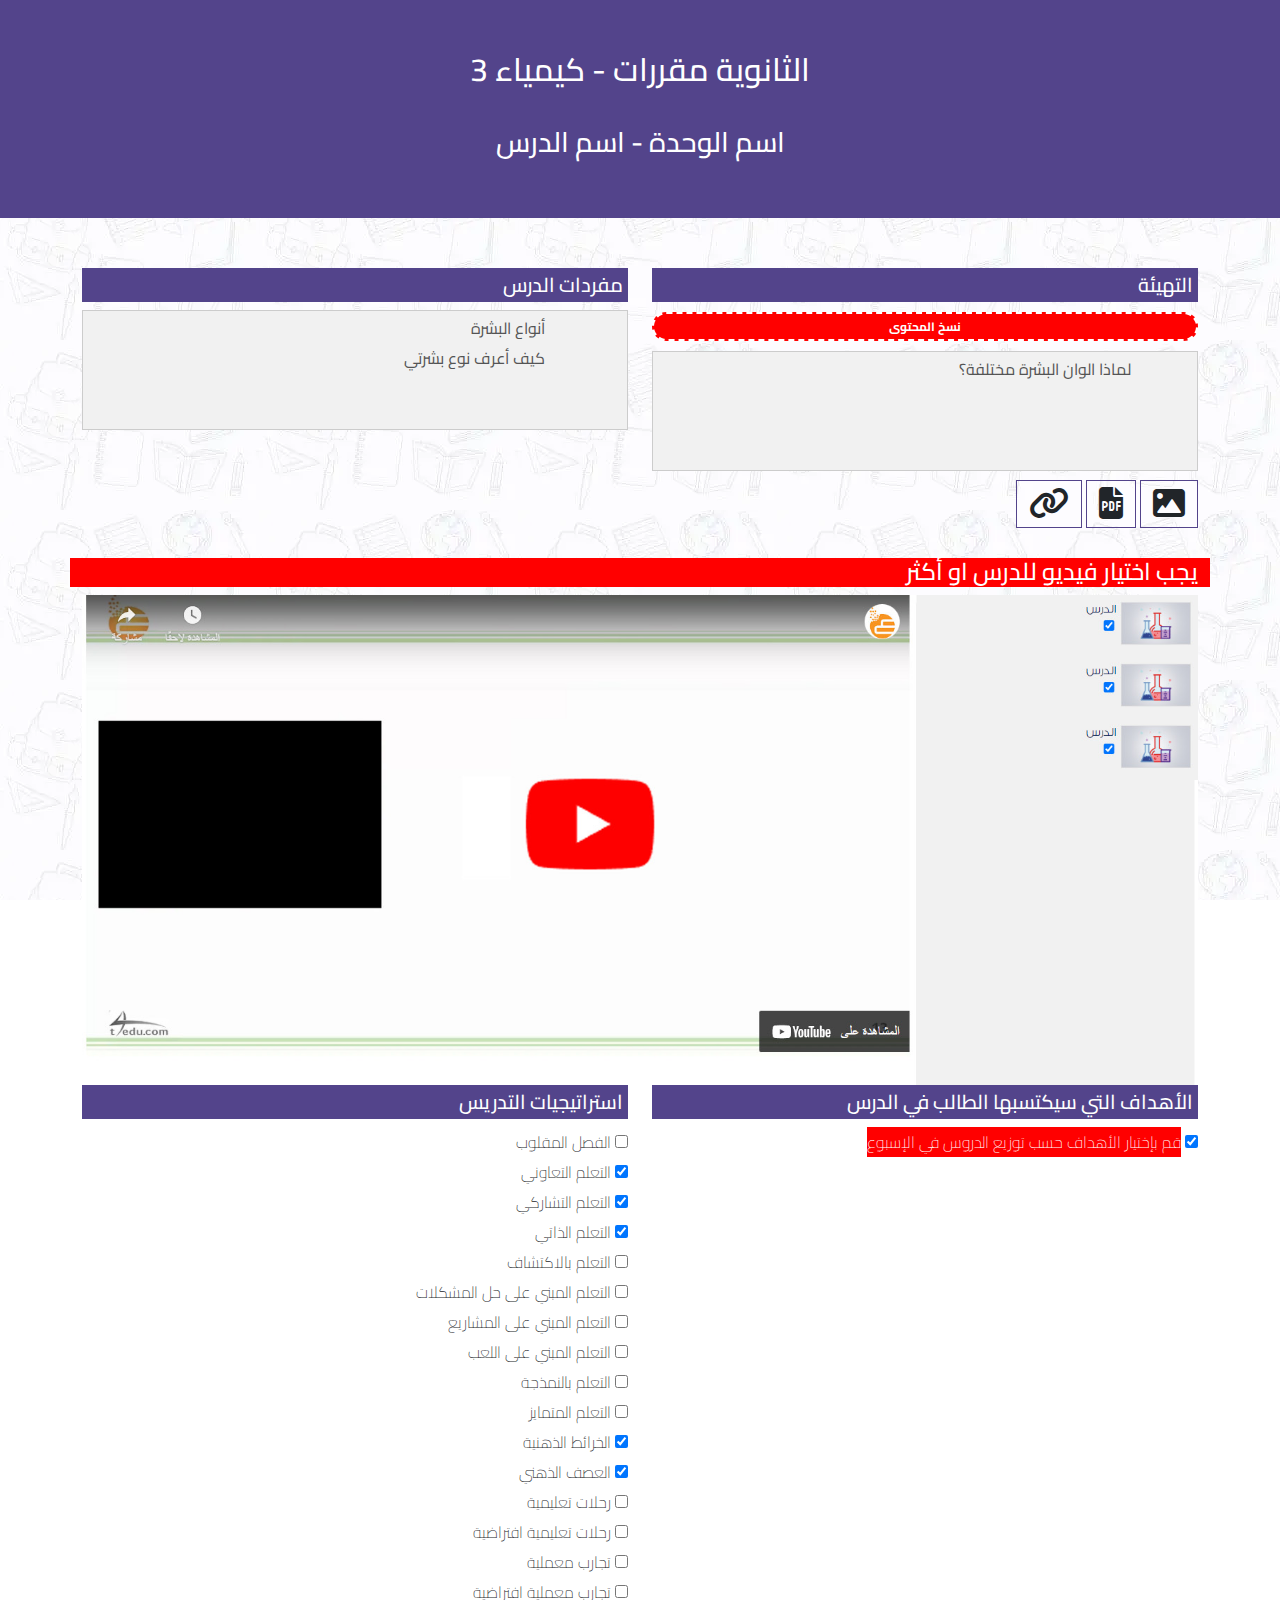
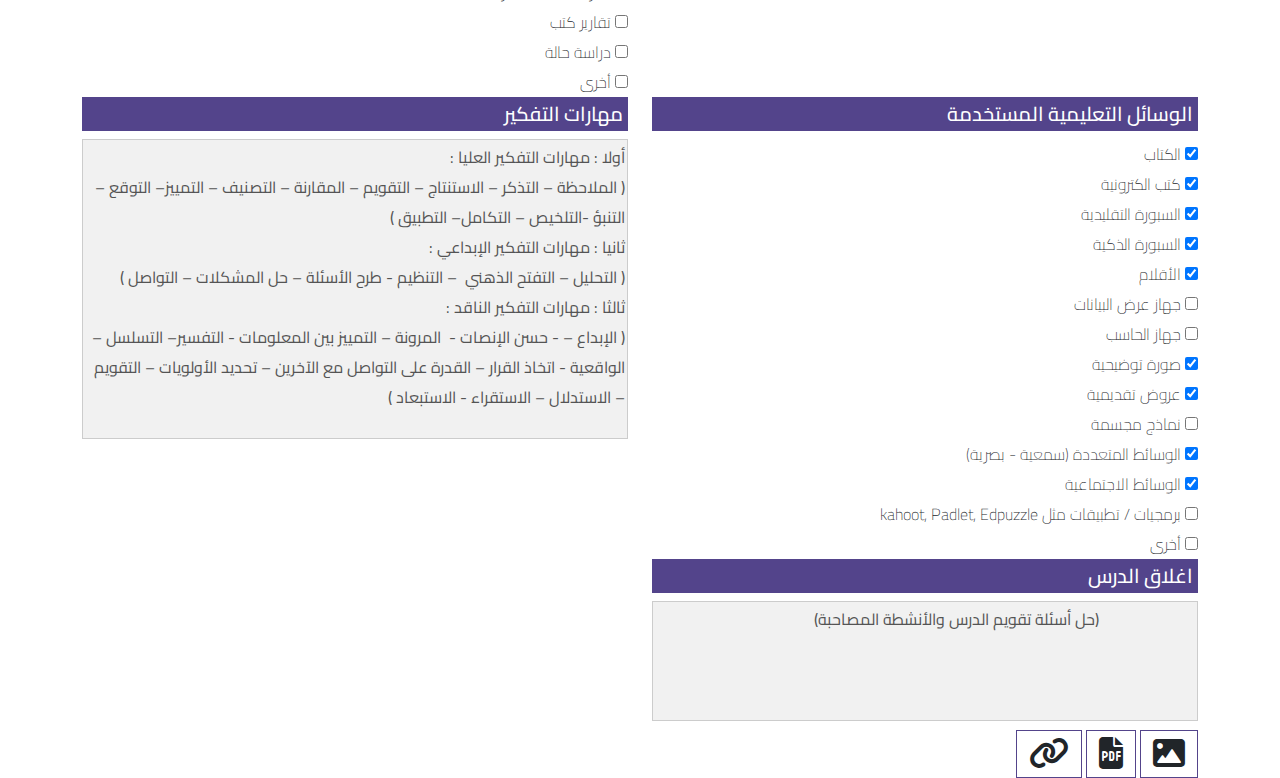
==== commit 690ed3ff: "Update subject.html" ====
--- a/subject.html
+++ b/subject.html
@@ -39,9 +39,9 @@
 <div class="data">
     <div class="container">
         <div class="row">
-            <div class="col-6">
+            <div class="col-md-6">
                 <h5>التهيئة</h5>
-                <button onclick="myFunction()">نسخ المحتوى</button>
+                <button class="test-copy" onclick="myFunction()">نسخ المحتوى</button>
                 <textarea name="" id="myInput" disabled>
                 لماذا الوان البشرة مختلفة؟
                 </textarea>
@@ -55,7 +55,7 @@
                     <i class="fa fa-link fa-2x iconsmcolor"></i>
                 </a>
             </div>
-            <div class="col-6">
+            <div class="col-md-6">
                 <h5>مفردات الدرس</h5>
                 <textarea name="" id="" disabled>
                     أنواع البشرة
--- a/css/style.css
+++ b/css/style.css
@@ -372,6 +372,16 @@
     color: #fff;
     text-align: center;
 }
+.test-copy{
+   font-size: 12px;
+    font-weight: bold;
+    border-radius: 50px;
+    width: 100%;
+    margin-bottom: 10px;
+    background: #f00;
+    border: 2px dashed #fff;
+    color: #fff;
+}
 .data{
     margin-top: 50px;
 }
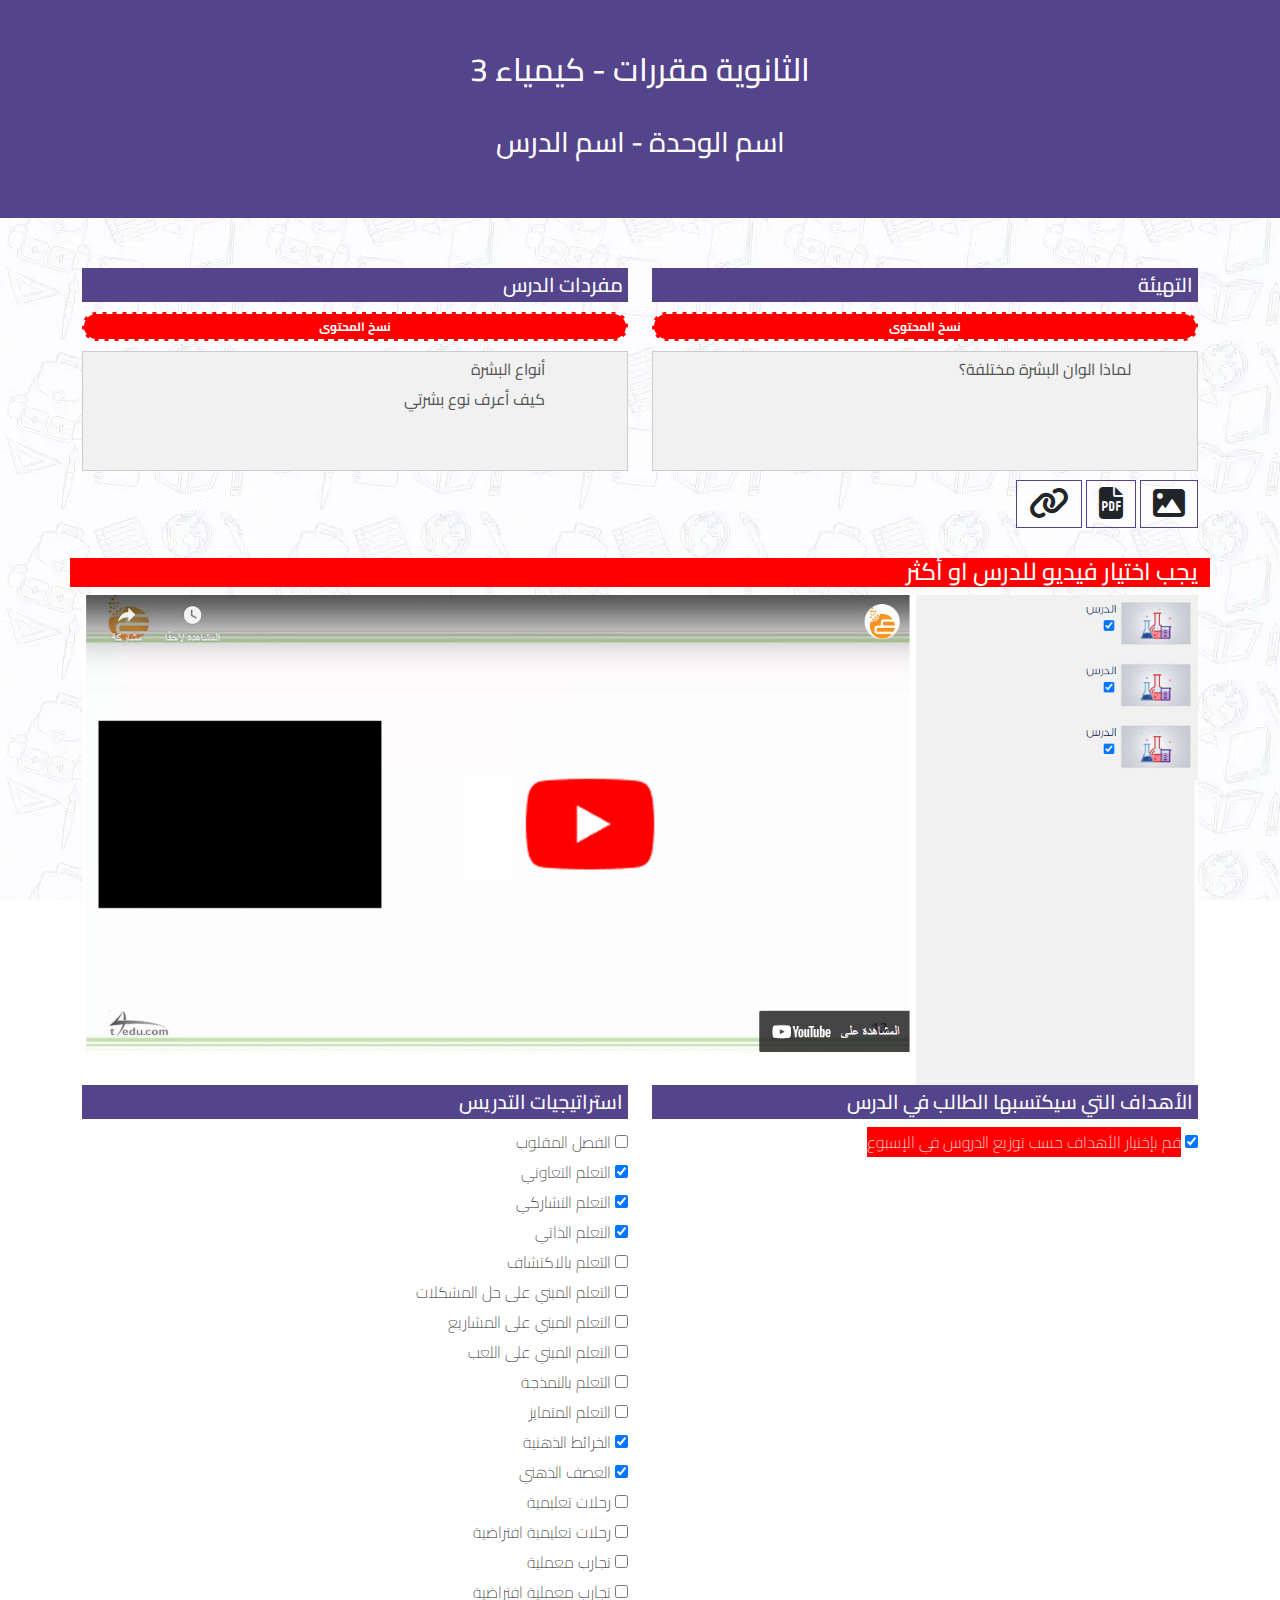
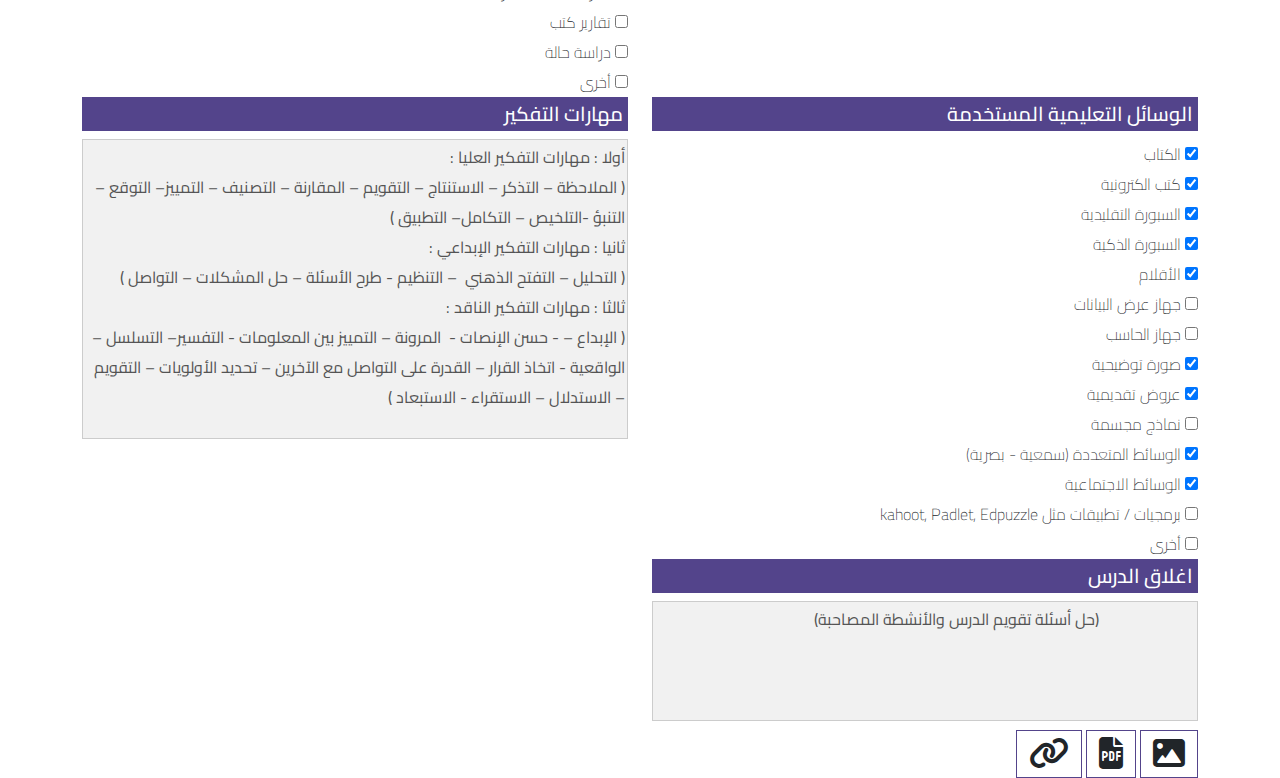
==== commit d0ba97bf: "Update subject.html" ====
--- a/subject.html
+++ b/subject.html
@@ -57,7 +57,8 @@
             </div>
             <div class="col-md-6">
                 <h5>مفردات الدرس</h5>
-                <textarea name="" id="" disabled>
+                <button class="test-copy" onclick="myFunction()">نسخ المحتوى</button>
+                <textarea name="" id="myInput1" disabled>
                     أنواع البشرة
                     كيف أعرف نوع بشرتي
                 </textarea>
@@ -68,7 +69,7 @@
                 <img src="images/ve.jpg" alt="" style="width:100%;">
             </div>
             
-                <div class="col-6">
+                <div class="col-md-6">
                     <h5>الأهداف التي سيكتسبها الطالب في الدرس</h5>
                     <div class="col-md-12">
                         <input type="checkbox" id="" name="goals" value="" checked>
@@ -76,7 +77,7 @@
 
                 </div>
                 </div>
-                <div class="col-6">
+                <div class="col-md-6">
                     <h5>استراتيجيات التدريس</h5>
                                             <div class=" col-md-12">
                                 <input type="checkbox" id="strategy_1" data-need-more-details="0" name="strategies" value="1">
@@ -156,7 +157,7 @@
                         </div>
             
                 </div>  
-                <div class="col-6">
+                <div class="col-md-6">
                     <h5>الوسائل التعليمية المستخدمة</h5>
                     
                         <div class=" col-md-12">
@@ -217,7 +218,7 @@
                         </div>
             
                 </div>
-                <div class="col-6">
+                <div class="col-md-6">
                     <h5> مهارات التفكير</h5>
                     <textarea name="" id="" disabled style="height: 300px;">
 أولا : مهارات التفكير العليا :
@@ -229,7 +230,7 @@
 
                     </textarea>
                 </div>
-                <div class="col-6">
+                <div class="col-md-6">
                     <h5>اغلاق الدرس</h5>
                     <textarea name="" id="" disabled>
                         (حل أسئلة تقويم الدرس والأنشطة المصاحبة) 
